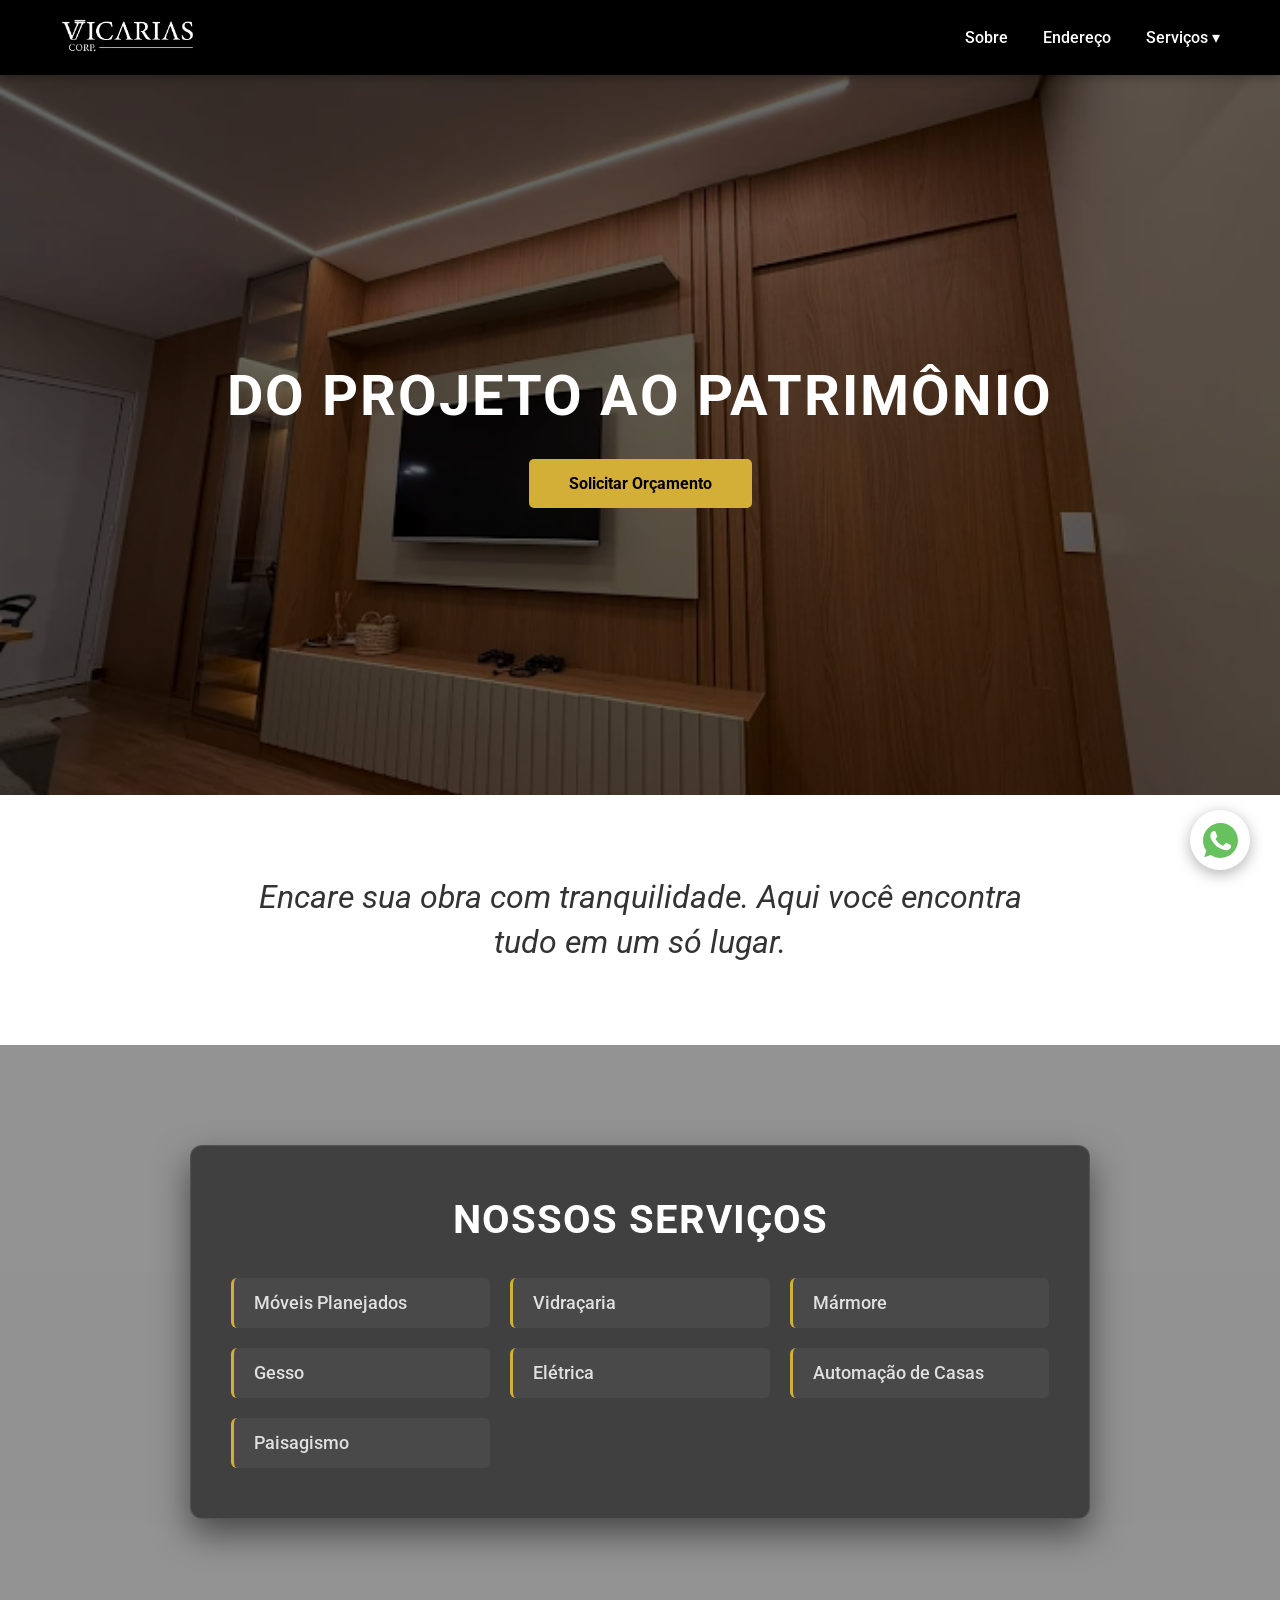
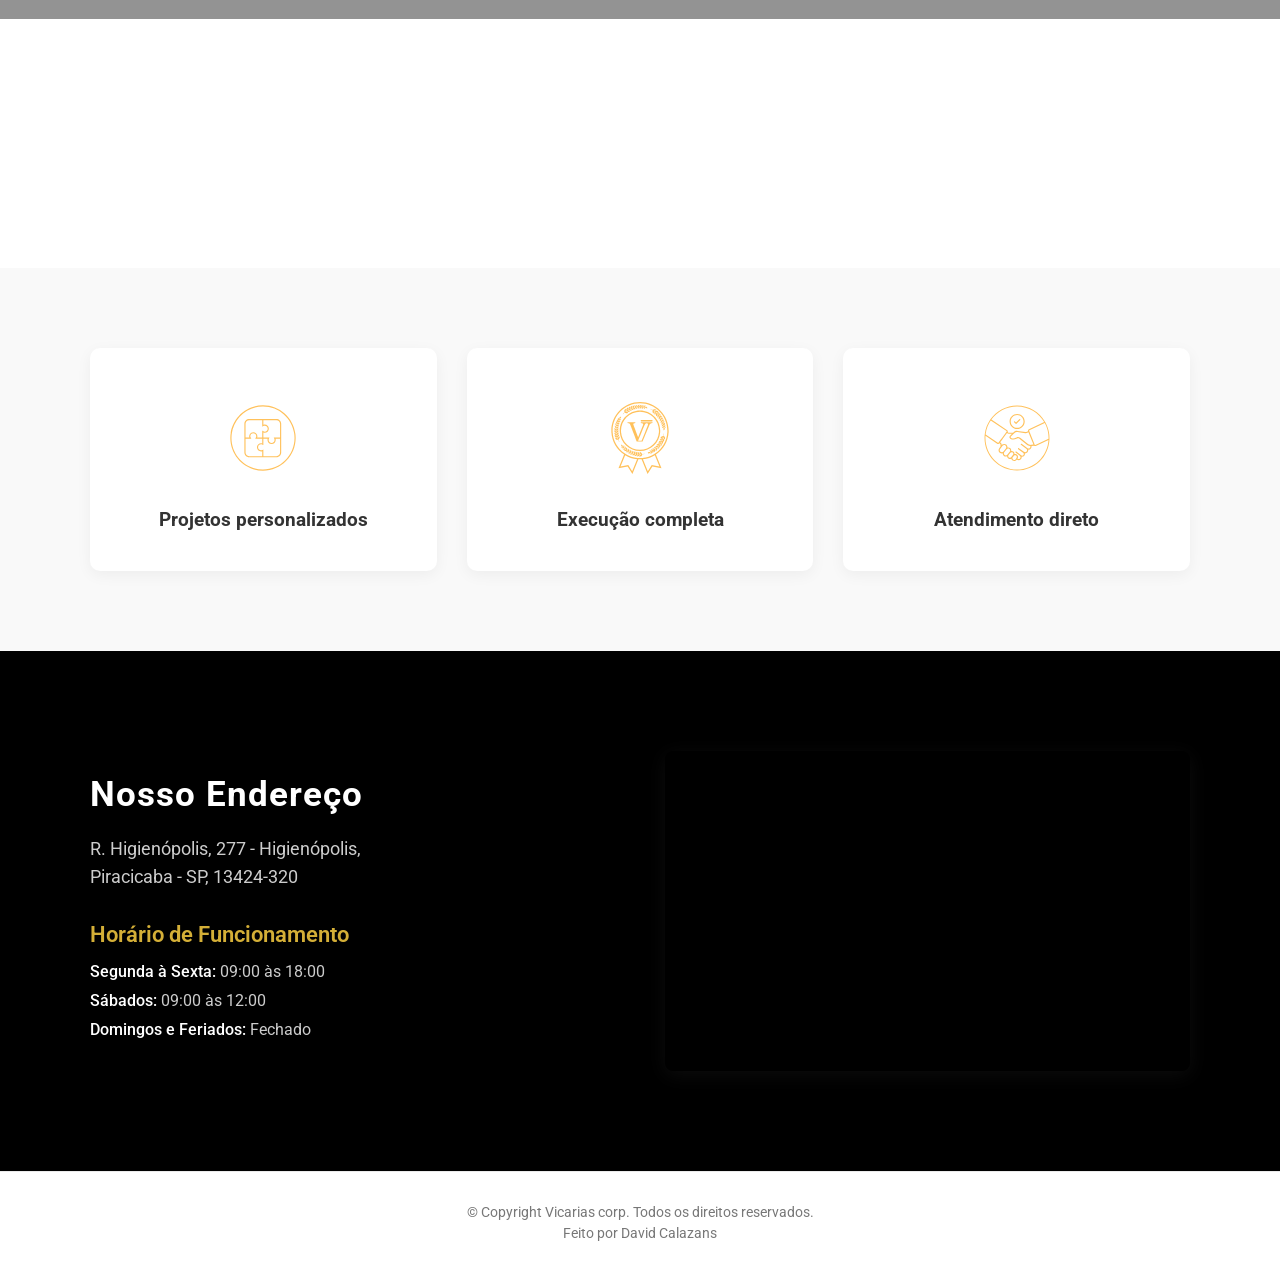
==== index.html @ e5e0ac1d "Documentos do site" ====
<!DOCTYPE html>
<html lang="pt-BR">
<head>
    <meta charset="UTF-8">
    <meta name="viewport" content="width=device-width, initial-scale=1.0">

    <!-- Favicon Principal (ICO ou PNG) -->
    <link rel="icon" type="image/png" href="LOGO-REDUZIDA-02-PRETO.png">
    
    <!-- Para dispositivos Apple (iPhone/iPad) -->
    <link rel="apple-touch-icon" href="LOGO-REDUZIDA-02-PRETO.png">
    
    <!-- Título otimizado para SEO com palavra-chave e localização -->
    <title>Vicarias Corp | Marcenaria, vidraçaria, elétrica, gesso, automação residencial, mármore e paisagismo em Piracicaba - SP</title>
    
    <!-- Meta Descrição para o Google -->
    <meta name="description" content="Especialistas em construção civil, marcenaria sob medida, móveis planejados, vidraçaria, mármores, gesso, elétrica, automação e paisagismo em Piracicaba. Solicite seu orçamento!">
    
    <!-- Palavras-chave principais -->
    <meta name="keywords" content="construção civil Piracicaba, marcenaria sob medida, móveis planejados, vidraçaria, mármore, gesso, elétrica residencial, automação de casas, paisagismo, Vicarias Corp">
    
    <!-- Autor / Empresa -->
    <meta name="author" content="Vicarias Corp">
    
    <!-- Open Graph / Redes Sociais e WhatsApp (O que aparece ao compartilhar o link) -->
    <meta property="og:title" content="Vicarias Corp">
    <meta property="og:description" content="Do projeto ao patrimônio. Soluções completas em marcenaria, vidraçaria, elétrica, gesso, automação residencial, mármore e paisagismo em Piracicaba - SP">
    <meta property="og:type" content="website">
    <meta property="og:locale" content="pt_BR">
    <meta property="og:image" content="LOGO-REDUZIDA.png">

    <!-- Importação da Fonte Roboto do Google Fonts -->
    <link href="https://fonts.googleapis.com/css2?family=Roboto:wght@300;400;500;700&display=swap" rel="stylesheet">
    
    <!-- Link para o arquivo de Estilos CSS -->
    <link rel="stylesheet" href="style.css">
</head>
<body>

    <!-- Menu / Header Fixo -->
    <header class="header-principal">
        <div class="container-nav">
            <!-- Lado Esquerdo: Miniatura da Logo -->
            <div class="logo-container">
                <a href="#inicio">
                    <!-- Insira o caminho da sua logo no atributo src -->
                    <img src="Vicarias-corp-logo.png" alt="Logo da Empresa" class="logo-img">
                </a>
            </div>

            <!-- Lado Direito (Desktop): Links de Navegação -->
            <nav class="nav-desktop">
                <ul class="menu-list">
                    <li><a href="#transicao">Sobre</a></li>
                    <li><a href="#endereco">Endereço</a></li>
                    <!-- Dropdown / Submenu de Serviços -->
                    <li class="dropdown">
                        <a href="" class="dropdown-toggle">Serviços ▾</a>
                        <ul class="submenu">
                            <li><a href="#moveis-planejados">Móveis Planejados</a></li>
                            <li><a href="#vidracaria">Vidraçaria</a></li>
                            <li><a href="#marmore">Mármore</a></li>
                            <li><a href="#gesso">Gesso</a></li>
                            <li><a href="#eletrica">Elétrica</a></li>
                            <li><a href="#automacao">Automação de Casas</a></li>
                            <li><a href="#paisagismo">Paisagismo</a></li>
                        </ul>
                    </li>
                </ul>
            </nav>

            <!-- Botão do Menu Hambúrguer (Apenas Mobile) -->
            <button class="hamburger" id="btn-hamburger" aria-label="Abrir Menu">
                <span></span>
                <span></span>
                <span></span>
            </button>
        </div>
    </header>

    <!-- Menu Mobile (Overlay cobrindo a tela da direita para a esquerda) -->
    <div class="mobile-overlay" id="mobile-overlay">
        <div class="mobile-header">
            <img src="Vicarias-corp-logo.png" alt="Logo da Empresa" class="logo-img-mobile">
            <button class="close-btn" id="btn-close" aria-label="Fechar Menu">&times;</button>
        </div>
        <nav class="nav-mobile">
            <ul>
                <li><a href="#transicao" class="mobile-link">Sobre</a></li>
                <li><a href="#endereco" class="mobile-link">Endereço</a></li>
                <!-- Serviços no Mobile -->
                <li class="mobile-dropdown-container">
                    <a href="#" class="mobile-link mobile-dropdown-toggle">Serviços ▾</a>
                    <ul class="mobile-submenu">
                        <li><a href="#moveis-planejados" class="mobile-link">Móveis Planejados</a></li>
                        <li><a href="#vidracaria" class="mobile-link">Vidraçaria</a></li>
                        <li><a href="#marmore" class="mobile-link">Mármore</a></li>
                        <li><a href="#gesso" class="mobile-link">Gesso</a></li>
                        <li><a href="#eletrica" class="mobile-link">Elétrica</a></li>
                        <li><a href="#automacao" class="mobile-link">Automação de Casas</a></li>
                        <li><a href="#paisagismo" class="mobile-link">Paisagismo</a></li>
                    </ul>
                </li>
            </ul>
        </nav>
    </div>

    <!-- Espaçador para o conteúdo não ficar por baixo do menu fixo -->
    <div style="height: 75px;"></div>
    
    <!-- Seção Principal (Hero) -->
    <section id="inicio" class="hero-section">
        <div class="hero-overlay"></div>
            <div class="hero-content">
                <!-- Logo Grande no centro 
                <img src="img/logo-grande.png" alt="Logo Corporativa" class="hero-logo" data-aos="fade-up" data-aos-duration="1000"> -->

                <!-- Slogan -->
                <h1 class="hero-slogan" data-aos="fade-up" data-aos-duration="1200" data-aos-delay="200">
                    Do projeto ao patrimônio
                </h1>
                <!-- Botão CTA -->
                <a href="https://wa.me/5519971451886?text=Olá!%20Gostaria%20de%20solicitar%20um%20orçamento." class="hero-btn" data-aos="fade-up" data-aos-duration="1200" data-aos-delay="400">Solicitar Orçamento</a>
            </div>
    </section>

    <!-- Seção de Transição (Mensagem de Confiança) -->
    <section id="transicao" class="section-transicao">
        <div class="container-texto" data-aos="fade-up" data-aos-duration="1000">
            <p class="frase-destaque">
                <em>Encare sua obra com tranquilidade. Aqui você encontra tudo em um só lugar.</em>
            </p>
        </div>
    </section>

    <!-- Seção de Serviços com Parallax e Card Sofisticado -->
    <section id="servicos" class="section-servicos-parallax">
        <div class="servicos-overlay"></div>
        
        <div class="container-servicos" data-aos="fade-up" data-aos-duration="1000">
            <!-- Card Grande com Efeito Glassmorphism (Transparência + Blur) -->
            <div class="card-grande-servicos">
                <h2 class="titulo-card-servicos">Nossos Serviços</h2>
                
                <ul class="lista-servicos">
                    <li>Móveis Planejados</li>
                    <li>Vidraçaria</li>
                    <li>Mármore</li>
                    <li>Gesso</li>
                    <li>Elétrica</li>
                    <li>Automação de Casas</li>
                    <li>Paisagismo</li>
                </ul>
            </div>
        </div>
    </section>

    <!-- Seção de Transição (Mensagem de Confiança) -->
    <section id="transicao2" class="section-transicao">
        <div class="container-texto" data-aos="fade-up" data-aos-duration="1000">
            <p class="frase-destaque">
                <em>Único parceiro, zero dor de cabeça. Transformamos seu projeto em patrimônio de verdade.</em>
            </p>
        </div>
    </section>

    <section id="diferenciais" class="section-cards">
        <div class="container">
            
            <!-- Card 1 -->
            <div class="card" data-aos="fade-up" data-aos-duration="800" data-aos-delay="100">
                <div class="icon-box">
                    <!-- COLE O CÓDIGO DO SEU SVG AQUI -->
                    <svg id="Camada_1" data-name="Camada 1" xmlns="http://www.w3.org/2000/svg" viewBox="0 0 1080 1080">
  <defs>
    <style>
      .cls-1 {
        fill: none;
      }

      .cls-2 {
        fill: #ffc15b;
      }
    </style>
  </defs>
  <path class="cls-1" d="M474.55,640.91c0-24.47,19.91-44.37,44.37-44.37,4.42,0,8.68.67,12.71,1.88v-50.18h-71.32c-2.69,0-4.07-3.2-2.22-5.15,2.03-2.13,3.76-4.54,5.16-7.16,2.38-4.48,3.86-9.51,3.86-14.93,0-17.68-14.39-32.06-32.06-32.06s-32.06,14.38-32.06,32.06c0,5.42,1.48,10.45,3.86,14.93,1.4,2.63,3.13,5.03,5.16,7.16,1.86,1.95.47,5.15-2.22,5.15h-58.45v149.39c0,21.46,17.46,38.93,38.93,38.93h141.37v-53.16c-4.03,1.21-8.29,1.88-12.71,1.88-24.47,0-44.37-19.91-44.37-44.37Z"/>
  <path class="cls-1" d="M685.32,347.6h-141.37v50c4.63-1.64,9.59-2.58,14.78-2.58,24.47,0,44.37,19.91,44.37,44.37s-19.91,44.37-44.37,44.37c-5.19,0-10.15-.94-14.78-2.58v54.75h61.77c2.57,0,4.03,2.99,2.39,4.97-1.83,2.21-3.38,4.67-4.54,7.34-1.71,3.92-2.69,8.24-2.69,12.78,0,17.68,14.39,32.06,32.06,32.06s32.06-14.38,32.06-32.06c0-4.55-.98-8.86-2.69-12.78-1.17-2.67-2.71-5.13-4.54-7.34-1.64-1.98-.18-4.97,2.39-4.97h64.09v-149.39c0-21.47-17.46-38.93-38.93-38.93Z"/>
  <path class="cls-1" d="M677.31,561.02c0,24.47-19.91,44.37-44.37,44.37s-44.37-19.91-44.37-44.37c0-4.44.67-8.73,1.9-12.78h-46.51v65.4c0,2.57-2.98,4.03-4.96,2.4-2.21-1.83-4.67-3.37-7.35-4.53-3.9-1.69-8.19-2.66-12.71-2.66-17.68,0-32.06,14.38-32.06,32.06s14.39,32.06,32.06,32.06c4.52,0,8.81-.96,12.71-2.66,2.67-1.16,5.13-2.7,7.35-4.53,1.98-1.64,4.96-.17,4.96,2.4v68.38h141.37c21.47,0,38.93-17.47,38.93-38.93v-149.39h-48.83c1.22,4.05,1.9,8.34,1.9,12.78Z"/>
  <path class="cls-1" d="M390.68,521c0-24.47,19.91-44.37,44.37-44.37s44.37,19.91,44.37,44.37c0,5.24-.96,10.25-2.64,14.93h54.86v-71.11c0-2.68,3.17-4.07,5.13-2.24,2.14,2,4.55,3.72,7.18,5.1,4.44,2.33,9.42,3.78,14.78,3.78,17.68,0,32.06-14.38,32.06-32.06s-14.39-32.06-32.06-32.06c-5.36,0-10.33,1.45-14.78,3.78-2.63,1.38-5.04,3.09-7.18,5.1-1.95,1.83-5.13.44-5.13-2.24v-66.36h-141.37c-21.47,0-38.93,17.47-38.93,38.93v149.39h41.98c-1.68-4.67-2.64-9.69-2.64-14.93Z"/>
  <path class="cls-1" d="M540,199.6c-187.7,0-340.4,152.7-340.4,340.4s152.7,340.4,340.4,340.4c187.7,0,340.4-152.7,340.4-340.4s-152.7-340.4-340.4-340.4ZM736.55,535.93v161.7c0,28.25-22.99,51.24-51.24,51.24h-153.68s-141.37,0-141.37,0c-28.25,0-51.24-22.98-51.24-51.24v-311.09c0-28.25,22.99-51.24,51.24-51.24h153.68s141.37,0,141.37,0c28.25,0,51.24,22.99,51.24,51.24v149.39Z"/>
  <path class="cls-2" d="M540,187.29c-194.48,0-352.71,158.22-352.71,352.71s158.22,352.71,352.71,352.71c194.48,0,352.71-158.22,352.71-352.71s-158.22-352.71-352.71-352.71ZM540,880.4c-187.7,0-340.4-152.7-340.4-340.4s152.7-340.4,340.4-340.4c187.7,0,340.4,152.7,340.4,340.4s-152.7,340.4-340.4,340.4Z"/>
  <path class="cls-2" d="M685.32,335.3h-153.68s-141.37,0-141.37,0c-28.25,0-51.24,22.99-51.24,51.24v311.09c0,28.25,22.99,51.24,51.24,51.24h153.68s141.37,0,141.37,0c28.25,0,51.24-22.98,51.24-51.24v-311.09c0-28.25-22.99-51.24-51.24-51.24ZM351.34,386.54c0-21.47,17.46-38.93,38.93-38.93h141.37v66.36c0,2.68,3.17,4.07,5.13,2.24,2.14-2,4.55-3.72,7.18-5.1,4.44-2.33,9.42-3.78,14.78-3.78,17.68,0,32.06,14.38,32.06,32.06s-14.39,32.06-32.06,32.06c-5.36,0-10.33-1.45-14.78-3.78-2.63-1.38-5.04-3.09-7.18-5.1-1.95-1.83-5.13-.44-5.13,2.24v71.11h-54.86c1.68-4.67,2.64-9.69,2.64-14.93,0-24.47-19.91-44.37-44.37-44.37s-44.37,19.91-44.37,44.37c0,5.24.96,10.25,2.64,14.93h-41.98v-149.39ZM531.64,736.56h-141.37c-21.47,0-38.93-17.47-38.93-38.93v-149.39h58.45c2.69,0,4.07-3.2,2.22-5.15-2.03-2.13-3.76-4.54-5.16-7.16-2.38-4.48-3.86-9.51-3.86-14.93,0-17.68,14.39-32.06,32.06-32.06s32.06,14.38,32.06,32.06c0,5.42-1.48,10.45-3.86,14.93-1.4,2.63-3.13,5.03-5.16,7.16-1.86,1.95-.47,5.15,2.22,5.15h71.32v50.18c-4.03-1.21-8.29-1.88-12.71-1.88-24.47,0-44.37,19.91-44.37,44.37s19.91,44.37,44.37,44.37c4.42,0,8.68-.67,12.71-1.88v53.16ZM724.25,697.63c0,21.46-17.46,38.93-38.93,38.93h-141.37v-68.38c0-2.57-2.98-4.03-4.96-2.4-2.21,1.83-4.67,3.37-7.35,4.53-3.9,1.69-8.19,2.66-12.71,2.66-17.68,0-32.06-14.38-32.06-32.06s14.39-32.06,32.06-32.06c4.52,0,8.81.96,12.71,2.66,2.67,1.16,5.13,2.7,7.35,4.53,1.98,1.64,4.96.17,4.96-2.4v-65.4h46.51c-1.22,4.05-1.9,8.34-1.9,12.78,0,24.47,19.91,44.37,44.37,44.37s44.37-19.91,44.37-44.37c0-4.44-.67-8.73-1.9-12.78h48.83v149.39ZM724.25,535.93h-64.09c-2.57,0-4.03,2.99-2.39,4.97,1.83,2.21,3.38,4.67,4.54,7.34,1.71,3.92,2.69,8.24,2.69,12.78,0,17.68-14.39,32.06-32.06,32.06s-32.06-14.38-32.06-32.06c0-4.55.98-8.86,2.69-12.78,1.17-2.67,2.71-5.13,4.54-7.34,1.64-1.98.18-4.97-2.39-4.97h-61.77v-54.75c4.63,1.64,9.59,2.58,14.78,2.58,24.47,0,44.37-19.91,44.37-44.37s-19.91-44.37-44.37-44.37c-5.19,0-10.15.94-14.78,2.58v-50h141.37c21.47,0,38.93,17.47,38.93,38.93v149.39Z"/>
</svg>
                </div>
                <h3>Projetos personalizados</h3>
            </div>

            <!-- Card 2 -->
            <div class="card" data-aos="fade-up" data-aos-duration="800" data-aos-delay="200">
                <div class="icon-box">
                    <!-- COLE O CÓDIGO DO SEU SVG AQUI -->
                    <svg id="Camada_1" data-name="Camada 1" xmlns="http://www.w3.org/2000/svg" viewBox="0 0 1080 1080">
  <defs>
    <style>
      .cls-1 {
        fill: none;
      }

      .cls-2 {
        fill: #ffc15b;
      }
    </style>
  </defs>
  <path class="cls-1" d="M540,667.4c113.05,0,205.03-91.98,205.03-205.03s-91.97-205.03-205.03-205.03-205.03,91.98-205.03,205.03,91.98,205.03,205.03,205.03ZM548.49,350.79c0-2.48,2-4.49,4.46-4.49h117.64c2.46,0,4.46,2.01,4.46,4.49v5.24c0,2.48-2,4.49-4.46,4.49h-117.64c-2.46,0-4.46-2.01-4.46-4.49v-5.24ZM404.94,369.87h84.46l-.06,9.35c-7.7.86-12.99,1.81-16.49,3.11-7.27,2.7-6.75,6.92-3.64,14.99,8.37,23.66,31.91,86.86,50.45,134.81,3.27-7.79,44.76-109.58,51.6-127.7,7.23-18.93,3.67-22.11-22.76-25.21v-9.35h126.56v9.35c-21.44,2.73-27.07,5.57-38.74,34.25-8.9,21.45-51.16,122.22-68.33,164.99h-64.15c-17.14-46.09-47.28-126.13-64.71-170.44-9.16-23.41-14.38-26.91-34.19-28.8v-9.35Z"/>
  <path class="cls-1" d="M624.5,898.58l42.23-66.14,83.45,15.3-49.96-121.81c-38.3,23.28-82.03,38.48-128.81,43.22l53.08,129.43Z"/>
  <path class="cls-1" d="M552.65,569.12h4.63l34.32-84.3,11.15-27.4s.01-.03.02-.04c7.67-19.01,14.86-37.25,20.78-52.94,4.71-12.32,4.83-17.97-2.95-21.27-5.4-2.29-11.67-2-16.85.75-7.67,4.08-12.56,11.95-19.72,29.56-4.33,10.44-16.56,39.67-29.96,71.85-5.71,13.72-11.64,27.98-17.25,41.55-6.46,15.62-12.51,30.32-17.35,42.24h33.17Z"/>
  <path class="cls-1" d="M329.81,847.75l83.45-15.3,42.23,66.14,53.08-129.43c-46.78-4.74-90.51-19.94-128.81-43.22l-49.96,121.81Z"/>
  <path class="cls-1" d="M835.77,461.34c0-163.09-132.68-295.76-295.77-295.76S244.23,298.26,244.23,461.34c0,101.33,51.25,190.9,129.16,244.23,3.81,2.61,7.69,5.13,11.63,7.56,38.14,23.56,82.01,38.67,128.99,42.78,4.75.42,9.54.73,14.35.91,3.87.15,7.73.3,11.63.3s7.77-.14,11.63-.29c4.81-.19,9.6-.5,14.35-.91,46.98-4.11,90.85-19.22,128.99-42.78,3.94-2.43,7.82-4.95,11.63-7.56,77.92-53.32,129.16-142.89,129.16-244.22ZM653.07,226.15c.4-.79,1.37-1.11,2.17-.71l15.15,7.62c2.82,1.63,5.5,3.36,8.18,5.09,2.39-3.74,5.17-5.82,7.13-6.92,4.29-2.42,9.72-3.18,15.72-2.17,6.18.79,11.9,4.68,16.33,8.19-2.39,1.98-7.5,5.5-14.64,6.55-3.35.53-6.38.27-9.21-.05-2.6-.26-5.2-.84-7.73-1.73-1.93-.68-3.56-1.45-4.92-2.18,1.21.77,2.41,1.55,3.62,2.3l7.17,4.57c1.59,1.04,3.06,2.22,4.52,3.39.77.61,1.54,1.23,2.32,1.82l1.43,1.12c2.67-3.33,5.53-5.06,7.52-5.92,4.39-1.92,9.71-2.13,15.4-.59,4.7,1.15,9.46,4.17,14.94,9.47-2.5,1.69-7.77,4.6-14.76,4.93-2.8.15-5.53-.15-8.88-.97-2.5-.5-4.96-1.32-7.31-2.42-1.56-.73-2.9-1.51-4.04-2.25l9.06,7.12c2.42,2.16,4.69,4.35,6.97,6.54,2.87-2.93,5.78-4.33,7.76-4.97,9.26-3.08,20.87,1.54,28.49,11.27-2.87,1.59-8.06,3.75-14.68,3.44-6.81-.46-12.12-2.82-15.38-4.72-1.32-.78-2.42-1.59-3.4-2.36.88.85,1.76,1.7,2.65,2.54l6.13,5.87c1.32,1.42,2.52,2.82,3.71,4.23l2.01,2.34c3.02-2.52,5.92-3.59,7.88-4.03,9.13-2.07,20.12,3.54,26.44,13.4-2.92,1.28-8.11,2.89-14.43,2-5.3-.87-10.56-3.03-14.45-5.92-1.12-.82-1.99-1.62-2.82-2.4l8.38,9.75,4.54,6.44c2.49-1.69,5.2-2.79,7.89-3.13,9.04-1.14,19.12,5.24,24.27,15.24-2.93.98-8.06,2.06-14.08.63-7.13-1.64-12.31-5.71-15.43-8.98l4.33,6.14c1.1,1.54,2.2,3.08,3.21,4.67l3.44,6.02c3.16-1.72,5.96-2.19,7.81-2.24,4.21-.14,8.6,1.42,12.72,4.51,3.79,2.66,6.98,6.9,9.25,12.29-2.92.68-7.94,1.25-13.56-.65-6.53-2.1-11.08-6.31-13.83-9.72.47.82.94,1.65,1.41,2.47,1.79,3.11,3.65,6.33,5.32,9.6.82,1.91,1.66,3.72,2.5,5.57,2.54-1.07,5.16-1.59,7.64-1.43,4.06.25,8.14,2.14,11.79,5.47,2.03,1.88,3.68,3.84,4.9,5.81,1.16,2.1,2.14,4.38,2.93,6.81-2.87.39-7.73.5-12.95-1.83-6.08-2.54-9.95-6.8-12.22-10.19,2.47,5.38,4.93,10.91,6.93,16.62,2.5-.79,4.96-1.05,7.33-.69,3.87.59,7.61,2.75,10.81,6.27,2.41,2.65,5.45,6.97,6.59,12.71-2.77.14-7.43-.17-12.3-2.84-5.53-2.75-8.85-6.95-10.79-10.47,1.84,4.95,3.49,10.08,4.98,15.43,2.45-.55,4.87-.6,7.06-.07,7.22,1.71,13.26,9.5,15.23,19.53-2.7-.1-7.16-.77-11.8-3.6-4.63-2.83-7.35-6.71-8.96-10.07,1.2,4.83,2.27,9.88,3.22,15.13,2.42-.33,4.8-.19,6.94.47,6.68,2.15,11.67,9.91,12.88,19.91-2.63-.29-6.9-1.27-11.04-4.36-4.73-3.45-6.89-7.96-7.99-11.48.77,4.7,1.47,9.56,2.07,14.65,2.99.87,6.2,5.01,6.98,8.63.46,2.29.29,4.72-.53,7.22-1.53,4.69-5.19,9.12-10.09,12.25-2.01-3.28-6.5-11.3-3.78-19.64l.18-.54c.07-.27.21-.81.43-1.49.59-1.8,1.77-4.53,3.63-5.85-.42-3.6-.9-7.07-1.41-10.46-.13.67-.2,1.33-.43,2.02-.49,1.5-1.19,2.91-2.08,4.2-4.26,5.97-11.17,6.74-14.51,6.73.13-1.23.45-3.31,1.24-5.74,1.21-3.71,3.77-8.92,9.1-12.73,1.62-1.18,3.42-2.07,5.31-2.76-.77-4.29-1.63-8.43-2.57-12.44-.09,1.26-.31,2.58-.74,3.92-.34,1.04-.79,2.06-1.34,3.02-3.73,6.35-10.4,7.85-14.41,8.14.01-1.64.21-4.93,1.42-8.64,1.48-4.54,3.98-8.33,7.44-11.27,1.66-1.41,3.54-2.53,5.54-3.43-1.09-3.94-2.28-7.76-3.56-11.48,0,1.65-.19,3.4-.78,5.21-.19.6-.43,1.19-.7,1.78-3.5,7.05-10.69,9.08-14.32,9.65,0-.23,0-.48,0-.77,0-2.4.02-6.43,1.47-10.88,1.2-3.7,3.18-6.93,5.88-9.62,1.6-1.61,3.46-2.95,5.48-4.06-1.44-4.17-3.12-8.24-4.9-12.23.2,2.1.09,4.39-.7,6.81l-.13.39c-3.17,7.49-9.95,10.28-14.12,11.31-.01-.2-.03-.42-.04-.65-.2-2.8-.58-8.03,1.27-13.71.99-3.04,2.51-5.82,4.51-8.24,1.5-1.8,3.29-3.34,5.26-4.66-.91-1.99-1.82-3.97-2.68-5.98-1.16-2.26-2.49-4.55-3.79-6.82.42,2.27.48,4.79-.23,7.51-2.61,8.02-9.39,11.5-13.55,12.93-.25-1.48-.54-4.59-.68-8.4-.03-3.13.42-6.14,1.33-8.95.75-2.31,1.83-4.49,3.2-6.5,1.37-2.01,3.07-3.77,4.97-5.33l-3.66-6.42c-.94-1.48-2.01-2.98-3.07-4.47l-.69-.98c.65,2.28.94,4.85.45,7.68-.14.66-.31,1.28-.51,1.89-1.81,5.55-6.14,10.08-12.23,12.8-.4-1.47-1.04-4.61-1.46-8.59-.43-4.09-.04-8.03,1.16-11.7.51-1.58,1.19-3.13,2-4.59,1.22-2.21,2.8-4.19,4.61-5.98l-4.76-6.75-3.52-4.09c.89,2.29,1.42,4.92,1.16,7.87-.16,1.28-.44,2.55-.83,3.75-1.66,5.09-5.51,9.52-10.88,12.55-.56-1.47-1.57-4.64-2.29-8.71-1.02-5.05-.77-9.95.73-14.57.26-.81.57-1.62.93-2.44,1.04-2.39,2.47-4.58,4.16-6.61l-2.4-2.78c-1.17-1.37-2.33-2.74-3.56-4.05l-3.17-3.04c1.28,2.55,2.04,5.26,2.03,8.11-.05,1.96-.38,3.89-.98,5.72-1.08,3.3-3.6,8.05-9.5,12.12-.77-1.52-2.14-4.68-3.14-8.75-1.81-5.99-1.8-11.91.05-17.57.83-2.56,2.09-4.95,3.62-7.19-2.38-2.3-4.76-4.6-7.23-6.82l-2.34-1.84c1.42,2.18,2.52,4.76,2.68,8.05.18,2.67-.14,5.3-.96,7.81-.97,2.97-3.16,7.34-8.08,11.46-1.01-1.59-2.72-4.63-4.02-8.7-2.44-5.95-3-12-1.67-17.97.2-.88.44-1.77.72-2.63.58-1.77,1.42-3.45,2.33-5.1l-1.9-1.5c-.78-.59-1.58-1.22-2.37-1.86-1.39-1.11-2.78-2.23-4.26-3.2l-3.01-1.91c1.82,2.36,3.13,5.01,3.7,7.99.58,3.44.32,6.88-.77,10.21-1.23,3.77-3.43,7.29-6.56,10.47-.99-1.26-3.11-4.22-5.01-8.48-3.1-5.83-4.29-11.96-3.55-18.23.23-1.93.66-3.86,1.27-5.74.28-.86.64-1.7,1-2.53-2.81-1.81-5.63-3.62-8.51-5.3l-15.06-7.58c-.79-.4-1.11-1.34-.71-2.17ZM355.3,280.51l11.95-12.03c2.43-2.17,4.91-4.19,7.38-6.2-2.81-3.44-3.93-6.72-4.36-8.93-.97-4.83,0-10.22,2.81-15.62,2.67-5.62,8.15-9.86,12.85-12.98,1.14,2.88,2.9,8.83,1.68,15.95-.54,3.35-1.73,6.15-2.91,8.74-1.06,2.39-2.42,4.68-4.05,6.81-1.37,1.79-2.68,3.12-3.87,4.22,1.2-.98,2.4-1.96,3.58-2.95l6.56-5.4c1.49-1.19,3.06-2.22,4.63-3.25.82-.54,1.65-1.08,2.46-1.64l1.51-1.01c-2.34-3.57-3.09-6.83-3.29-8.98-.47-4.77.99-9.89,4.22-14.82,2.55-4.11,6.9-7.7,13.64-11.26.83,2.9,1.96,8.81.1,15.57-.73,2.71-1.85,5.21-3.67,8.14-1.25,2.22-2.79,4.3-4.57,6.2-1.18,1.26-2.34,2.29-3.39,3.14l9.58-6.4c2.8-1.63,5.6-3.11,8.38-4.59-1.89-3.64-2.32-6.83-2.32-8.92-.05-9.76,7.94-19.36,19.56-23.58.62,3.22,1.06,8.83-1.29,15.02-2.55,6.33-6.44,10.65-9.26,13.15-1.16,1.02-2.26,1.8-3.3,2.5,1.08-.57,2.16-1.14,3.24-1.73l7.48-4.01c1.76-.82,3.46-1.52,5.17-2.21l2.85-1.19c-1.46-3.65-1.58-6.74-1.38-8.74.87-9.32,9.61-18.03,20.95-20.98.31,3.17.23,8.6-2.58,14.34-2.48,4.77-6.16,9.1-10.11,11.9-1.01.73-1.97,1.31-2.89,1.83l11.6-4.83,7.53-2.31c-.84-2.9-1.04-5.81-.53-8.47,1.72-8.95,10.92-16.55,22.03-18.34.02,3.09-.54,8.3-3.77,13.58-3.77,6.27-9.25,9.93-13.33,11.88l7.18-2.21c1.8-.57,3.61-1.13,5.43-1.6l6.8-1.4c-.65-3.54-.23-6.34.29-8.12,1.17-4.05,4.02-7.74,8.24-10.69,3.7-2.78,8.72-4.49,14.56-4.98-.26,2.98-1.27,7.94-4.83,12.69-4.02,5.56-9.44,8.58-13.53,10.13.92-.19,1.86-.38,2.78-.57,3.51-.74,7.15-1.5,10.78-2.08,2.07-.19,4.06-.43,6.07-.65-.23-2.75.09-5.4,1.01-7.71,1.5-3.78,4.56-7.07,8.86-9.51,2.41-1.35,4.79-2.31,7.04-2.86,2.35-.45,4.83-.68,7.38-.67-.52,2.85-1.93,7.5-5.76,11.74-4.31,5-9.55,7.34-13.48,8.45,5.89-.67,11.9-1.3,17.96-1.42.03-2.62.54-5.05,1.62-7.18,1.76-3.49,4.98-6.38,9.32-8.33,3.27-1.47,8.31-3.02,14.13-2.32-.73,2.68-2.47,7.01-6.52,10.81-4.33,4.4-9.35,6.25-13.3,7.01,5.27-.21,10.67-.19,16.21.06.24-2.5.94-4.82,2.12-6.73,3.87-6.33,13.15-9.65,23.29-8.41-.93,2.54-2.95,6.57-7.08,10.1-4.14,3.52-8.66,4.9-12.36,5.39,4.97.36,10.09.91,15.38,1.64.43-2.4,1.3-4.62,2.61-6.45,4.12-5.68,13.04-8.02,22.92-6.06-1.1,2.41-3.35,6.16-7.57,9.14-4.75,3.42-9.7,4.07-13.4,4.03,4.71.72,9.55,1.57,14.58,2.58,1.75-2.57,6.68-4.34,10.37-3.96,2.32.27,4.57,1.19,6.7,2.74,3.98,2.91,7.06,7.76,8.51,13.4-3.74.89-12.76,2.67-19.84-2.5l-.46-.34c-.24-.15-.7-.45-1.28-.87-1.53-1.11-3.76-3.09-4.43-5.26-3.55-.72-7-1.34-10.39-1.91.6.33,1.2.61,1.79,1.04,1.27.93,2.4,2.04,3.35,3.28,4.35,5.9,2.94,12.71,1.89,15.88-1.13-.51-3-1.46-5.07-2.97-3.15-2.3-7.31-6.35-9.28-12.61-.62-1.9-.91-3.89-.98-5.9-4.32-.6-8.52-1.07-12.62-1.42,1.17.48,2.36,1.09,3.5,1.93.89.65,1.71,1.39,2.45,2.22,4.88,5.51,4.23,12.32,3.27,16.22-1.56-.52-4.62-1.74-7.77-4.04-3.85-2.81-6.68-6.37-8.4-10.57-.82-2.02-1.3-4.15-1.54-6.33-4.09-.19-8.08-.24-12.02-.18,1.57.5,3.18,1.23,4.71,2.36.51.37,1,.78,1.47,1.21,5.62,5.51,5.31,12.99,4.73,16.61-.22-.07-.46-.15-.73-.24-2.28-.75-6.1-2.02-9.89-4.78-3.14-2.29-5.6-5.18-7.32-8.58-1.03-2.03-1.73-4.21-2.15-6.47-4.41.08-8.8.41-13.14.86,2.06.46,4.2,1.28,6.25,2.77l.33.25c6.13,5.34,6.69,12.65,6.37,16.94-.19-.05-.4-.1-.64-.16-2.73-.68-7.81-1.94-12.64-5.46-2.58-1.89-4.75-4.19-6.43-6.85-1.25-1.98-2.16-4.16-2.8-6.44-2.17.24-4.34.5-6.52.69-2.51.4-5.09.95-7.66,1.48,2.29.31,4.7,1.03,7.06,2.55,6.81,4.97,8.02,12.49,8.08,16.89-1.48-.22-4.53-.92-8.19-1.96-2.98-.94-5.71-2.3-8.1-4.05-1.96-1.43-3.7-3.13-5.19-5.06-1.48-1.93-2.63-4.09-3.52-6.38l-7.24,1.49c-1.7.44-3.45.99-5.2,1.53l-1.14.35c2.37.09,4.91.61,7.44,1.95.58.34,1.12.7,1.63,1.07,4.71,3.44,7.67,8.97,8.37,15.6-1.52-.07-4.7-.44-8.62-1.28-4.02-.86-7.64-2.46-10.76-4.74-1.34-.98-2.6-2.1-3.75-3.33-1.72-1.85-3.11-3.96-4.25-6.23l-7.9,2.43-4.98,2.07c2.46-.13,5.11.18,7.84,1.34,1.17.55,2.28,1.2,3.31,1.95,4.32,3.15,7.34,8.2,8.55,14.24-1.57.08-4.9.06-8.99-.53-5.12-.6-9.7-2.36-13.62-5.22-.69-.5-1.37-1.05-2.03-1.64-1.95-1.73-3.59-3.77-4.99-6.01l-3.39,1.41c-1.66.68-3.33,1.37-4.95,2.12l-3.87,2.07c2.82-.42,5.64-.3,8.34.59,1.85.66,3.58,1.57,5.13,2.71,2.8,2.05,6.54,5.92,8.57,12.79-1.69.26-5.12.58-9.29.27-6.26-.13-11.88-1.98-16.69-5.5-2.17-1.59-4.06-3.52-5.71-5.67-2.93,1.55-5.86,3.1-8.73,4.76l-2.48,1.66c2.52-.67,5.31-.92,8.49-.05,2.59.66,4.99,1.78,7.13,3.34,2.53,1.84,6,5.28,8.39,11.24-1.82.47-5.25,1.15-9.52,1.12-6.41.47-12.34-.87-17.6-3.99-.78-.46-1.54-.97-2.28-1.5-1.51-1.1-2.84-2.42-4.12-3.79l-2.01,1.35c-.8.56-1.65,1.12-2.5,1.67-1.49.98-2.98,1.95-4.36,3.05l-2.75,2.27c2.81-.99,5.74-1.42,8.75-1.03,3.45.52,6.63,1.83,9.47,3.9,3.2,2.34,5.86,5.52,7.92,9.48-1.51.55-4.98,1.65-9.61,2.13-6.5,1.13-12.71.36-18.43-2.29-1.77-.82-3.47-1.82-5.06-2.99-.73-.53-1.41-1.14-2.09-1.74-2.59,2.11-5.19,4.23-7.68,6.45l-11.88,11.97c-.62.63-1.61.64-2.28,0-.63-.62-.63-1.65,0-2.28ZM320.5,534.56c-.92,6.53-3.56,12.2-7.85,16.84-1.32,1.43-2.8,2.74-4.4,3.9-.73.53-1.52.99-2.3,1.46,1.21,3.11,2.43,6.24,3.77,9.29l7.73,14.98c.41.79.11,1.73-.7,2.17-.79.41-1.76.09-2.17-.7l-7.77-15.07c-1.32-2.98-2.47-5.96-3.63-8.92-4.14,1.62-7.61,1.67-9.84,1.41-4.9-.56-9.73-3.14-14-7.48-4.53-4.27-6.88-10.78-8.4-16.22,3.1-.2,9.3-.04,15.7,3.31,3.02,1.54,5.32,3.54,7.42,5.45,1.95,1.74,3.71,3.74,5.23,5.95,1.16,1.68,2.03,3.26,2.69,4.65-.52-1.33-1.04-2.67-1.58-3.99l-3.12-7.91c-.67-1.78-1.17-3.59-1.66-5.4-.26-.95-.52-1.9-.81-2.84l-.49-1.74c-4.12,1.12-7.45.84-9.56.37-4.68-1.02-9.11-3.99-12.81-8.58-3.12-3.69-5.2-8.93-6.52-16.44,3.02.1,8.99.85,14.84,4.69,2.35,1.52,4.38,3.37,6.61,6,1.73,1.88,3.24,3.98,4.49,6.25.84,1.51,1.46,2.93,1.95,4.19l-3.15-11.09c-.69-3.17-1.24-6.28-1.79-9.39-4.05.68-7.21.1-9.2-.54-9.31-2.95-15.98-13.51-16.43-25.87,3.26.4,8.73,1.71,13.9,5.85,5.24,4.38,8.15,9.41,9.67,12.86.58,1.34,1,2.59,1.34,3.74-.2-1.15-.4-2.3-.62-3.45l-1.51-8.35c-.23-1.92-.38-3.76-.52-5.6l-.25-3.08c-3.93.26-6.9-.57-8.74-1.38-8.6-3.69-14.2-14.69-13.52-26.38,3.11.68,8.26,2.43,12.85,6.87,3.77,3.82,6.77,8.66,8.21,13.28.38,1.19.64,2.28.85,3.31l-1.02-12.52.11-7.87c-3.01-.09-5.85-.79-8.23-2.1-7.98-4.39-12.39-15.48-10.67-26.6,2.94.93,7.74,3.07,11.76,7.76,4.81,5.52,6.6,11.86,7.2,16.33l.11-7.51c.02-1.89.03-3.78.15-5.66l.75-6.9c-3.57-.47-6.11-1.73-7.64-2.78-3.49-2.36-6.13-6.2-7.64-11.13-1.5-4.38-1.59-9.68-.26-15.38,2.76,1.17,7.16,3.65,10.59,8.5,4.05,5.54,5.26,11.62,5.48,15.99.1-.94.21-1.88.31-2.82.38-3.57.77-7.26,1.34-10.9.46-2.03.84-3.99,1.25-5.97-2.68-.63-5.11-1.74-7.02-3.33-3.14-2.59-5.33-6.52-6.33-11.36-.54-2.71-.72-5.27-.55-7.58.29-2.38.84-4.81,1.63-7.23,2.55,1.37,6.55,4.14,9.4,9.09,3.43,5.63,4.05,11.35,3.9,15.43,1.17-5.81,2.43-11.73,4.17-17.52-2.49-.84-4.63-2.07-6.33-3.75-2.79-2.75-4.54-6.7-5.06-11.43-.39-3.56-.31-8.84,2.14-14.16,2.32,1.52,5.92,4.5,8.28,9.53,2.86,5.48,3.07,10.83,2.58,14.81,1.42-5.08,3.1-10.21,5.04-15.41-2.3-1-4.3-2.38-5.75-4.09-4.83-5.63-5.14-15.48-.84-24.75,2.12,1.67,5.34,4.83,7.43,9.85,2.08,5.02,2,9.75,1.32,13.41,1.87-4.61,3.98-9.32,6.29-14.13-2.15-1.15-3.99-2.66-5.33-4.46-4.14-5.66-3.62-14.88,1.28-23.67,1.95,1.78,4.83,5.08,6.37,10.01,1.8,5.57.89,10.48-.29,13.99,2.14-4.26,4.43-8.6,6.94-13.08-1.91-2.46-2.08-7.7-.58-11.09.97-2.12,2.54-3.98,4.67-5.53,3.99-2.9,9.56-4.33,15.36-3.98-.3,3.83-1.39,12.96-8.48,18.11l-.46.33c-.22.18-.65.53-1.23.95-1.53,1.11-4.1,2.62-6.37,2.6-1.77,3.16-3.43,6.25-5.01,9.3.5-.47.95-.96,1.54-1.39,1.28-.92,2.68-1.66,4.16-2.17,6.95-2.32,13,1.12,15.69,3.08-.83.92-2.31,2.41-4.38,3.92-3.16,2.29-8.29,5-14.85,4.95-2,0-3.98-.33-5.92-.88-1.9,3.93-3.63,7.78-5.23,11.57.81-.97,1.76-1.91,2.91-2.74.89-.64,1.85-1.2,2.86-1.65,6.74-2.94,13.02-.23,16.44,1.88-.97,1.32-3.07,3.87-6.23,6.15-3.86,2.8-8.11,4.4-12.64,4.74-2.17.16-4.35-.03-6.5-.48-1.44,3.83-2.72,7.62-3.87,11.38.96-1.34,2.15-2.64,3.69-3.76.51-.37,1.05-.72,1.61-1.03,6.98-3.65,13.99-1.06,17.26.61-.14.18-.29.39-.45.62-1.42,1.94-3.8,5.19-7.59,7.94-3.15,2.28-6.65,3.74-10.41,4.33-2.25.36-4.53.35-6.82.06-1.28,4.22-2.32,8.51-3.22,12.78,1.07-1.82,2.51-3.61,4.56-5.1l.34-.24c6.97-4.2,14.09-2.47,18.08-.86-.11.17-.22.35-.35.56-1.48,2.39-4.25,6.84-9.08,10.34-2.59,1.88-5.45,3.23-8.5,4.02-2.27.58-4.62.77-6.99.68-.44,2.14-.86,4.29-1.34,6.42-.39,2.51-.66,5.14-.94,7.74.99-2.08,2.42-4.16,4.59-5.94,6.83-4.95,14.36-3.79,18.56-2.49-.66,1.34-2.27,4.03-4.39,7.19-1.81,2.55-3.95,4.72-6.34,6.46-1.96,1.42-4.12,2.56-6.41,3.38-2.29.82-4.7,1.24-7.15,1.39l-.81,7.35c-.11,1.75-.12,3.59-.14,5.42l-.02,1.2c.82-2.23,2.09-4.48,4.15-6.48.5-.45,1.01-.85,1.52-1.23,4.72-3.42,10.89-4.54,17.42-3.16-.54,1.42-1.86,4.34-3.87,7.81-2.06,3.56-4.69,6.52-7.82,8.78-1.34.98-2.8,1.83-4.32,2.54-2.29,1.07-4.72,1.74-7.24,2.13l-.12,8.26.44,5.37c.63-2.38,1.74-4.81,3.69-7.05.88-.95,1.85-1.8,2.87-2.55,4.33-3.14,10.06-4.46,16.18-3.75-.41,1.52-1.45,4.68-3.27,8.39-2.14,4.68-5.22,8.51-9.16,11.36-.69.5-1.42.98-2.19,1.43-2.25,1.32-4.69,2.25-7.25,2.9l.3,3.66c.14,1.79.28,3.59.5,5.37l.78,4.32c.46-2.81,1.44-5.46,3.12-7.76,1.2-1.56,2.59-2.92,4.15-4.05,2.81-2.04,7.64-4.4,14.81-4.22-.27,1.68-1.02,5.05-2.6,8.93-2.05,5.91-5.54,10.69-10.37,14.19-2.18,1.58-4.6,2.78-7.15,3.68.57,3.26,1.15,6.53,1.85,9.77l.81,2.87c.13-2.6.76-5.33,2.56-8.09,1.42-2.26,3.23-4.2,5.37-5.76,2.53-1.83,6.87-4.08,13.27-4.52-.12,1.87-.52,5.35-1.86,9.41-1.53,6.25-4.62,11.47-9.21,15.52-.68.6-1.39,1.17-2.13,1.71-1.51,1.09-3.18,1.96-4.88,2.75l.66,2.33c.29.93.56,1.92.82,2.89.47,1.71.94,3.43,1.56,5.09l1.31,3.32c-.08-2.98.41-5.89,1.71-8.64,1.55-3.12,3.78-5.75,6.63-7.81,3.21-2.33,7.06-3.88,11.46-4.62.06,1.6.04,5.24-.92,9.8ZM321.35,462.38c0-120.57,98.09-218.65,218.66-218.65s218.65,98.08,218.65,218.65-98.09,218.65-218.65,218.65-218.66-98.08-218.66-218.65ZM589.6,714.03l-16.74,2.73c-3.24.33-6.43.51-9.61.69.26,4.43-.76,7.75-1.71,9.79-1,2.18-2.46,4.2-4.32,6.01-1.95,1.91-4.34,3.59-7.13,4.99-1.65.9-3.45,1.49-5.29,1.95-3.33.83-6.79,1.07-10.05,1.05-.9,0-1.83,0-2.69-.03.24-.95.68-2.23,1.24-3.63,1.21-3.04,3.22-6.82,6.76-10.28,2.4-2.4,5.01-3.96,7.48-5.37,2.26-1.32,4.7-2.37,7.27-3.14,1.96-.59,3.74-.92,5.27-1.12-1.43.08-2.86.17-4.29.27l-8.48.51c-1.9.09-3.78,0-5.65-.09-.98-.05-1.97-.09-2.95-.11l-1.81-.07c-.2,4.26-1.5,7.34-2.61,9.2-1.73,2.95-4.39,5.45-7.76,7.42-1.35.79-2.78,1.51-4.36,2.11-4.48,1.82-10.1,2.18-17.65,1.11.81-2.24,2.64-6.09,6.04-9.77.91-.98,1.86-1.97,3.02-2.89,2.18-1.76,4.56-3.13,7.75-4.43,2.32-1.06,4.79-1.84,7.34-2.33,1.69-.33,3.24-.48,4.59-.55l-11.52-.44c-3.23-.32-6.35-.77-9.48-1.2-.6,4.06-2.13,6.89-3.36,8.59-.49.69-1.09,1.29-1.67,1.9-4.39,4.61-11.2,7.12-18.71,7.06-3.04-.03-6.17-.45-9.3-1.34.28-.6.67-1.31,1.08-2.03,1.64-2.86,4.35-6.47,8.77-9.38.63-.39,1.24-.65,1.86-.99,5.12-2.78,10.02-3.89,13.36-4.22,1.46-.13,2.77-.15,3.97-.11-1.16-.16-2.31-.33-3.47-.48l-8.41-1.15c-1.9-.37-3.69-.81-5.49-1.24l-3-.71c-.6,2.38-1.49,4.23-2.41,5.68-.55.87-1.1,1.64-1.61,2.21-3.09,3.52-7.69,5.76-12.88,6.58-5.18.82-10.95.24-16.4-1.89.62-1.05,1.56-2.36,2.7-3.72,1.84-2.19,4.32-4.53,7.8-6.37,2.09-1.04,4.32-1.85,6.56-2.47,2.92-.8,5.87-1.26,8.61-1.23,1.25,0,2.37.1,3.41.22l-12.22-2.9-7.45-2.55c-.36.99-.83,1.89-1.32,2.78-.9,1.66-1.94,3.19-3.23,4.39-2.7,2.53-6.29,4.11-10.25,4.81-5.79,1.02-12.39.12-18.35-2.89.7-.98,1.75-2.18,3-3.4,1.96-1.92,4.54-3.93,8.02-5.38,3.23-1.38,6.42-1.99,9.37-2.22,3.2-.24,6.08,0,8.39.42l-7.11-2.43c-1.79-.6-3.58-1.2-5.34-1.89l-6.33-2.85c-.35.73-.72,1.43-1.1,2.04-1.32,2.09-2.77,3.48-3.91,4.36-3.15,2.45-7.35,3.72-12.16,3.78-.27,0-.52.05-.79.04-4.63.07-9.7-1.49-14.71-4.51.35-.41.83-.88,1.3-1.35,2.14-2.12,5.41-4.65,10.06-6.09,2.69-.88,5.3-1.25,7.77-1.32,3.51-.11,6.65.39,9.13,1.06-.86-.39-1.72-.79-2.59-1.17-3.28-1.47-6.67-2.98-9.95-4.64-1.79-1.06-3.53-2.04-5.29-3.03-.72,1.18-1.53,2.27-2.43,3.22-.9.93-1.86,1.76-2.91,2.43-3.44,2.19-7.85,3.05-12.76,2.5-2.74-.33-5.24-.94-7.38-1.82-2.17-1.01-4.31-2.29-6.36-3.79,2.09-2,5.97-4.94,11.56-6.12.31-.07.59-.08.9-.15,6.09-1.21,11.42-.1,15.07,1.25-5.18-2.92-10.37-6.06-15.37-9.52-1.58,2.16-3.45,3.85-5.62,4.96-.35.18-.73.28-1.1.44-2.58,1.08-5.53,1.5-8.73,1.19-.86-.08-1.72-.17-2.6-.35-3.51-.73-8.5-2.44-12.8-6.41,2.16-1.74,6.11-4.23,11.62-4.93,6.1-1.02,11.24.43,14.88,2.13-4.39-2.92-8.75-6.11-13.09-9.56-1.66,1.88-3.59,3.35-5.67,4.21-6.85,2.86-16.31.1-23.8-6.86,2.24-1.5,6.24-3.58,11.67-4.02,5.42-.43,9.88,1.11,13.16,2.89-3.81-3.2-7.63-6.66-11.49-10.35-1.76,1.69-3.77,2.98-5.9,3.69-6.67,2.18-15.27-1.16-22.11-8.55,2.3-1.31,6.33-3.02,11.49-2.96,5.85.01,10.25,2.4,13.21,4.6-3.43-3.39-6.89-6.95-10.41-10.77-2.93,1.05-7.84-.28-10.6-2.76-1.72-1.58-3-3.65-3.81-6.15-1.52-4.69-1.16-10.43.97-15.84,3.55,1.48,11.9,5.33,14.59,13.67l.17.54c.1.26.3.78.52,1.46.58,1.8,1.22,4.71.5,6.86,2.46,2.66,4.88,5.19,7.29,7.64-.29-.62-.62-1.2-.84-1.89-.49-1.5-.75-3.06-.78-4.62-.06-7.33,5.08-12.02,7.79-13.97.62,1.07,1.58,2.94,2.37,5.38,1.2,3.71,2.19,9.43.11,15.65-.62,1.91-1.55,3.68-2.67,5.35,3.15,3.02,6.27,5.86,9.39,8.56-.67-1.07-1.27-2.27-1.7-3.61-.34-1.05-.57-2.13-.68-3.23-.71-7.32,3.81-12.46,6.88-15.05.95,1.33,2.72,4.12,3.92,7.83,1.47,4.54,1.67,9.08.6,13.49-.52,2.12-1.38,4.12-2.47,6.03,3.23,2.58,6.47,4.99,9.72,7.26-1.01-1.35-1.92-2.88-2.52-4.74-.19-.59-.36-1.22-.48-1.85-1.32-7.76,3.32-13.63,5.92-16.22.13.19.28.39.45.63,1.41,1.95,3.76,5.21,5.2,9.67,1.2,3.7,1.5,7.48.89,11.24-.34,2.21-1.05,4.34-2.01,6.39,3.59,2.51,7.25,4.85,11,7.01-1.35-1.56-2.57-3.45-3.33-5.8l-.12-.4c-1.83-7.92,2.01-14.17,4.78-17.45.13.15.27.32.42.5,1.81,2.15,5.19,6.15,7.02,11.84.98,3.05,1.38,6.18,1.19,9.33-.15,2.34-.7,4.63-1.51,6.86,1.9,1.08,3.81,2.15,5.69,3.26,2.26,1.15,4.68,2.22,7.07,3.29-1.67-1.59-3.2-3.59-4.22-6.21-2.6-8.02.84-14.82,3.38-18.42,1.07,1.04,3.13,3.4,5.48,6.4,1.86,2.52,3.27,5.22,4.18,8.03.75,2.31,1.16,4.71,1.23,7.14.07,2.43-.27,4.85-.89,7.23l6.74,3.04c1.63.64,3.37,1.23,5.11,1.81l1.13.39c-1.87-1.47-3.61-3.37-4.88-5.95-.27-.61-.5-1.22-.69-1.83-1.8-5.55-.95-11.76,2.38-17.55,1.19.95,3.55,3.12,6.23,6.1,2.75,3.06,4.74,6.47,5.93,10.15.51,1.58.88,3.23,1.08,4.89.31,2.51.19,5.03-.22,7.54l7.82,2.67,5.25,1.25c-2.06-1.34-4.03-3.15-5.56-5.69-.63-1.13-1.14-2.31-1.53-3.52-1.65-5.09-1.13-10.95,1.44-16.54,1.32.86,4,2.83,6.97,5.71,3.79,3.49,6.47,7.6,7.97,12.22.26.81.49,1.65.68,2.52.56,2.55.69,5.16.51,7.79l3.57.85c1.75.42,3.5.85,5.26,1.19l4.35.59c-2.53-1.31-4.74-3.06-6.41-5.37-1.11-1.62-1.97-3.37-2.57-5.2-1.07-3.3-1.82-8.63.57-15.39,1.52.78,4.48,2.53,7.68,5.24,4.99,3.78,8.45,8.58,10.29,14.25.83,2.56,1.22,5.23,1.29,7.94,3.28.46,6.56.93,9.86,1.27l2.98.11c-2.43-.93-4.84-2.37-6.9-4.94-1.71-2.05-3-4.37-3.81-6.89-.96-2.97-1.76-7.79-.19-14.02,1.75.69,4.92,2.15,8.37,4.68,5.47,3.39,9.48,7.95,11.91,13.56.36.83.68,1.69.96,2.55.57,1.77.88,3.63,1.11,5.49l2.42.09c.98.01,1.99.06,3.01.11,1.77.08,3.55.17,5.32.09l3.56-.22c-2.86-.85-5.48-2.21-7.69-4.3-2.49-2.44-4.3-5.38-5.38-8.72-1.22-3.77-1.5-7.91-.85-12.33,1.54.44,5,1.59,9.04,3.91,5.93,2.9,10.5,7.16,13.58,12.68.95,1.7,1.74,3.51,2.35,5.39.28.86.47,1.75.68,2.64,3.34-.19,6.68-.38,10-.71l16.64-2.72c.88-.14,1.68.43,1.85,1.34.14.87-.46,1.71-1.34,1.85ZM745.97,620.11c-1.12,1.52-2.25,3.04-3.45,4.5l-4.66,5.14c2.61,2.48,3.93,4.99,4.55,6.74,1.44,3.96,1.32,8.62-.35,13.49-1.35,4.43-4.4,8.77-8.82,12.61-1.55-2.57-3.65-7.16-3.58-13.1-.03-6.86,2.56-12.49,4.95-16.16-.64.7-1.28,1.4-1.91,2.1-2.4,2.67-4.89,5.43-7.48,8.03-1.56,1.37-3.03,2.74-4.52,4.1,1.8,2.09,3.11,4.41,3.73,6.82,1.02,3.94.49,8.4-1.55,12.91-1.16,2.51-2.51,4.69-4.01,6.46-1.63,1.75-3.5,3.4-5.56,4.89-1.26-2.61-2.87-7.2-2.27-12.88.54-6.63,3.43-11.64,5.96-14.85-4.37,4.03-8.96,8-13.79,11.69,1.57,2.17,2.6,4.47,2.99,6.87.64,3.86-.26,8.09-2.61,12.22-.99,1.73-2.46,3.8-4.4,5.8-1.55,1.59-3.37,3.14-5.63,4.41-.99-2.59-2.15-7.12-1.11-12.57.09-.6.25-1.14.37-1.7l-5.13,2.1c.19.77.43,1.54.49,2.3.41,5.03-2.06,10.38-6.46,14.87-2.07,2.12-4.53,4.06-7.39,5.66-.19-.68-.38-1.49-.54-2.4-.45-2.58-.62-6.02.3-9.94.53-2.2,1.33-4.14,2.28-5.85l-8.32,3.41c.67,1.75,1.13,3.54,1.15,5.3.01,3.73-1.67,7.49-4.59,10.84-2.57,2.95-6.08,5.59-10.35,7.57-.18-.86-.31-1.97-.38-3.17-.15-2.43,0-5.4,1.1-8.68,1.26-3.87,3.4-6.7,5.59-8.8l-10.45,4.29c.02,3.1-2.87,7.35-6.04,9.19-2.03,1.15-4.4,1.73-7.02,1.73-2.82,0-5.76-.76-8.61-2.03-2.14-.96-4.24-2.18-6.17-3.77,2.5-2.92,8.73-9.68,17.5-9.68h.57c.28-.02.84-.05,1.55-.05,1.89,0,4.86.28,6.68,1.64,3.29-1.52,6.44-3.05,9.51-4.58-.68.09-1.33.22-2.06.22-1.58,0-3.14-.23-4.64-.68-6.99-2.2-9.87-8.53-10.89-11.71,1.21-.26,3.29-.6,5.85-.6,3.9,0,9.65.82,14.93,4.71,1.62,1.17,3.03,2.6,4.27,4.19,3.84-2.06,7.51-4.16,11.03-6.3-1.23.31-2.55.51-3.96.51-1.1,0-2.21-.12-3.29-.34-7.19-1.58-10.68-7.46-12.21-11.17,1.56-.5,4.76-1.32,8.66-1.32,4.77,0,9.15,1.2,13.02,3.58,1.85,1.15,3.5,2.58,4.98,4.2,3.41-2.26,6.67-4.57,9.81-6.94-1.57.52-3.3.87-5.2.87-.63,0-1.27-.03-1.9-.11-7.79-1.14-11.94-7.36-13.61-10.62.22-.07.46-.15.73-.23,2.29-.74,6.12-1.97,10.8-1.97,3.89,0,7.58.88,10.97,2.61,1.99,1.01,3.8,2.34,5.46,3.88,3.49-2.64,6.85-5.41,10.06-8.31-1.9.81-4.07,1.38-6.54,1.38h-.41c-8.1-.7-12.86-6.27-15.14-9.92.18-.07.39-.16.61-.25,2.6-1.06,7.45-3.04,13.42-3.04,3.2,0,6.31.58,9.24,1.74,2.18.87,4.2,2.09,6.06,3.55,1.61-1.48,3.21-2.96,4.86-4.4,1.81-1.82,3.61-3.79,5.4-5.76-2.04,1.12-4.45,1.99-7.29,2.15-8.43,0-13.84-5.36-16.49-8.88,1.32-.7,4.2-1.93,7.77-3.24,2.97-1,5.97-1.51,8.93-1.51,2.43,0,4.84.35,7.17,1.03,2.33.68,4.53,1.75,6.61,3.08l4.97-5.47c1.12-1.36,2.21-2.83,3.3-4.31l.72-.96c-1.97,1.32-4.32,2.4-7.16,2.81-.67.07-1.32.1-1.95.1-5.83,0-11.48-2.72-15.96-7.67,1.27-.84,4.06-2.42,7.72-4.05,3.76-1.68,7.62-2.52,11.49-2.52,1.66,0,3.34.16,4.99.47,2.48.48,4.85,1.36,7.11,2.53l4.95-6.61,2.8-4.61c-1.9,1.55-4.23,2.87-7.12,3.54-1.27.25-2.55.37-3.82.37-5.35,0-10.76-2.29-15.3-6.46,1.22-.99,3.92-2.93,7.58-4.87,4.48-2.53,9.22-3.82,14.08-3.82.85,0,1.72.04,2.61.12,2.6.25,5.13.93,7.57,1.91l1.91-3.14c.94-1.53,1.88-3.07,2.75-4.64l1.9-3.96c-2.03,2-4.37,3.57-7.08,4.44-1.88.56-3.81.84-5.74.84-3.47,0-8.77-.92-14.46-5.27,1.21-1.2,3.79-3.49,7.35-5.7,5.14-3.58,10.76-5.4,16.72-5.4,2.69,0,5.35.45,7.95,1.22,1.45-2.98,2.9-5.96,4.24-8.99l1.02-2.8c-1.64,2.03-3.74,3.87-6.83,5.04-2.48,1-5.08,1.51-7.73,1.51-3.13,0-7.96-.73-13.4-4.14,1.19-1.45,3.56-4.02,7.03-6.52,4.9-4.16,10.48-6.57,16.57-7.16.9-.09,1.82-.13,2.72-.13,1.86,0,3.72.28,5.57.63l.83-2.27c.31-.93.67-1.88,1.03-2.83.62-1.67,1.26-3.33,1.72-5.04l.89-3.45c-1.69,2.46-3.79,4.53-6.45,5.99-3.09,1.61-6.44,2.43-9.95,2.43-3.96,0-7.99-1-11.99-2.99.89-1.33,3.05-4.27,6.5-7.39,4.58-4.75,10.05-7.79,16.24-9.02,1.91-.38,3.88-.57,5.85-.57.9,0,1.81.09,2.72.17.85-3.23,1.7-6.47,2.4-9.74l2.54-16.67c.13-.88.92-1.47,1.84-1.35.88.13,1.48.96,1.35,1.84l-2.56,16.76c-.68,3.19-1.49,6.27-2.3,9.36,4.3,1.12,7.14,3.11,8.79,4.63,3.63,3.33,6.03,8.26,6.94,14.28,1.16,6.12-.76,12.77-2.72,18.06-2.62-1.66-7.55-5.42-10.77-11.89-1.54-3.02-2.23-5.99-2.81-8.77-.56-2.55-.81-5.2-.75-7.88.05-2.05.27-3.84.55-5.35-.36,1.39-.72,2.77-1.06,4.16l-2.12,8.23c-.5,1.84-1.16,3.6-1.82,5.35-.35.92-.69,1.84-1.01,2.77l-.62,1.7c3.99,1.51,6.52,3.69,7.96,5.31,3.19,3.58,5.03,8.57,5.33,14.46.36,4.82-1.03,10.28-4.37,17.13-2.38-1.85-6.78-5.96-9.26-12.51-1.01-2.61-1.57-5.3-1.83-8.74-.3-2.53-.28-5.12.03-7.7.21-1.71.54-3.23.89-4.53l-3.96,10.82c-1.3,2.97-2.69,5.81-4.06,8.65,3.68,1.82,5.9,4.15,7.13,5.84,5.8,7.85,5,20.32-1.89,30.58-2.4-2.24-6.06-6.5-7.82-12.89-1.67-6.62-1.07-12.4-.28-16.08.32-1.43.71-2.68,1.12-3.81-.51,1.05-1.02,2.1-1.53,3.15l-3.68,7.65c-.94,1.7-1.9,3.27-2.87,4.84l-1.6,2.64c3.33,2.09,5.25,4.52,6.27,6.25,4.8,8.03,2.87,20.23-4.55,29.3-2.12-2.38-5.26-6.81-6.37-13.1-.81-5.31-.39-10.98,1.15-15.57.39-1.18.82-2.22,1.26-3.18l-6.53,10.74-4.72,6.31c2.39,1.85,4.27,4.08,5.42,6.53,3.88,8.24.94,19.8-6.97,27.8-1.84-2.48-4.46-7.03-4.96-13.19-.66-7.29,1.62-13.48,3.76-17.45l-4.5,6.02Z"/>
  <path class="cls-2" d="M552.95,360.52h117.64c2.46,0,4.46-2.01,4.46-4.49v-5.24c0-2.48-2-4.49-4.46-4.49h-117.64c-2.46,0-4.46,2.01-4.46,4.49v5.24c0,2.48,2,4.49,4.46,4.49Z"/>
  <path class="cls-2" d="M439.13,408.02c17.42,44.32,47.56,124.35,64.71,170.44h64.15c17.17-42.77,59.43-143.54,68.33-164.99,11.67-28.68,17.3-31.52,38.74-34.25v-9.35h-126.56v9.35c26.43,3.1,29.99,6.28,22.76,25.21-6.84,18.13-48.33,119.92-51.6,127.7-18.54-47.95-42.08-111.15-50.45-134.81-3.11-8.07-3.63-12.29,3.64-14.99,3.5-1.3,8.79-2.25,16.49-3.11l.06-9.35h-84.46v9.35c19.81,1.89,25.03,5.39,34.19,28.8ZM536.82,526.87c5.61-13.57,11.53-27.83,17.25-41.55,13.4-32.18,25.63-61.41,29.96-71.85,7.16-17.61,12.05-25.48,19.72-29.56,5.17-2.75,11.44-3.04,16.85-.75,7.78,3.3,7.66,8.94,2.95,21.27-5.92,15.7-13.12,33.94-20.78,52.94,0,.01-.01.03-.02.04l-11.15,27.4-34.32,84.3h-37.8c4.84-11.92,10.89-26.62,17.35-42.24Z"/>
  <path class="cls-2" d="M849.4,461.34c0-170.6-138.79-309.39-309.39-309.39S230.6,290.75,230.6,461.34c0,107.04,54.65,201.54,137.51,257.11l-60.37,147.19,98.97-18.15,51.43,80.55,64.72-157.8c5.68.31,11.39.5,17.14.5s11.46-.19,17.14-.5l64.72,157.8,51.43-80.55,98.97,18.15-60.37-147.19c82.85-55.57,137.51-150.07,137.51-257.11ZM455.5,898.58l-42.23-66.14-83.45,15.3,49.96-121.81c38.3,23.28,82.03,38.48,128.81,43.22l-53.08,129.43ZM750.19,847.75l-83.45-15.3-42.23,66.14-53.08-129.43c46.78-4.74,90.51-19.94,128.81-43.22l49.96,121.81ZM694.97,713.13c-38.14,23.56-82.01,38.67-128.99,42.78-4.75.42-9.54.73-14.35.91-3.87.15-7.73.29-11.63.29s-7.77-.14-11.63-.3c-4.81-.19-9.6-.5-14.35-.91-46.98-4.11-90.85-19.22-128.99-42.78-3.94-2.43-7.82-4.95-11.63-7.56-77.92-53.32-129.16-142.89-129.16-244.23,0-163.09,132.68-295.76,295.77-295.76s295.77,132.68,295.77,295.76c0,101.33-51.25,190.9-129.16,244.22-3.81,2.61-7.69,5.13-11.63,7.56Z"/>
  <path class="cls-2" d="M540,681.03c120.56,0,218.65-98.08,218.65-218.65s-98.09-218.65-218.65-218.65-218.66,98.08-218.66,218.65,98.09,218.65,218.66,218.65ZM540,257.35c113.05,0,205.03,91.98,205.03,205.03s-91.97,205.03-205.03,205.03-205.03-91.98-205.03-205.03,91.98-205.03,205.03-205.03Z"/>
  <path class="cls-2" d="M751.67,644.74c7.92-8,10.86-19.56,6.97-27.8-1.16-2.46-3.04-4.68-5.42-6.53l4.72-6.31,6.53-10.74c-.44.96-.87,1.99-1.26,3.18-1.54,4.59-1.96,10.26-1.15,15.57,1.11,6.29,4.25,10.73,6.37,13.1,7.42-9.07,9.34-21.26,4.55-29.3-1.02-1.73-2.94-4.15-6.27-6.25l1.6-2.64c.97-1.57,1.93-3.14,2.87-4.84l3.68-7.65c.5-1.06,1.01-2.1,1.53-3.15-.4,1.13-.8,2.39-1.12,3.81-.79,3.68-1.39,9.46.28,16.08,1.76,6.39,5.42,10.65,7.82,12.89,6.89-10.26,7.69-22.73,1.89-30.58-1.23-1.69-3.46-4.02-7.13-5.84,1.38-2.84,2.76-5.68,4.06-8.65l3.96-10.82c-.35,1.31-.68,2.83-.89,4.53-.32,2.58-.33,5.17-.03,7.7.26,3.44.82,6.12,1.83,8.74,2.48,6.55,6.88,10.65,9.26,12.51,3.34-6.85,4.73-12.31,4.37-17.13-.3-5.89-2.14-10.89-5.33-14.46-1.44-1.62-3.96-3.81-7.96-5.31l.62-1.7c.32-.93.67-1.85,1.01-2.77.66-1.75,1.32-3.51,1.82-5.35l2.12-8.23c.34-1.39.71-2.77,1.06-4.16-.28,1.52-.5,3.31-.55,5.35-.06,2.68.19,5.33.75,7.88.58,2.79,1.27,5.75,2.81,8.77,3.21,6.47,8.14,10.24,10.77,11.89,1.96-5.29,3.88-11.94,2.72-18.06-.91-6.02-3.3-10.95-6.94-14.28-1.65-1.52-4.49-3.52-8.79-4.63.81-3.08,1.62-6.17,2.3-9.36l2.56-16.76c.13-.88-.47-1.71-1.35-1.84-.92-.12-1.71.47-1.84,1.35l-2.54,16.67c-.7,3.26-1.55,6.5-2.4,9.74-.9-.08-1.81-.17-2.72-.17-1.97,0-3.94.19-5.85.57-6.19,1.24-11.65,4.27-16.24,9.02-3.46,3.13-5.61,6.06-6.5,7.39,4,1.98,8.02,2.99,11.99,2.99,3.51,0,6.86-.82,9.95-2.43,2.66-1.46,4.77-3.53,6.45-5.99l-.89,3.45c-.47,1.71-1.1,3.37-1.72,5.04-.36.95-.72,1.9-1.03,2.83l-.83,2.27c-1.84-.35-3.7-.63-5.57-.63-.91,0-1.83.04-2.72.13-6.09.59-11.67,2.99-16.57,7.16-3.47,2.5-5.83,5.07-7.03,6.52,5.44,3.41,10.27,4.14,13.4,4.14,2.65,0,5.25-.51,7.73-1.51,3.08-1.17,5.19-3.02,6.83-5.04l-1.02,2.8c-1.34,3.03-2.79,6.01-4.24,8.99-2.6-.77-5.26-1.22-7.95-1.22-5.96,0-11.59,1.82-16.72,5.4-3.56,2.21-6.14,4.49-7.35,5.7,5.69,4.35,10.99,5.27,14.46,5.27,1.92,0,3.86-.28,5.74-.84,2.71-.87,5.05-2.44,7.08-4.44l-1.9,3.96c-.87,1.57-1.81,3.1-2.75,4.64l-1.91,3.14c-2.45-.98-4.98-1.66-7.57-1.91-.89-.08-1.76-.12-2.61-.12-4.86,0-9.59,1.28-14.08,3.82-3.65,1.94-6.35,3.88-7.58,4.87,4.53,4.17,9.95,6.46,15.3,6.46,1.27,0,2.55-.12,3.82-.37,2.89-.67,5.22-1.99,7.12-3.54l-2.8,4.61-4.95,6.61c-2.26-1.16-4.63-2.05-7.11-2.53-1.65-.31-3.33-.47-4.99-.47-3.87,0-7.73.85-11.49,2.52-3.66,1.63-6.45,3.21-7.72,4.05,4.48,4.95,10.13,7.67,15.96,7.67.64,0,1.28-.03,1.95-.1,2.84-.41,5.19-1.49,7.16-2.81l-.72.96c-1.09,1.48-2.18,2.95-3.3,4.31l-4.97,5.47c-2.07-1.33-4.27-2.39-6.61-3.08-2.33-.68-4.75-1.03-7.17-1.03-2.96,0-5.96.51-8.93,1.51-3.57,1.31-6.45,2.55-7.77,3.24,2.64,3.52,8.06,8.88,16.49,8.88,2.84-.17,5.25-1.03,7.29-2.15-1.78,1.97-3.59,3.93-5.4,5.76-1.64,1.44-3.25,2.93-4.86,4.4-1.87-1.46-3.88-2.68-6.06-3.55-2.93-1.15-6.04-1.74-9.24-1.74-5.97,0-10.82,1.98-13.42,3.04-.22.09-.42.17-.61.25,2.28,3.65,7.03,9.23,15.14,9.92h.41c2.48,0,4.64-.58,6.54-1.38-3.22,2.9-6.57,5.66-10.06,8.31-1.66-1.54-3.47-2.87-5.46-3.88-3.4-1.73-7.08-2.61-10.97-2.61-4.68,0-8.52,1.23-10.8,1.97-.27.09-.51.16-.73.23,1.67,3.27,5.82,9.49,13.61,10.62.64.08,1.28.11,1.9.11,1.9,0,3.63-.36,5.2-.87-3.14,2.37-6.4,4.68-9.81,6.94-1.48-1.62-3.13-3.06-4.98-4.2-3.87-2.38-8.25-3.58-13.02-3.58-3.9,0-7.09.83-8.66,1.32,1.52,3.72,5.02,9.6,12.21,11.17,1.08.23,2.19.34,3.29.34,1.41,0,2.73-.2,3.96-.51-3.52,2.13-7.19,4.23-11.03,6.3-1.24-1.59-2.65-3.02-4.27-4.19-5.28-3.9-11.03-4.71-14.93-4.71-2.56,0-4.63.34-5.85.6,1.03,3.18,3.9,9.51,10.89,11.71,1.5.45,3.06.68,4.64.68.73,0,1.38-.13,2.06-.22-3.07,1.54-6.22,3.07-9.51,4.58-1.83-1.36-4.79-1.64-6.68-1.64-.71,0-1.27.03-1.55.05h-.57c-8.76,0-15,6.75-17.5,9.68,1.93,1.58,4.03,2.81,6.17,3.77,2.85,1.28,5.79,2.03,8.61,2.03,2.63,0,4.99-.58,7.02-1.73,3.17-1.84,6.06-6.08,6.04-9.19l10.45-4.29c-2.2,2.1-4.33,4.93-5.59,8.8-1.1,3.27-1.26,6.25-1.1,8.68.08,1.2.2,2.31.38,3.17,4.27-1.99,7.79-4.62,10.35-7.57,2.92-3.35,4.6-7.11,4.59-10.84-.02-1.76-.48-3.55-1.15-5.3l8.32-3.41c-.95,1.71-1.75,3.65-2.28,5.85-.93,3.91-.75,7.35-.3,9.94.16.91.35,1.73.54,2.4,2.86-1.6,5.32-3.54,7.39-5.66,4.4-4.49,6.87-9.85,6.46-14.87-.06-.76-.3-1.53-.49-2.3l5.13-2.1c-.12.57-.29,1.1-.37,1.7-1.04,5.46.12,9.98,1.11,12.57,2.26-1.27,4.09-2.82,5.63-4.41,1.94-2,3.42-4.07,4.4-5.8,2.35-4.14,3.25-8.36,2.61-12.22-.39-2.4-1.42-4.7-2.99-6.87,4.83-3.69,9.42-7.66,13.79-11.69-2.53,3.21-5.42,8.22-5.96,14.85-.6,5.68,1.01,10.27,2.27,12.88,2.06-1.5,3.93-3.14,5.56-4.89,1.5-1.77,2.85-3.95,4.01-6.46,2.03-4.51,2.57-8.97,1.55-12.91-.62-2.41-1.92-4.73-3.73-6.82,1.49-1.37,2.96-2.73,4.52-4.1,2.59-2.6,5.08-5.37,7.48-8.03.63-.7,1.28-1.4,1.91-2.1-2.39,3.67-4.99,9.3-4.95,16.16-.07,5.94,2.03,10.53,3.58,13.1,4.42-3.83,7.47-8.18,8.82-12.61,1.67-4.88,1.79-9.53.35-13.49-.63-1.75-1.94-4.26-4.55-6.74l4.66-5.14c1.2-1.46,2.32-2.98,3.45-4.5l4.5-6.02c-2.14,3.97-4.41,10.16-3.76,17.45.5,6.16,3.13,10.71,4.96,13.19Z"/>
  <path class="cls-2" d="M589.08,710.84l-16.64,2.72c-3.32.34-6.66.52-10,.71-.2-.89-.4-1.78-.68-2.64-.61-1.87-1.4-3.69-2.35-5.39-3.08-5.51-7.65-9.77-13.58-12.68-4.04-2.33-7.49-3.47-9.04-3.91-.66,4.41-.37,8.56.85,12.33,1.08,3.34,2.89,6.27,5.38,8.72,2.21,2.08,4.83,3.45,7.69,4.3l-3.56.22c-1.77.08-3.55,0-5.32-.09-1.01-.05-2.03-.1-3.01-.11l-2.42-.09c-.23-1.86-.54-3.72-1.11-5.49-.28-.86-.6-1.72-.96-2.55-2.44-5.62-6.44-10.18-11.91-13.56-3.44-2.53-6.62-3.99-8.37-4.68-1.57,6.23-.77,11.05.19,14.02.82,2.52,2.1,4.84,3.81,6.89,2.06,2.57,4.47,4.01,6.9,4.94l-2.98-.11c-3.3-.34-6.58-.81-9.86-1.27-.07-2.71-.46-5.38-1.29-7.94-1.83-5.67-5.3-10.47-10.29-14.25-3.2-2.7-6.17-4.46-7.68-5.24-2.39,6.76-1.64,12.08-.57,15.39.59,1.83,1.46,3.58,2.57,5.2,1.67,2.31,3.88,4.06,6.41,5.37l-4.35-.59c-1.76-.34-3.51-.77-5.26-1.19l-3.57-.85c.18-2.63.05-5.24-.51-7.79-.19-.87-.42-1.71-.68-2.52-1.5-4.62-4.18-8.73-7.97-12.22-2.97-2.88-5.65-4.85-6.97-5.71-2.57,5.6-3.08,11.45-1.44,16.54.39,1.21.9,2.39,1.53,3.52,1.53,2.55,3.5,4.35,5.56,5.69l-5.25-1.25-7.82-2.67c.41-2.51.53-5.04.22-7.54-.21-1.66-.57-3.31-1.08-4.89-1.19-3.68-3.19-7.1-5.93-10.15-2.68-2.98-5.04-5.15-6.23-6.1-3.33,5.79-4.18,12-2.38,17.55.19.6.43,1.21.69,1.83,1.26,2.58,3.01,4.48,4.88,5.95l-1.13-.39c-1.74-.59-3.48-1.17-5.11-1.81l-6.74-3.04c.63-2.38.96-4.8.89-7.23-.07-2.43-.48-4.83-1.23-7.14-.91-2.81-2.32-5.51-4.18-8.03-2.35-3-4.41-5.35-5.48-6.4-2.53,3.6-5.97,10.4-3.38,18.42,1.02,2.62,2.56,4.62,4.22,6.21-2.39-1.08-4.81-2.15-7.07-3.29-1.88-1.12-3.78-2.19-5.69-3.26.82-2.23,1.36-4.52,1.51-6.86.2-3.14-.2-6.28-1.19-9.33-1.84-5.68-5.21-9.69-7.02-11.84-.15-.18-.29-.35-.42-.5-2.77,3.29-6.61,9.53-4.78,17.45l.12.4c.76,2.35,1.98,4.24,3.33,5.8-3.75-2.17-7.41-4.51-11-7.01.95-2.05,1.66-4.18,2.01-6.39.6-3.76.3-7.54-.89-11.24-1.44-4.45-3.79-7.72-5.2-9.67-.17-.23-.32-.44-.45-.63-2.59,2.6-7.23,8.46-5.92,16.22.12.63.29,1.25.48,1.85.6,1.86,1.51,3.39,2.52,4.74-3.25-2.28-6.49-4.69-9.72-7.26,1.09-1.91,1.95-3.91,2.47-6.03,1.07-4.41.87-8.95-.6-13.49-1.2-3.71-2.97-6.5-3.92-7.83-3.07,2.59-7.59,7.73-6.88,15.05.11,1.1.34,2.19.68,3.23.44,1.34,1.03,2.54,1.7,3.61-3.11-2.69-6.24-5.54-9.39-8.56,1.13-1.67,2.06-3.45,2.67-5.35,2.08-6.22,1.09-11.94-.11-15.65-.79-2.44-1.75-4.31-2.37-5.38-2.71,1.95-7.85,6.63-7.79,13.97.03,1.57.3,3.12.78,4.62.22.69.55,1.27.84,1.89-2.41-2.45-4.83-4.98-7.29-7.64.73-2.15.08-5.07-.5-6.86-.22-.68-.42-1.2-.52-1.46l-.17-.54c-2.69-8.34-11.04-12.19-14.59-13.67-2.13,5.41-2.49,11.15-.97,15.84.81,2.5,2.09,4.57,3.81,6.15,2.76,2.48,7.67,3.8,10.6,2.76,3.52,3.81,6.98,7.38,10.41,10.77-2.97-2.2-7.36-4.58-13.21-4.6-5.17-.06-9.19,1.65-11.49,2.96,6.85,7.38,15.45,10.73,22.11,8.55,2.13-.72,4.14-2,5.9-3.69,3.86,3.69,7.68,7.15,11.49,10.35-3.28-1.77-7.75-3.32-13.16-2.89-5.42.44-9.42,2.52-11.67,4.02,7.49,6.96,16.95,9.72,23.8,6.86,2.08-.86,4.01-2.33,5.67-4.21,4.35,3.45,8.7,6.64,13.09,9.56-3.64-1.7-8.78-3.15-14.88-2.13-5.51.69-9.46,3.19-11.62,4.93,4.3,3.98,9.3,5.68,12.8,6.41.88.18,1.74.27,2.6.35,3.2.31,6.15-.11,8.73-1.19.36-.15.75-.26,1.1-.44,2.16-1.11,4.04-2.8,5.62-4.96,5,3.46,10.19,6.61,15.37,9.52-3.65-1.35-8.97-2.46-15.07-1.25-.3.06-.59.07-.9.15-5.59,1.18-9.46,4.12-11.56,6.12,2.06,1.5,4.2,2.77,6.36,3.79,2.14.88,4.64,1.5,7.38,1.82,4.91.55,9.32-.32,12.76-2.5,1.04-.66,2.01-1.49,2.91-2.43.91-.95,1.72-2.03,2.43-3.22,1.76,1,3.51,1.97,5.29,3.03,3.28,1.67,6.67,3.18,9.95,4.64.86.39,1.72.78,2.59,1.17-2.48-.67-5.62-1.18-9.13-1.06-2.47.08-5.08.44-7.77,1.32-4.65,1.44-7.92,3.97-10.06,6.09-.47.47-.95.94-1.3,1.35,5.01,3.03,10.08,4.59,14.71,4.51.27,0,.52-.04.79-.04,4.81-.06,9.01-1.33,12.16-3.78,1.14-.88,2.59-2.27,3.91-4.36.38-.61.75-1.31,1.1-2.04l6.33,2.85c1.75.69,3.55,1.29,5.34,1.89l7.11,2.43c-2.31-.42-5.19-.67-8.39-.42-2.95.22-6.14.84-9.37,2.22-3.49,1.45-6.06,3.46-8.02,5.38-1.25,1.23-2.3,2.43-3,3.4,5.97,3.01,12.57,3.92,18.35,2.89,3.96-.7,7.55-2.28,10.25-4.81,1.29-1.21,2.33-2.74,3.23-4.39.49-.89.96-1.79,1.32-2.78l7.45,2.55,12.22,2.9c-1.04-.12-2.16-.21-3.41-.22-2.74-.03-5.69.43-8.61,1.23-2.25.62-4.47,1.42-6.56,2.47-3.48,1.85-5.97,4.19-7.8,6.37-1.14,1.36-2.09,2.67-2.7,3.72,5.45,2.13,11.22,2.72,16.4,1.89,5.19-.82,9.79-3.06,12.88-6.58.5-.57,1.05-1.33,1.61-2.21.91-1.45,1.8-3.3,2.41-5.68l3,.71c1.79.44,3.58.87,5.49,1.24l8.41,1.15c1.16.15,2.32.32,3.47.48-1.2-.04-2.52-.02-3.97.11-3.34.34-8.24,1.44-13.36,4.22-.62.34-1.23.6-1.86.99-4.42,2.91-7.13,6.51-8.77,9.38-.41.72-.81,1.43-1.08,2.03,3.13.89,6.26,1.31,9.3,1.34,7.51.07,14.32-2.45,18.71-7.06.58-.61,1.18-1.21,1.67-1.9,1.23-1.69,2.76-4.52,3.36-8.59,3.13.43,6.25.88,9.48,1.2l11.52.44c-1.35.07-2.9.23-4.59.55-2.55.49-5.02,1.27-7.34,2.33-3.19,1.3-5.57,2.67-7.75,4.43-1.15.92-2.11,1.91-3.02,2.89-3.39,3.68-5.22,7.53-6.04,9.77,7.55,1.07,13.17.71,17.65-1.11,1.58-.6,3.01-1.32,4.36-2.11,3.37-1.96,6.03-4.46,7.76-7.42,1.1-1.86,2.41-4.94,2.61-9.2l1.81.07c.99.02,1.97.06,2.95.11,1.87.09,3.75.18,5.65.09l8.48-.51c1.42-.1,2.86-.18,4.29-.27-1.53.21-3.3.54-5.27,1.12-2.57.77-5.01,1.82-7.27,3.14-2.47,1.41-5.08,2.97-7.48,5.37-3.54,3.46-5.55,7.24-6.76,10.28-.56,1.4-1,2.68-1.24,3.63.86.04,1.78.03,2.69.03,3.26.02,6.72-.22,10.05-1.05,1.84-.46,3.64-1.05,5.29-1.95,2.79-1.39,5.18-3.08,7.13-4.99,1.85-1.81,3.32-3.82,4.32-6.01.94-2.04,1.96-5.36,1.71-9.79,3.18-.18,6.37-.36,9.61-.69l16.74-2.73c.88-.14,1.48-.98,1.34-1.85-.17-.91-.98-1.48-1.85-1.34Z"/>
  <path class="cls-2" d="M309.96,529.37c-2.84,2.06-5.07,4.69-6.63,7.81-1.3,2.74-1.79,5.66-1.71,8.64l-1.31-3.32c-.63-1.66-1.09-3.38-1.56-5.09-.26-.98-.53-1.96-.82-2.89l-.66-2.33c1.7-.8,3.37-1.66,4.88-2.75.74-.53,1.45-1.11,2.13-1.71,4.59-4.05,7.69-9.27,9.21-15.52,1.34-4.06,1.74-7.53,1.86-9.41-6.41.44-10.74,2.69-13.27,4.52-2.14,1.56-3.95,3.49-5.37,5.76-1.81,2.76-2.43,5.49-2.56,8.09l-.81-2.87c-.7-3.24-1.27-6.5-1.85-9.77,2.56-.91,4.98-2.11,7.15-3.68,4.83-3.5,8.31-8.28,10.37-14.19,1.58-3.88,2.33-7.24,2.6-8.93-7.16-.18-12,2.18-14.81,4.22-1.56,1.13-2.95,2.49-4.15,4.05-1.68,2.3-2.66,4.94-3.12,7.76l-.78-4.32c-.22-1.78-.36-3.57-.5-5.37l-.3-3.66c2.56-.64,5-1.58,7.25-2.9.77-.45,1.5-.93,2.19-1.43,3.93-2.85,7.01-6.67,9.16-11.36,1.82-3.71,2.86-6.87,3.27-8.39-6.12-.71-11.84.61-16.18,3.75-1.02.74-1.99,1.6-2.87,2.55-1.95,2.24-3.06,4.67-3.69,7.05l-.44-5.37.12-8.26c2.51-.38,4.95-1.06,7.24-2.13,1.52-.71,2.97-1.57,4.32-2.54,3.13-2.27,5.76-5.22,7.82-8.78,2.01-3.47,3.33-6.39,3.87-7.81-6.53-1.38-12.7-.26-17.42,3.16-.51.37-1.02.78-1.52,1.23-2.06,2-3.33,4.25-4.15,6.48l.02-1.2c.02-1.83.03-3.67.14-5.42l.81-7.35c2.46-.14,4.86-.57,7.15-1.39,2.29-.82,4.44-1.96,6.41-3.38,2.4-1.74,4.53-3.91,6.34-6.46,2.12-3.16,3.73-5.85,4.39-7.19-4.21-1.3-11.74-2.46-18.56,2.49-2.17,1.78-3.6,3.86-4.59,5.94.28-2.6.55-5.24.94-7.74.48-2.13.91-4.28,1.34-6.42,2.37.09,4.72-.1,6.99-.68,3.05-.79,5.91-2.14,8.5-4.02,4.84-3.51,7.6-7.95,9.08-10.34.13-.2.24-.39.35-.56-3.99-1.62-11.11-3.34-18.08.86l-.34.24c-2.05,1.49-3.49,3.28-4.56,5.1.9-4.27,1.94-8.55,3.22-12.78,2.29.29,4.57.3,6.82-.06,3.76-.59,7.27-2.05,10.41-4.33,3.79-2.75,6.17-6,7.59-7.94.17-.23.32-.44.45-.62-3.27-1.66-10.28-4.26-17.26-.61-.56.31-1.1.66-1.61,1.03-1.54,1.12-2.73,2.42-3.69,3.76,1.15-3.76,2.43-7.55,3.87-11.38,2.15.45,4.33.64,6.5.48,4.52-.35,8.78-1.94,12.64-4.74,3.16-2.29,5.26-4.84,6.23-6.15-3.42-2.11-9.7-4.82-16.44-1.88-1.01.45-1.97,1.01-2.86,1.65-1.14.83-2.09,1.77-2.91,2.74,1.6-3.79,3.33-7.64,5.23-11.57,1.94.55,3.91.89,5.92.88,6.56.06,11.69-2.66,14.85-4.95,2.07-1.5,3.55-3,4.38-3.92-2.69-1.97-8.74-5.41-15.69-3.08-1.48.52-2.88,1.25-4.16,2.17-.59.43-1.04.92-1.54,1.39,1.59-3.05,3.24-6.14,5.01-9.3,2.27.03,4.84-1.49,6.37-2.6.58-.42,1.01-.77,1.23-.95l.46-.33c7.09-5.14,8.18-14.27,8.48-18.11-5.81-.35-11.37,1.08-15.36,3.98-2.13,1.54-3.7,3.4-4.67,5.53-1.5,3.39-1.33,8.63.58,11.09-2.51,4.47-4.8,8.82-6.94,13.08,1.18-3.5,2.08-8.42.29-13.99-1.54-4.93-4.42-8.23-6.37-10.01-4.9,8.8-5.42,18.01-1.28,23.67,1.34,1.8,3.19,3.31,5.33,4.46-2.31,4.81-4.42,9.52-6.29,14.13.68-3.67.76-8.39-1.32-13.41-2.09-5.02-5.31-8.18-7.43-9.85-4.3,9.27-4,19.13.84,24.75,1.46,1.71,3.45,3.09,5.75,4.09-1.94,5.2-3.62,10.33-5.04,15.41.49-3.98.28-9.33-2.58-14.81-2.37-5.03-5.96-8.01-8.28-9.53-2.45,5.32-2.53,10.6-2.14,14.16.53,4.73,2.28,8.68,5.06,11.43,1.7,1.68,3.84,2.91,6.33,3.75-1.74,5.8-3,11.72-4.17,17.52.15-4.08-.47-9.79-3.9-15.43-2.85-4.95-6.85-7.72-9.4-9.09-.79,2.42-1.34,4.85-1.63,7.23-.17,2.31.01,4.87.55,7.58,1,4.84,3.19,8.77,6.33,11.36,1.91,1.59,4.34,2.7,7.02,3.33-.41,1.98-.79,3.95-1.25,5.97-.57,3.63-.96,7.33-1.34,10.9-.1.94-.21,1.88-.31,2.82-.22-4.37-1.42-10.45-5.48-15.99-3.43-4.85-7.83-7.33-10.59-8.5-1.33,5.7-1.24,11,.26,15.38,1.51,4.93,4.15,8.77,7.64,11.13,1.53,1.04,4.07,2.31,7.64,2.78l-.75,6.9c-.12,1.88-.13,3.77-.15,5.66l-.11,7.51c-.6-4.47-2.39-10.81-7.2-16.33-4.03-4.69-8.82-6.83-11.76-7.76-1.72,11.12,2.69,22.21,10.67,26.6,2.38,1.31,5.21,2.01,8.23,2.1l-.11,7.87,1.02,12.52c-.21-1.03-.47-2.12-.85-3.31-1.44-4.62-4.43-9.46-8.21-13.28-4.59-4.44-9.74-6.19-12.85-6.87-.68,11.69,4.92,22.7,13.52,26.38,1.84.8,4.82,1.64,8.74,1.38l.25,3.08c.14,1.84.28,3.67.52,5.6l1.51,8.35c.21,1.15.41,2.3.62,3.45-.34-1.15-.76-2.4-1.34-3.74-1.52-3.45-4.43-8.48-9.67-12.86-5.17-4.14-10.64-5.44-13.9-5.85.45,12.35,7.12,22.92,16.43,25.87,1.99.64,5.16,1.22,9.2.54.55,3.11,1.1,6.22,1.79,9.39l3.15,11.09c-.49-1.26-1.11-2.69-1.95-4.19-1.25-2.27-2.76-4.38-4.49-6.25-2.23-2.63-4.26-4.47-6.61-6-5.86-3.84-11.82-4.59-14.84-4.69,1.32,7.51,3.4,12.75,6.52,16.44,3.7,4.59,8.12,7.56,12.81,8.58,2.11.47,5.44.76,9.56-.37l.49,1.74c.29.94.55,1.89.81,2.84.49,1.81.99,3.62,1.66,5.4l3.12,7.91c.54,1.32,1.05,2.65,1.58,3.99-.67-1.39-1.53-2.97-2.69-4.65-1.52-2.21-3.29-4.21-5.23-5.95-2.1-1.92-4.4-3.91-7.42-5.45-6.4-3.35-12.6-3.51-15.7-3.31,1.52,5.44,3.87,11.95,8.4,16.22,4.27,4.34,9.1,6.92,14,7.48,2.23.26,5.7.21,9.84-1.41,1.16,2.97,2.31,5.94,3.63,8.92l7.77,15.07c.41.79,1.39,1.11,2.17.7.81-.44,1.11-1.39.7-2.17l-7.73-14.98c-1.35-3.05-2.56-6.17-3.77-9.29.78-.47,1.57-.93,2.3-1.46,1.6-1.16,3.08-2.47,4.4-3.9,4.29-4.64,6.93-10.3,7.85-16.84.96-4.56.98-8.2.92-9.8-4.4.74-8.25,2.29-11.46,4.62Z"/>
  <path class="cls-2" d="M357.59,282.79l11.88-11.97c2.49-2.22,5.09-4.33,7.68-6.45.68.6,1.36,1.2,2.09,1.74,1.59,1.16,3.3,2.17,5.06,2.99,5.73,2.65,11.93,3.42,18.43,2.29,4.64-.49,8.11-1.59,9.61-2.13-2.06-3.96-4.72-7.15-7.92-9.48-2.84-2.07-6.02-3.38-9.47-3.9-3.01-.39-5.93.04-8.75,1.03l2.75-2.27c1.38-1.1,2.87-2.08,4.36-3.05.85-.55,1.7-1.11,2.5-1.67l2.01-1.35c1.28,1.37,2.62,2.7,4.12,3.79.73.54,1.5,1.04,2.28,1.5,5.27,3.12,11.19,4.46,17.6,3.99,4.28.03,7.7-.66,9.52-1.12-2.39-5.96-5.86-9.4-8.39-11.24-2.14-1.56-4.54-2.68-7.13-3.34-3.18-.87-5.97-.62-8.49.05l2.48-1.66c2.87-1.66,5.8-3.21,8.73-4.76,1.65,2.15,3.53,4.09,5.71,5.67,4.81,3.51,10.43,5.36,16.69,5.5,4.18.31,7.61,0,9.29-.27-2.03-6.87-5.77-10.74-8.57-12.79-1.55-1.14-3.28-2.05-5.13-2.71-2.7-.89-5.52-1.01-8.34-.59l3.87-2.07c1.63-.76,3.29-1.44,4.95-2.12l3.39-1.41c1.4,2.23,3.04,4.27,4.99,6.01.67.59,1.35,1.14,2.03,1.64,3.92,2.86,8.51,4.62,13.62,5.22,4.09.59,7.42.61,8.99.53-1.2-6.04-4.23-11.08-8.55-14.24-1.02-.75-2.13-1.4-3.31-1.95-2.73-1.16-5.39-1.47-7.84-1.34l4.98-2.07,7.9-2.43c1.14,2.27,2.53,4.39,4.25,6.23,1.14,1.23,2.41,2.35,3.75,3.33,3.12,2.28,6.75,3.88,10.76,4.74,3.92.84,7.1,1.21,8.62,1.28-.7-6.64-3.66-12.16-8.37-15.6-.51-.37-1.06-.73-1.63-1.07-2.54-1.34-5.07-1.86-7.44-1.95l1.14-.35c1.75-.55,3.5-1.1,5.2-1.53l7.24-1.49c.89,2.29,2.04,4.45,3.52,6.38,1.48,1.92,3.23,3.63,5.19,5.06,2.39,1.74,5.11,3.1,8.1,4.05,3.66,1.05,6.71,1.75,8.19,1.96-.06-4.4-1.27-11.92-8.08-16.89-2.36-1.52-4.78-2.24-7.06-2.55,2.57-.53,5.15-1.08,7.66-1.48,2.18-.2,4.35-.45,6.52-.69.65,2.28,1.55,4.46,2.8,6.44,1.68,2.66,3.85,4.97,6.43,6.85,4.82,3.52,9.91,4.78,12.64,5.46.23.06.44.11.64.16.32-4.29-.24-11.6-6.37-16.94l-.33-.25c-2.05-1.5-4.19-2.31-6.25-2.77,4.34-.45,8.73-.79,13.14-.86.43,2.27,1.12,4.45,2.15,6.47,1.72,3.4,4.18,6.28,7.32,8.58,3.78,2.76,7.6,4.02,9.89,4.78.27.09.51.17.73.24.58-3.62.89-11.09-4.73-16.61-.47-.44-.97-.85-1.47-1.21-1.54-1.12-3.14-1.85-4.71-2.36,3.93-.06,7.93,0,12.02.18.24,2.18.72,4.31,1.54,6.33,1.72,4.2,4.55,7.76,8.4,10.57,3.15,2.3,6.22,3.51,7.77,4.04.96-3.9,1.61-10.71-3.27-16.22-.74-.82-1.56-1.57-2.45-2.22-1.14-.83-2.33-1.45-3.5-1.93,4.1.35,8.3.82,12.62,1.42.07,2.01.36,4,.98,5.9,1.96,6.26,6.13,10.31,9.28,12.61,2.07,1.51,3.94,2.46,5.07,2.97,1.04-3.17,2.46-9.98-1.89-15.88-.94-1.25-2.07-2.35-3.35-3.28-.59-.43-1.19-.71-1.79-1.04,3.39.57,6.84,1.19,10.39,1.91.67,2.17,2.9,4.15,4.43,5.26.58.42,1.04.72,1.28.87l.46.34c7.08,5.17,16.1,3.39,19.84,2.5-1.45-5.63-4.53-10.49-8.51-13.4-2.12-1.55-4.38-2.47-6.7-2.74-3.69-.38-8.62,1.39-10.37,3.96-5.03-1.01-9.87-1.86-14.58-2.58,3.7.04,8.65-.61,13.4-4.03,4.22-2.98,6.47-6.73,7.57-9.14-9.88-1.96-18.8.38-22.92,6.06-1.3,1.83-2.17,4.05-2.61,6.45-5.29-.72-10.41-1.28-15.38-1.64,3.7-.49,8.22-1.86,12.36-5.39,4.13-3.54,6.15-7.57,7.08-10.1-10.15-1.24-19.43,2.08-23.29,8.41-1.18,1.91-1.88,4.24-2.12,6.73-5.55-.24-10.94-.27-16.21-.06,3.94-.76,8.96-2.6,13.3-7.01,4.05-3.8,5.79-8.13,6.52-10.81-5.81-.7-10.86.86-14.13,2.32-4.34,1.95-7.56,4.84-9.32,8.33-1.08,2.13-1.59,4.56-1.62,7.18-6.05.13-12.07.75-17.96,1.42,3.93-1.11,9.17-3.46,13.48-8.45,3.83-4.24,5.24-8.89,5.76-11.74-2.55,0-5.03.22-7.38.67-2.25.55-4.63,1.51-7.04,2.86-4.3,2.44-7.36,5.73-8.86,9.51-.92,2.31-1.24,4.96-1.01,7.71-2.01.22-4,.46-6.07.65-3.63.57-7.27,1.34-10.78,2.08-.92.19-1.86.38-2.78.57,4.1-1.55,9.51-4.57,13.53-10.13,3.56-4.76,4.57-9.71,4.83-12.69-5.83.49-10.85,2.2-14.56,4.98-4.23,2.95-7.07,6.64-8.24,10.69-.52,1.78-.94,4.58-.29,8.12l-6.8,1.4c-1.83.47-3.63,1.03-5.43,1.6l-7.18,2.21c4.07-1.94,9.56-5.6,13.33-11.88,3.23-5.28,3.79-10.49,3.77-13.58-11.11,1.79-20.3,9.39-22.03,18.34-.52,2.66-.31,5.58.53,8.47l-7.53,2.31-11.6,4.83c.91-.52,1.88-1.1,2.89-1.83,3.95-2.79,7.64-7.13,10.11-11.9,2.81-5.74,2.89-11.17,2.58-14.34-11.33,2.95-20.08,11.66-20.95,20.98-.2,2-.08,5.09,1.38,8.74l-2.85,1.19c-1.71.7-3.41,1.4-5.17,2.21l-7.48,4.01c-1.08.58-2.16,1.15-3.24,1.73,1.04-.7,2.14-1.48,3.3-2.5,2.81-2.5,6.7-6.82,9.26-13.15,2.35-6.19,1.91-11.8,1.29-15.02-11.62,4.23-19.62,13.82-19.56,23.58,0,2.09.42,5.28,2.32,8.92-2.79,1.49-5.58,2.96-8.38,4.59l-9.58,6.4c1.05-.85,2.21-1.88,3.39-3.14,1.78-1.89,3.32-3.98,4.57-6.2,1.82-2.93,2.95-5.43,3.67-8.14,1.86-6.75.73-12.66-.1-15.57-6.74,3.56-11.08,7.15-13.64,11.26-3.23,4.93-4.69,10.05-4.22,14.82.2,2.16.96,5.41,3.29,8.98l-1.51,1.01c-.81.57-1.63,1.1-2.46,1.64-1.57,1.02-3.14,2.06-4.63,3.25l-6.56,5.4c-1.18.99-2.38,1.97-3.58,2.95,1.19-1.11,2.5-2.44,3.87-4.22,1.63-2.13,2.99-4.42,4.05-6.81,1.18-2.59,2.37-5.39,2.91-8.74,1.22-7.12-.54-13.07-1.68-15.95-4.7,3.12-10.18,7.35-12.85,12.98-2.82,5.4-3.79,10.79-2.81,15.62.43,2.21,1.55,5.49,4.36,8.93-2.47,2.01-4.95,4.03-7.38,6.2l-11.95,12.03c-.63.64-.63,1.66,0,2.28.67.64,1.66.63,2.28,0Z"/>
  <path class="cls-2" d="M668.85,235.89c2.88,1.68,5.7,3.49,8.51,5.3-.36.84-.72,1.67-1,2.53-.61,1.87-1.04,3.81-1.27,5.74-.74,6.27.45,12.41,3.55,18.23,1.9,4.26,4.02,7.21,5.01,8.48,3.12-3.19,5.33-6.71,6.56-10.47,1.09-3.34,1.35-6.78.77-10.21-.56-2.98-1.88-5.63-3.7-7.99l3.01,1.91c1.48.97,2.87,2.09,4.26,3.2.79.64,1.58,1.27,2.37,1.86l1.9,1.5c-.91,1.64-1.75,3.33-2.33,5.1-.28.86-.52,1.75-.72,2.63-1.33,5.98-.77,12.02,1.67,17.97,1.3,4.07,3.02,7.12,4.02,8.7,4.93-4.12,7.11-8.49,8.08-11.46.82-2.52,1.14-5.15.96-7.81-.16-3.29-1.26-5.87-2.68-8.05l2.34,1.84c2.47,2.21,4.85,4.51,7.23,6.82-1.54,2.24-2.79,4.63-3.62,7.19-1.85,5.67-1.86,11.58-.05,17.57,1,4.07,2.37,7.23,3.14,8.75,5.9-4.07,8.42-8.82,9.5-12.12.6-1.83.92-3.75.98-5.72,0-2.84-.76-5.56-2.03-8.11l3.17,3.04c1.22,1.31,2.39,2.68,3.56,4.05l2.4,2.78c-1.69,2.02-3.12,4.22-4.16,6.61-.36.82-.66,1.63-.93,2.44-1.5,4.62-1.75,9.52-.73,14.57.71,4.07,1.72,7.24,2.29,8.71,5.37-3.02,9.22-7.46,10.88-12.55.39-1.2.67-2.47.83-3.75.26-2.96-.27-5.58-1.16-7.87l3.52,4.09,4.76,6.75c-1.81,1.79-3.38,3.77-4.61,5.98-.81,1.47-1.48,3.02-2,4.59-1.2,3.68-1.59,7.62-1.16,11.7.42,3.99,1.06,7.13,1.46,8.59,6.09-2.73,10.43-7.26,12.23-12.8.2-.6.37-1.23.51-1.89.49-2.83.19-5.4-.45-7.68l.69.98c1.06,1.5,2.13,2.99,3.07,4.47l3.66,6.42c-1.9,1.56-3.6,3.32-4.97,5.33-1.37,2.01-2.45,4.2-3.2,6.5-.92,2.81-1.36,5.83-1.33,8.95.14,3.8.42,6.92.68,8.4,4.16-1.42,10.94-4.91,13.55-12.93.71-2.72.64-5.24.23-7.51,1.3,2.27,2.63,4.56,3.79,6.82.86,2.01,1.78,3.99,2.68,5.98-1.97,1.32-3.76,2.86-5.26,4.66-2,2.43-3.52,5.2-4.51,8.24-1.85,5.68-1.47,10.9-1.27,13.71.02.24.03.46.04.65,4.18-1.03,10.95-3.83,14.12-11.31l.13-.39c.79-2.41.9-4.71.7-6.81,1.78,3.99,3.46,8.06,4.9,12.23-2.02,1.11-3.88,2.44-5.48,4.06-2.7,2.69-4.68,5.93-5.88,9.62-1.45,4.45-1.47,8.48-1.47,10.88,0,.28,0,.54,0,.77,3.62-.58,10.82-2.6,14.32-9.65.27-.58.5-1.18.7-1.78.59-1.81.79-3.56.78-5.21,1.28,3.72,2.47,7.54,3.56,11.48-2,.9-3.87,2.02-5.54,3.43-3.46,2.94-5.96,6.73-7.44,11.27-1.21,3.71-1.41,7-1.42,8.64,4.01-.3,10.68-1.8,14.41-8.14.55-.95,1-1.97,1.34-3.02.44-1.34.65-2.66.74-3.92.94,4.01,1.8,8.14,2.57,12.44-1.89.69-3.69,1.58-5.31,2.76-5.34,3.81-7.9,9.03-9.1,12.73-.8,2.44-1.11,4.51-1.24,5.74,3.34,0,10.25-.76,14.51-6.73.89-1.29,1.6-2.7,2.08-4.2.23-.69.3-1.35.43-2.02.51,3.4.99,6.87,1.41,10.46-1.85,1.32-3.04,4.05-3.63,5.85-.22.68-.36,1.22-.43,1.49l-.18.54c-2.72,8.33,1.77,16.36,3.78,19.64,4.9-3.13,8.56-7.56,10.09-12.25.82-2.5.99-4.93.53-7.22-.78-3.63-4-7.76-6.98-8.63-.6-5.09-1.3-9.95-2.07-14.65,1.11,3.53,3.26,8.03,7.99,11.48,4.14,3.08,8.41,4.06,11.04,4.36-1.2-10-6.2-17.76-12.88-19.91-2.14-.67-4.52-.81-6.94-.47-.95-5.25-2.02-10.3-3.22-15.13,1.61,3.36,4.32,7.24,8.96,10.07,4.65,2.83,9.11,3.5,11.8,3.6-1.97-10.03-8.01-17.82-15.23-19.53-2.19-.53-4.61-.47-7.06.07-1.49-5.35-3.14-10.49-4.98-15.43,1.94,3.51,5.26,7.71,10.79,10.47,4.87,2.67,9.53,2.98,12.3,2.84-1.14-5.74-4.19-10.06-6.59-12.71-3.2-3.52-6.94-5.68-10.81-6.27-2.36-.36-4.82-.1-7.33.69-2-5.71-4.46-11.24-6.93-16.62,2.27,3.39,6.14,7.65,12.22,10.19,5.22,2.33,10.08,2.22,12.95,1.83-.78-2.42-1.77-4.71-2.93-6.81-1.22-1.97-2.88-3.93-4.9-5.81-3.65-3.33-7.73-5.22-11.79-5.47-2.48-.16-5.1.36-7.64,1.43-.84-1.84-1.68-3.66-2.5-5.57-1.67-3.27-3.53-6.49-5.32-9.6-.47-.82-.93-1.65-1.41-2.47,2.75,3.41,7.3,7.62,13.83,9.72,5.62,1.91,10.65,1.33,13.56.65-2.27-5.39-5.46-9.63-9.25-12.29-4.12-3.1-8.51-4.66-12.72-4.51-1.85.05-4.65.53-7.81,2.24l-3.44-6.02c-1.01-1.59-2.11-3.13-3.21-4.67l-4.33-6.14c3.11,3.27,8.29,7.34,15.43,8.98,6.02,1.43,11.15.34,14.08-.63-5.15-10.01-15.23-16.38-24.27-15.24-2.69.34-5.4,1.44-7.89,3.13l-4.54-6.44-8.38-9.75c.83.78,1.7,1.58,2.82,2.4,3.88,2.89,9.15,5.05,14.45,5.92,6.33.89,11.52-.72,14.43-2-6.32-9.86-17.32-15.47-26.44-13.4-1.96.43-4.86,1.51-7.88,4.03l-2.01-2.34c-1.19-1.4-2.39-2.81-3.71-4.23l-6.13-5.87c-.89-.84-1.77-1.69-2.65-2.54.98.77,2.07,1.57,3.4,2.36,3.25,1.9,8.57,4.26,15.38,4.72,6.62.31,11.81-1.85,14.68-3.44-7.62-9.73-19.23-14.36-28.49-11.27-1.99.65-4.89,2.04-7.76,4.97-2.28-2.19-4.54-4.38-6.97-6.54l-9.06-7.12c1.14.74,2.48,1.52,4.04,2.25,2.35,1.1,4.81,1.92,7.31,2.42,3.35.82,6.08,1.12,8.88.97,6.99-.33,12.26-3.24,14.76-4.93-5.48-5.3-10.24-8.31-14.94-9.47-5.69-1.54-11.01-1.34-15.4.59-1.99.86-4.85,2.59-7.52,5.92l-1.43-1.12c-.79-.59-1.56-1.21-2.32-1.82-1.46-1.17-2.93-2.35-4.52-3.39l-7.17-4.57c-1.21-.75-2.42-1.53-3.62-2.3,1.36.73,2.99,1.5,4.92,2.18,2.53.89,5.13,1.47,7.73,1.73,2.83.32,5.86.58,9.21.05,7.15-1.05,12.26-4.57,14.64-6.55-4.42-3.5-10.15-7.39-16.33-8.19-6.01-1-11.43-.25-15.72,2.17-1.96,1.1-4.74,3.18-7.13,6.92-2.68-1.72-5.36-3.45-8.18-5.09l-15.15-7.62c-.8-.4-1.77-.08-2.17.71-.4.83-.08,1.77.71,2.17l15.06,7.58Z"/>
</svg>
                </div>
                <h3>Execução completa</h3>
            </div>

            <!-- Card 3 -->
            <div class="card" data-aos="fade-up" data-aos-duration="800" data-aos-delay="300">
                <div class="icon-box">
                    <!-- COLE O CÓDIGO DO SEU SVG AQUI -->
                    <svg id="Camada_1" data-name="Camada 1" xmlns="http://www.w3.org/2000/svg" viewBox="0 0 1080 1080">
  <defs>
    <style>
      .cls-1 {
        fill: none;
      }

      .cls-2 {
        fill: #ffc15b;
      }
    </style>
  </defs>
  <path class="cls-1" d="M418.79,728.48c6.32,0,12.22-2.77,16.18-7.59l26.32-32.8c3.47-4.31,5.06-9.72,4.46-15.25-.59-5.53-3.29-10.48-7.6-13.95-4.19-3.38-8.76-5.1-13.6-5.1-.76,0-1.6,0-2.44.17-5.56.67-10.49,3.45-13.82,7.84l-25.67,33.11c-3.02,3.83-4.61,8.28-4.61,12.87,0,6.25,2.82,12.14,7.75,16.16,3.67,2.93,8.3,4.54,13.03,4.54Z"/>
  <path class="cls-1" d="M424.31,638.75c0-6.96-3.18-13.47-8.72-17.85-3.99-3.04-8.87-4.7-13.75-4.7-7.07,0-13.58,3.18-17.86,8.73l-25.75,33.2c-7.64,9.85-5.9,24.06,3.87,31.68,4.03,3.13,8.82,4.78,13.84,4.78.93,0,1.86-.05,2.79-.17,5.92-.74,11.26-3.77,15.06-8.55l25.76-33.21c3.12-4.11,4.77-8.91,4.77-13.9Z"/>
  <path class="cls-1" d="M683.94,626.85c-.41-.04-1.93-.12-2.32-.16-1.45-.07-3.25-.32-5.7-.8-1.63-.25-3.34-.66-4.97-1.18-1.3-.33-2.79-.8-4.2-1.34-1.61-.57-3.43-1.28-5.1-2-4.95-2.17-9.88-5.16-14.66-8.87l-81.18-65.02c-4.09-3.29-9.22-5.11-14.45-5.11-3.7,0-7.38.91-10.63,2.64l-8.31,4.32c-9.8,5.17-20.88,7.89-32.05,7.89-10.24,0-20.48-2.32-29.62-6.7-7.82-3.64-12.68-11.33-12.68-20.07,0-6.07,2.4-11.74,6.77-15.94l20.33-19.48h-35.01c-5.4,0-10.56-1.93-14.54-5.44l-3.48-2.92-46.11,62.56-.61.69-4,5.36-23.17,31.47,5.78,4.3c6.36,4.62,10.15,12.21,10.15,20.29v5.5l1.1-1.24c.37-.42.77-.78,1.16-1.13.28-.25.55-.5.82-.77.55-.54,1.1-1.09,1.64-1.58v.03l1.02-.8c6.2-4.87,13.96-7.55,21.86-7.55s15.19,2.53,21.36,7.31c8.59,6.72,13.51,16.83,13.51,27.73,0,.61-.07,1.18-.14,1.77l-.18,1.83,1.94-.43c.74-.17,1.5-.35,2.29-.46,1.29-.15,2.59-.22,3.88-.22,7.75,0,14.98,2.58,20.92,7.45,9.42,7.61,14.06,19.23,12.41,31.09l-.11.84.83-.12c1.41-.2,2.82-.3,4.24-.3,6.57,0,12.88,2.11,18.24,6.1,7.77,5.8,12.23,14.74,12.23,24.53,0,.27-.08,1.39-.08,1.68v.76l.75-.13c1.97-.36,3.98-.54,5.97-.54,6.05,0,11.85,1.68,16.77,4.85,8.93,5.8,14.27,15.65,14.27,26.34,0,6.18-1.73,12.1-5.01,17.09l-.28.43.21.61c.53.53.92.98.92.99,3.3,2.41,7.33,3.67,11.48,3.67,5.27,0,10.32-2.02,13.85-5.55,4.09-4.09,6.11-9.47,5.7-15.13-.33-5.58-3.1-10.79-7.6-14.29l-45.43-35.52c-1.28-1-2.09-2.47-2.3-4.12-.21-1.69.25-3.34,1.28-4.66,1.18-1.54,2.96-2.42,4.9-2.42,1.41,0,2.76.46,3.9,1.33l51.99,40.47c3.09,2.33,6.93,3.61,10.8,3.61,4.77,0,9.21-1.84,12.51-5.19,3.68-3.68,5.56-8.79,5.14-14.01-.5-5.19-3.19-9.9-7.38-12.94l-52.71-37.68c-1.36-.94-2.26-2.36-2.55-3.99-.29-1.67.1-3.34,1.09-4.73,1.15-1.66,3.03-2.64,5.06-2.64,1.32,0,2.58.41,3.66,1.18l55.11,39.43c3.61,2.55,7.86,3.9,12.3,3.9,6.33,0,12.27-2.74,16.3-7.52,3.87-4.62,5.6-10.42,4.86-16.33-.74-5.91-3.78-11.12-8.57-14.67l-57.91-42.88c-2.75-2.09-3.34-6.04-1.31-8.79,1.22-1.6,3.08-2.52,5.09-2.52,1.34,0,2.62.42,3.7,1.21l17.92,13.28,45.99,33.99c3.29,2.4,7.24,3.67,11.44,3.67,5.23,0,10.31-2.06,13.93-5.64,5.01-5.02,6.88-12.55,4.84-19.37l3.04-.87-2.9-.43Z"/>
  <path class="cls-1" d="M541.58,430.22c38.06,0,69.02-30.96,69.02-69.02s-30.96-69.1-69.02-69.1-69.1,31-69.1,69.1,31,69.02,69.1,69.02ZM508.91,360.61c1.2-1.2,2.77-1.86,4.43-1.86s3.24.66,4.43,1.85l11.89,11.89,35.8-35.8c1.2-1.2,2.77-1.86,4.43-1.86s3.24.66,4.43,1.85c1.2,1.2,1.86,2.77,1.86,4.43s-.66,3.23-1.86,4.43l-40.23,40.23c-1.16,1.15-2.77,1.82-4.43,1.82s-3.28-.66-4.43-1.82l-16.32-16.32c-1.19-1.2-1.85-2.77-1.85-4.43s.66-3.24,1.85-4.43Z"/>
  <path class="cls-1" d="M452.5,749.48l1.33,1.1c2.83,2.07,6.48,3.2,10.3,3.2.88,0,1.77-.06,2.66-.18,4.91-.68,9.07-3.19,11.72-7.07l18.58-24.89.38-.62c2.13-3.05,3.22-6.58,3.22-10.28,0-5.75-2.63-11.01-7.21-14.43-3.01-2.3-6.81-3.57-10.7-3.57-5.49,0-10.76,2.51-14.09,6.72l-19.51,24.16c-3.12,3.96-4.47,8.84-3.82,13.75.67,4.94,3.21,9.24,7.13,12.11Z"/>
  <path class="cls-1" d="M439.57,475.9l-.17.43,4.59,3.89c1.68,1.52,3.99,2.39,6.33,2.39h47.83l6.76-6.26c8.97-8.64,21.34-13.6,33.94-13.6,2.3,0,4.61.17,6.88.49l86.14,12.72c1.06.14,2.12.21,3.18.21,4.08,0,7.99-1.01,11.31-2.93l12.79-7.18-.09-.45c-1.66-8.12,2.59-16.34,10.1-19.53l164.6-78.29c-59.26-100.7-168.72-168.47-293.77-168.47-113.76,0-214.6,56.1-276.5,142.03l170.83,114.48c6.07,4.79,8.18,12.85,5.25,20.07ZM541.58,279.53c44.99,0,81.59,36.64,81.59,81.67s-36.6,81.59-81.59,81.59-81.59-36.6-81.67-81.59c0-45.03,36.64-81.67,81.67-81.67Z"/>
  <path class="cls-1" d="M736.03,627.48c-4.25,0-8.5-1.63-11.66-4.47l-.22-.2-26.05,3.63-.51.04c-.22,0-.47,0-.73.05l-.61.13.13.62c2.19,10.68-1.01,21.56-8.55,29.1-6.17,6.03-14.27,9.35-22.81,9.35-1.13,0-2.26-.06-3.4-.18l-.88-.09.19.86c.16.69.23,1.31.31,2.01,1.18,9.26-1.63,18.67-7.69,25.83-6.42,7.63-15.79,12-25.73,12-.69,0-1.38-.02-2.07-.06l-.83-.05.18.82c.23,1.09.39,2.18.47,3.27.71,8.91-2.49,17.62-8.78,23.9-5.71,5.71-13.31,8.86-21.42,8.86-1.46,0-2.92-.1-4.36-.32l-.83-.12.12.84c.07.53.15,1.14.15,1.67.63,9.24-2.77,18.27-9.33,24.83-6.01,5.94-14.25,9.34-22.59,9.34-7.14,0-13.84-2.22-19.38-6.43l-.54-.41-1.73,2.65c-4.65,7.1-11.7,11.94-19.84,13.65-2.23.47-4.36.71-6.51.71-6.03,0-11.89-1.76-16.93-5.1l-1.03-.71c-7.1-4.52-11.91-11.68-13.58-20.16l-.16-.82-.74.37c-3.46,1.73-6.45,2.73-9.41,3.14-1.42.22-2.86.32-4.55.32-6.53,0-12.82-2.09-18.18-6.04l-1.43-1.11c-6.34-4.68-10.6-12.02-11.68-20.14v-.95l-.87.05c-4.35,1.85-8.97,2.83-13.35,2.83-7.49,0-14.88-2.59-20.8-7.3-7.88-6.46-12.4-15.9-12.4-25.9,0-.22.08-1.1.08-1.36v-.82l-.79.21c-1.5.39-3,.79-4.57,1.03-1.39.15-2.89.24-4.3.24-7.86,0-15.3-2.58-21.53-7.47-15.2-11.76-17.95-33.82-6.13-49.19l13.44-17.28.13-21.9c0-4.13-1.89-7.94-5.06-10.19l-5.68-4.28-.7.88c-2.79,3.88-6.9,6.34-11.59,6.97-.76.07-1.62.15-2.4.15-3.91,0-7.62-1.28-10.73-3.7l-125.42-84.03c-.51,7.6-.86,15.24-.86,22.97,0,187.85,152.82,340.67,340.67,340.67s329.12-141.63,339.97-319.77l-136.92,65.03c-2.13,1.03-4.49,1.55-7.02,1.55Z"/>
  <path class="cls-1" d="M840.02,378.78l-165.92,78.87c-2.46,1.09-3.59,3.84-2.57,6.26l3.68,9.11,6.48,15.84,49.91,123.26c1.08,1.86,2.69,2.88,4.46,2.88.62,0,1.23-.13,1.81-.38l142.62-67.72c.05-2.3.18-4.58.18-6.9,0-58.29-14.74-113.19-40.65-161.22Z"/>
  <path class="cls-1" d="M499.41,773.1l1.02.71c2.98,1.95,6.46,2.97,10.06,2.97,1.29,0,2.58-.13,3.86-.39,4.97-1.08,9.2-3.99,11.92-8.19l9.2-14.32c1.92-2.87,2.98-6.37,3.06-10.08,0-6.49-3.19-12.4-8.53-15.82-2.99-1.93-6.47-2.94-10.07-2.94s-6.93.96-9.95,2.77c-.51.32-.83.59-1.13.85l-.41.33-.19.19-.07.13c-.43.27-.66.52-.89.77l-.39.4c-2.3,2.81-8,10.19-12.45,16.06-3.01,4.15-4.16,9.24-3.24,14.33.92,5.1,3.83,9.45,8.2,12.26Z"/>
  <path class="cls-1" d="M689.13,614.53c2.51,0,4.87-.14,7.22-.42l21.37-2.99-36.78-90.66-17.23-42.58-11.18,6.27c-5.18,2.96-11.18,4.52-17.36,4.52-1.68,0-3.38-.12-5.03-.36l-86.22-12.72c-1.7-.25-3.45-.38-5.18-.38-9.28,0-18.43,3.67-25.1,10.07l-39.91,38.23c-2.54,2.45-2.92,5.34-2.92,6.86,0,2.98,1.44,6.84,5.49,8.73,7.46,3.6,15.83,5.5,24.2,5.5,9.13,0,18.18-2.24,26.2-6.47l8.31-4.32c4.97-2.67,10.65-4.09,16.43-4.09,8.05,0,15.95,2.79,22.24,7.86l4.16,3.28,77.03,61.75c3.76,2.96,7.76,5.38,11.9,7.2l.49.2c1.25.51,2.6,1.07,3.89,1.5,1.04.4,2.11.82,3.27,1.06,1.26.43,2.4.7,3.72.89l.9.17c1.39.26,2.62.49,3.96.56,1.82.24,3.13.32,4.51.32l1.65.02Z"/>
  <path class="cls-1" d="M336.29,592.31c.23,0,.46-.01.69-.04.58-.06,2.08-.35,3.15-1.86l4.32-5.91,21.91-29.75,9.52-12.96,50.23-67.99,1.36-1.76c1.49-1.97,1.07-4.93-.92-6.47l-170.18-114c-29.51,44.27-48.93,95.79-54.98,151.29l131.91,88.4c.84.69,1.87,1.06,2.98,1.06Z"/>
  <path class="cls-2" d="M541.58,442.79c44.99,0,81.59-36.6,81.59-81.59s-36.6-81.67-81.59-81.67-81.67,36.64-81.67,81.67c.08,44.99,36.72,81.59,81.67,81.59ZM541.58,292.1c38.06,0,69.02,31,69.02,69.1s-30.96,69.02-69.02,69.02-69.1-30.96-69.1-69.02,31-69.1,69.1-69.1Z"/>
  <path class="cls-2" d="M525.23,385.79c1.15,1.15,2.77,1.82,4.43,1.82s3.28-.66,4.43-1.82l40.23-40.23c1.2-1.2,1.86-2.77,1.86-4.43s-.66-3.24-1.86-4.43c-1.2-1.19-2.77-1.85-4.43-1.85s-3.23.66-4.43,1.86l-35.8,35.8-11.89-11.89c-1.19-1.2-2.77-1.85-4.43-1.85s-3.23.66-4.43,1.86c-1.19,1.19-1.85,2.76-1.85,4.43s.66,3.23,1.85,4.43l16.32,16.32Z"/>
  <path class="cls-2" d="M849.16,374.44c-2-3.71-4.11-7.36-6.24-10.99-60.91-104.1-173.85-174.23-302.92-174.23-117.25,0-221.18,57.89-284.9,146.51-2.42,3.37-4.82,6.75-7.13,10.21-29.47,44.2-49.12,95.45-55.97,150.63-.58,4.64-1.07,9.31-1.46,14.01-.81,9.71-1.33,19.51-1.33,29.43,0,193.43,157.36,350.79,350.79,350.79s342.01-148.79,350.38-334.83c.21-4.62.33-9.26.35-13.92,0-.68.05-1.35.05-2.03,0-59.84-15.09-116.21-41.63-165.56ZM540,199.33c125.05,0,234.51,67.77,293.77,168.47l-164.6,78.29c-7.51,3.19-11.76,11.4-10.1,19.53l.09.45-12.79,7.18c-3.32,1.92-7.23,2.93-11.31,2.93-1.06,0-2.12-.07-3.18-.21l-86.14-12.72c-2.27-.33-4.58-.49-6.88-.49-12.6,0-24.97,4.96-33.94,13.6l-6.76,6.26h-47.83c-2.34,0-4.65-.87-6.33-2.39l-4.59-3.89.17-.43c2.93-7.22.82-15.28-5.25-20.07l-170.83-114.48c61.91-85.93,162.75-142.03,276.5-142.03ZM678.96,647.52c-3.63,3.58-8.71,5.64-13.93,5.64-4.2,0-8.15-1.26-11.44-3.67l-45.99-33.99-17.92-13.28c-1.08-.79-2.36-1.21-3.7-1.21-2.01,0-3.87.92-5.09,2.52-2.03,2.75-1.44,6.7,1.31,8.79l57.91,42.88c4.79,3.55,7.83,8.75,8.57,14.67.74,5.91-.99,11.71-4.86,16.33-4.03,4.77-9.97,7.52-16.3,7.52-4.44,0-8.7-1.35-12.3-3.9l-55.11-39.43c-1.08-.78-2.34-1.18-3.66-1.18-2.02,0-3.91.98-5.06,2.64-.99,1.38-1.38,3.06-1.09,4.73.28,1.64,1.19,3.05,2.55,3.99l52.71,37.68c4.19,3.04,6.87,7.75,7.38,12.94.41,5.22-1.46,10.34-5.14,14.01-3.3,3.34-7.74,5.19-12.51,5.19-3.88,0-7.71-1.28-10.8-3.61l-51.99-40.47c-1.14-.87-2.49-1.33-3.9-1.33-1.94,0-3.72.88-4.9,2.42-1.03,1.32-1.49,2.97-1.28,4.66.2,1.66,1.02,3.12,2.3,4.12l45.43,35.52c4.5,3.5,7.27,8.71,7.6,14.29.41,5.66-1.61,11.04-5.7,15.13-3.53,3.52-8.58,5.55-13.85,5.55-4.15,0-8.18-1.27-11.48-3.67,0,0-.39-.47-.92-.99l-.21-.61.28-.43c3.28-5,5.01-10.91,5.01-17.09,0-10.69-5.34-20.54-14.27-26.34-4.92-3.17-10.73-4.85-16.77-4.85-1.99,0-3.99.18-5.97.54l-.75.13v-.76c0-.3.08-1.42.08-1.68,0-9.78-4.46-18.72-12.23-24.53-5.36-3.99-11.67-6.1-18.24-6.1-1.42,0-2.84.1-4.24.3l-.83.12.11-.84c1.65-11.86-2.99-23.48-12.41-31.09-5.94-4.87-13.17-7.45-20.92-7.45-1.29,0-2.59.07-3.88.22-.79.11-1.55.29-2.29.46l-1.94.43.18-1.83c.07-.58.14-1.16.14-1.77,0-10.91-4.93-21.02-13.51-27.73-6.16-4.78-13.55-7.31-21.36-7.31s-15.66,2.68-21.86,7.55l-1.02.8v-.03c-.55.49-1.09,1.03-1.64,1.58-.26.27-.54.51-.82.77-.39.36-.79.72-1.16,1.13l-1.1,1.24v-5.5c0-8.08-3.79-15.66-10.15-20.29l-5.78-4.3,23.17-31.47,4-5.36.61-.69,46.11-62.56,3.48,2.92c3.98,3.51,9.14,5.44,14.54,5.44h35.01l-20.33,19.48c-4.36,4.2-6.77,9.87-6.77,15.94,0,8.74,4.85,16.43,12.68,20.07,9.14,4.38,19.38,6.7,29.62,6.7,11.17,0,22.25-2.73,32.05-7.89l8.31-4.32c3.26-1.73,6.93-2.64,10.63-2.64,5.23,0,10.36,1.81,14.45,5.11l81.18,65.02c4.78,3.72,9.71,6.71,14.66,8.87,1.67.72,3.49,1.43,5.1,2,1.41.55,2.91,1.02,4.2,1.34,1.62.52,3.33.93,4.97,1.18,2.45.47,4.25.73,5.7.8.39.03,1.91.11,2.32.16l2.9.43-3.04.87c2.04,6.82.18,14.36-4.84,19.37ZM402.63,694.92l25.67-33.11c3.33-4.39,8.25-7.18,13.82-7.84.84-.16,1.69-.17,2.44-.17,4.83,0,9.41,1.71,13.6,5.1,4.31,3.47,7.01,8.43,7.6,13.95.59,5.53-1,10.94-4.46,15.25l-26.32,32.8c-3.96,4.82-9.85,7.59-16.18,7.59-4.73,0-9.35-1.61-13.03-4.54-4.93-4.02-7.75-9.91-7.75-16.16,0-4.59,1.6-9.04,4.61-12.87ZM393.78,685.86c-3.79,4.78-9.14,7.81-15.06,8.55-.93.12-1.86.17-2.79.17-5.02,0-9.8-1.66-13.84-4.78-9.77-7.62-11.51-21.83-3.87-31.68l25.75-33.2c4.28-5.55,10.79-8.73,17.86-8.73,4.88,0,9.76,1.67,13.75,4.7,5.54,4.38,8.72,10.88,8.72,17.85,0,4.99-1.65,9.8-4.77,13.9l-25.76,33.21ZM449.19,723.62l19.51-24.16c3.34-4.2,8.61-6.72,14.09-6.72,3.88,0,7.69,1.27,10.7,3.57,4.58,3.42,7.21,8.68,7.21,14.43,0,3.7-1.09,7.23-3.22,10.28l-.38.62-18.58,24.89c-2.64,3.88-6.81,6.39-11.72,7.07-.89.12-1.79.18-2.66.18-3.82,0-7.47-1.13-10.3-3.2l-1.33-1.1c-3.93-2.86-6.46-7.16-7.13-12.11-.65-4.91.7-9.8,3.82-13.75ZM494.45,746.51c4.46-5.87,10.15-13.25,12.45-16.06l.39-.4c.23-.25.46-.49.89-.77l.07-.13.19-.19.41-.33c.3-.26.62-.53,1.13-.85,3.02-1.81,6.46-2.77,9.95-2.77s7.08,1.02,10.07,2.94c5.34,3.42,8.53,9.33,8.53,15.82-.08,3.72-1.14,7.21-3.06,10.08l-9.2,14.32c-2.72,4.21-6.95,7.12-11.92,8.19-1.28.26-2.57.39-3.86.39-3.61,0-7.08-1.02-10.06-2.97l-1.02-.71c-4.37-2.81-7.28-7.16-8.2-12.26-.92-5.1.23-10.18,3.24-14.33ZM682.97,614.19c-1.34-.07-2.57-.3-3.96-.56l-.9-.17c-1.33-.19-2.46-.46-3.72-.89-1.16-.24-2.22-.65-3.27-1.06-1.29-.43-2.64-.98-3.89-1.5l-.49-.2c-4.14-1.82-8.14-4.25-11.9-7.2l-77.03-61.75-4.16-3.28c-6.29-5.07-14.19-7.86-22.24-7.86-5.78,0-11.46,1.41-16.43,4.09l-8.31,4.32c-8.01,4.24-17.07,6.47-26.2,6.47-8.37,0-16.74-1.9-24.2-5.5-4.04-1.89-5.49-5.75-5.49-8.73,0-1.51.38-4.41,2.92-6.86l39.91-38.23c6.67-6.4,15.82-10.07,25.1-10.07,1.73,0,3.48.13,5.18.38l86.22,12.72c1.66.24,3.35.36,5.03.36,6.19,0,12.19-1.56,17.36-4.52l11.18-6.27,17.23,42.58,36.78,90.66-21.37,2.99c-2.35.29-4.71.42-7.22.42l-1.65-.02c-1.38,0-2.69-.08-4.51-.32ZM256.37,351.56l170.18,114c2,1.54,2.42,4.51.92,6.47l-1.36,1.76-50.23,67.99-9.52,12.96-21.91,29.75-4.32,5.91c-1.07,1.51-2.58,1.8-3.15,1.86-.23.03-.46.04-.69.04-1.11,0-2.14-.37-2.98-1.06l-131.91-88.4c6.05-55.5,25.47-107.02,54.98-151.29ZM540,880.67c-187.85,0-340.67-152.83-340.67-340.67,0-7.73.35-15.37.86-22.97l125.42,84.03c3.11,2.43,6.82,3.7,10.73,3.7.78,0,1.64-.08,2.4-.15,4.69-.63,8.8-3.09,11.59-6.97l.7-.88,5.68,4.28c3.17,2.25,5.06,6.06,5.06,10.19l-.13,21.9-13.44,17.28c-11.82,15.37-9.07,37.43,6.13,49.19,6.23,4.88,13.67,7.47,21.53,7.47,1.42,0,2.91-.08,4.3-.24,1.58-.24,3.08-.63,4.57-1.03l.79-.21v.82c0,.26-.08,1.15-.08,1.36,0,10,4.52,19.44,12.4,25.9,5.92,4.71,13.31,7.3,20.8,7.3,4.38,0,9-.98,13.35-2.83l.87-.05v.95c1.08,8.12,5.33,15.46,11.68,20.14l1.43,1.11c5.37,3.95,11.66,6.04,18.18,6.04,1.69,0,3.13-.1,4.55-.32,2.95-.41,5.94-1.41,9.41-3.14l.74-.37.16.82c1.66,8.48,6.48,15.63,13.58,20.16l1.03.71c5.04,3.33,10.89,5.1,16.93,5.1,2.15,0,4.28-.23,6.51-.71,8.14-1.71,15.19-6.55,19.84-13.65l1.73-2.65.54.41c5.53,4.21,12.24,6.43,19.38,6.43,8.34,0,16.58-3.4,22.59-9.34,6.56-6.56,9.96-15.59,9.33-24.83,0-.53-.08-1.14-.15-1.67l-.12-.84.83.12c1.44.21,2.9.32,4.36.32,8.1,0,15.71-3.15,21.42-8.86,6.29-6.28,9.48-14.99,8.78-23.9-.08-1.09-.23-2.18-.47-3.27l-.18-.82.83.05c.69.04,1.38.06,2.07.06,9.94,0,19.31-4.37,25.73-12,6.06-7.17,8.87-16.58,7.69-25.83-.08-.7-.15-1.32-.31-2.01l-.19-.86.88.09c1.13.12,2.26.18,3.4.18,8.53,0,16.64-3.32,22.81-9.35,7.54-7.54,10.73-18.42,8.55-29.1l-.13-.62.61-.13c.26-.05.51-.05.73-.05l.51-.04,26.05-3.63.22.2c3.16,2.84,7.41,4.47,11.66,4.47,2.54,0,4.89-.52,7.02-1.55l136.92-65.03c-10.84,178.14-159.15,319.77-339.97,319.77ZM737.88,614.61c-.58.26-1.19.38-1.81.38-1.77,0-3.38-1.02-4.46-2.88l-49.91-123.26-6.48-15.84-3.68-9.11c-1.02-2.42.1-5.17,2.57-6.26l165.92-78.87c25.91,48.03,40.65,102.93,40.65,161.22,0,2.31-.13,4.59-.18,6.9l-142.62,67.72Z"/>
</svg>
                </div>
                <h3>Atendimento direto</h3>
            </div>

        </div>
    </section>

    <!-- Seção Endereço e Funcionamento -->
    <section id="endereco" class="section-endereco">
        <div class="container-endereco" data-aos="fade-up" data-aos-duration="1000">
            
            <!-- Coluna da Esquerda: Informações (Texto) -->
            <div class="info-box">
                <h2 class="titulo-secao">Nosso Endereço</h2>
                <p class="texto-endereco">
                    R. Higienópolis, 277 - Higienópolis,<br>
                    Piracicaba - SP, 13424-320
                </p>

                <h3 class="subtitulo-horario">Horário de Funcionamento</h3>
                <ul class="lista-horarios">
                    <li><span>Segunda à Sexta:</span> 09:00 às 18:00</li>
                    <li><span>Sábados:</span> 09:00 às 12:00</li>
                    <li><span>Domingos e Feriados:</span> Fechado</li>
                </ul>
            </div>

            <!-- Coluna da Direita: Google Maps Pequeno e Responsivo -->
            <div class="map-box">
                <div class="map-responsive">
                    <iframe 
                        src="https://www.google.com/maps/embed?pb=!1m18!1m12!1m3!1d3679.5786851493617!2d-47.6491795!3d-22.7380962!2m3!1f0!2f0!3f0!3m2!1i1024!2i768!4f13.1!3m3!1m2!1s0x94c88147d3e6015f%3A0x28976bcfd30a6e8e!2sR.%20Higien%C3%B3polis%2C%20277%20-%20Higien%C3%B3polis%2C%20Piracicaba%20-%20SP%2C%2013424-320!5e0!3m2!1spt-BR!2sbr!4v1711000000000!5m2!1spt-BR!2sbr" 
                        width="100%" 
                        height="100%" 
                        style="border:0;" 
                        allowfullscreen="" 
                        loading="lazy" 
                        referrerpolicy="no-referrer-when-downgrade">
                    </iframe>
                </div>
            </div>

        </div>
    </section>

    <!-- Rodapé (Sem efeitos de rolagem) -->
    <footer class="footer-principal">
        <div class="container-footer">
            <p class="footer-text">
                &copy; Copyright Vicarias corp. Todos os direitos reservados.<br>
                Feito por David Calazans
            </p>
        </div>
    </footer>

    <!-- Botão Flutuante do WhatsApp -->
    <a href="https://wa.me/5519971451886?text=Olá!%20Gostaria%20de%20solicitar%20um%20orçamento." class="whatsapp-float" id="whatsapp-btn" target="_blank" rel="noopener noreferrer" aria-label="Fale conosco no WhatsApp">
        <!-- Ícone SVG do WhatsApp -->
        <svg width="800px" height="800px" viewBox="0 0 48 48" version="1.1" xmlns="http://www.w3.org/2000/svg" xmlns:xlink="http://www.w3.org/1999/xlink">
    
    <title>Whatsapp-color</title>
    <desc>Created with Sketch.</desc>
    <defs>

</defs>
    <g id="Icons" stroke="none" stroke-width="1" fill="none" fill-rule="evenodd">
        <g id="Color-" transform="translate(-700.000000, -360.000000)" fill="#67C15E">
            <path d="M723.993033,360 C710.762252,360 700,370.765287 700,383.999801 C700,389.248451 701.692661,394.116025 704.570026,398.066947 L701.579605,406.983798 L710.804449,404.035539 C714.598605,406.546975 719.126434,408 724.006967,408 C737.237748,408 748,397.234315 748,384.000199 C748,370.765685 737.237748,360.000398 724.006967,360.000398 L723.993033,360.000398 L723.993033,360 Z M717.29285,372.190836 C716.827488,371.07628 716.474784,371.034071 715.769774,371.005401 C715.529728,370.991464 715.262214,370.977527 714.96564,370.977527 C714.04845,370.977527 713.089462,371.245514 712.511043,371.838033 C711.806033,372.557577 710.056843,374.23638 710.056843,377.679202 C710.056843,381.122023 712.567571,384.451756 712.905944,384.917648 C713.258648,385.382743 717.800808,392.55031 724.853297,395.471492 C730.368379,397.757149 732.00491,397.545307 733.260074,397.27732 C735.093658,396.882308 737.393002,395.527239 737.971421,393.891043 C738.54984,392.25405 738.54984,390.857171 738.380255,390.560912 C738.211068,390.264652 737.745308,390.095816 737.040298,389.742615 C736.335288,389.389811 732.90737,387.696673 732.25849,387.470894 C731.623543,387.231179 731.017259,387.315995 730.537963,387.99333 C729.860819,388.938653 729.198006,389.89831 728.661785,390.476494 C728.238619,390.928051 727.547144,390.984595 726.969123,390.744481 C726.193254,390.420348 724.021298,389.657798 721.340985,387.273388 C719.267356,385.42535 717.856938,383.125756 717.448104,382.434484 C717.038871,381.729275 717.405907,381.319529 717.729948,380.938852 C718.082653,380.501232 718.421026,380.191036 718.77373,379.781688 C719.126434,379.372738 719.323884,379.160897 719.549599,378.681068 C719.789645,378.215575 719.62006,377.735746 719.450874,377.382942 C719.281687,377.030139 717.871269,373.587317 717.29285,372.190836 Z" id="Whatsapp">

</path>
        </g>
    </g>
</svg>
    </a>


    
    <!-- Incluir a biblioteca AOS no final do body -->
    <link href="https://unpkg.com/aos@2.3.1/dist/aos.css" rel="stylesheet">
    <script src="https://unpkg.com/aos@2.3.1/dist/aos.js"></script>
    <script>AOS.init();</script>

    <!-- Script JavaScript para interatividade -->
    <script src="script.js"></script>
</body>
</html>
---- style.css ----
/* Configuração Global */
* {
    margin: 0;
    padding: 0;
    box-sizing: border-box;
    font-family: 'Roboto', sans-serif;
}

body {
    background-color: #f4f4f4;
    color: #333;
}

/* Header Fixo e Preto - Altura expandida para dar destaque máximo à logo horizontal */
.header-principal {
    position: fixed;
    top: 0;
    left: 0;
    width: 100%;
    height: 75px; /* Reduzido para um perfil mais fino e moderno */
    background-color: #000000;
    color: #ffffff;
    z-index: 1000;
    box-shadow: 0 2px 10px rgba(0, 0, 0, 0.3);
}

.container-nav {
    max-width: 1200px;
    height: 100%;
    margin: 0 auto;
    padding: 0 20px;
    display: flex;
    align-items: center;
    justify-content: space-between;
}

/* Logo Desktop ajustada para a nova altura mais fina */
.logo-container {
    display: flex;
    align-items: center;
    height: 100%;
}

.logo-img {
    height: 50px; /* Ajustado proporcionalmente para caber perfeitamente no menu de 75px */
    width: auto;
    object-fit: contain;
}

/* Logo Mobile no Header da gaveta */
.logo-img-mobile {
    height: 45px; 
    object-fit: contain;
}


/* Menu Desktop */
.nav-desktop .menu-list {
    list-style: none;
    display: flex;
    align-items: center;
    gap: 35px;
}

.nav-desktop .menu-list > li > a {
    color: #ffffff;
    text-decoration: none;
    font-size: 16px;
    font-weight: 500;
    transition: color 0.3s ease;
}

.nav-desktop .menu-list > li > a:hover {
    color: #d4af37; /* Detalhe dourado sofisticado para construção/marcenaria */
}

/* Submenu / Dropdown Desktop */
.dropdown {
    position: relative;
}

.submenu {
    position: absolute;
    top: 100%;
    left: 0;
    background-color: #111111;
    min-width: 220px;
    list-style: none;
    box-shadow: 0 8px 16px rgba(0,0,0,0.4);
    opacity: 0;
    visibility: hidden;
    transform: translateY(10px);
    transition: all 0.3s ease;
    border-radius: 4px;
    overflow: hidden;
}

.dropdown:hover .submenu {
    opacity: 1;
    visibility: visible;
    transform: translateY(0);
}

.submenu li a {
    display: block;
    padding: 12px 20px;
    color: #ffffff;
    text-decoration: none;
    font-size: 14px;
    transition: background 0.2s ease, color 0.2s ease;
}

.submenu li a:hover {
    background-color: #222222;
    color: #d4af37;
}

/* Botão Hambúrguer (Oculto no Desktop) */
.hamburger {
    display: none;
    flex-direction: column;
    justify-content: space-between;
    width: 30px;
    height: 22px;
    background: transparent;
    border: none;
    cursor: pointer;
    z-index: 1100;
}

.hamburger span {
    display: block;
    width: 100%;
    height: 3px;
    background-color: #ffffff;
    border-radius: 2px;
    transition: all 0.3s ease;
}

/* Mobile Overlay (Gaveta da Direita para a Esquerda) */
.mobile-overlay {
    position: fixed;
    top: 0;
    right: -100%; /* Inicialmente escondido fora da tela à direita */
    width: 100%;
    height: 100%;
    background-color: #000000;
    z-index: 2000;
    display: flex;
    flex-direction: column;
    padding: 20px;
    transition: right 0.4s cubic-bezier(0.77, 0, 0.175, 1);
}

.mobile-overlay.active {
    right: 0; /* Desliza para dentro da tela cobrindo tudo */
}

.mobile-header {
    display: flex;
    align-items: center;
    justify-content: space-between;
    padding-bottom: 20px;
    border-bottom: 1px solid #222;
}

.logo-img-mobile {
    height: 45px;
    object-fit: contain;
}

.close-btn {
    background: none;
    border: none;
    color: #ffffff;
    font-size: 36px;
    cursor: pointer;
}

.nav-mobile {
    margin-top: 30px;
    overflow-y: auto;
    flex-grow: 1;
}

.nav-mobile ul {
    list-style: none;
}

.nav-mobile li {
    margin-bottom: 20px;
}

.mobile-link {
    color: #ffffff;
    text-decoration: none;
    font-size: 18px;
    font-weight: 500;
    display: block;
    transition: color 0.2s;
}

.mobile-link:hover {
    color: #d4af37;
}

/* Submenu Mobile Expandido/Estilizado */
.mobile-submenu {
    list-style: none;
    padding-left: 20px;
    margin-top: 15px;
    display: none; /* Controlado via JS ou expandido por padrão se preferir */
}

.mobile-submenu.active {
    display: block;
}

.mobile-submenu li {
    margin-bottom: 12px;
}

.mobile-submenu .mobile-link {
    font-size: 15px;
    color: #cccccc;
}

/* Regra Responsiva para telas menores (Tablets e Celulares) */
@media (max-width: 900px) {
    .nav-desktop {
        display: none;
    }
    .hamburger {
        display: flex;
    }
}

/* Seção Hero com Parallax */
.hero-section {
    position: relative;
    width: 100%;
    /* Modificado de 100vh para 80vh para ocupar 80% da altura da tela */
    height: 80vh; 
    background-image: url('fundo-hero.webp'); 
    background-attachment: fixed; 
    background-position: center;
    background-repeat: no-repeat;
    background-size: cover;
    display: flex;
    align-items: center;
    justify-content: center;
    text-align: center;
}

/* Sombreamento Médio Preto */
.hero-overlay {
    position: absolute;
    top: 0;
    left: 0;
    width: 100%;
    height: 100%;
    background: rgba(0, 0, 0, 0.6); /* Sombreamento 60% preto */
}

.hero-content {
    position: relative;
    z-index: 1;
    padding: 20px;
}

.hero-logo {
    max-width: 300px;
    margin-bottom: 20px;
}

.hero-slogan {
    font-size: 3.5rem;
    color: #ffffff;
    font-weight: 700;
    text-transform: uppercase;
    letter-spacing: 2px;
    margin-bottom: 30px;
}

.hero-btn {
    display: inline-block;
    padding: 15px 40px;
    background-color: #d4af37; /* Dourado/Bronze para destaque */
    color: #000;
    text-decoration: none;
    font-weight: 700;
    border-radius: 5px;
    transition: background 0.3s;
}

.hero-btn:hover {
    background-color: #fff;
}

/* Responsividade da Seção */
@media (max-width: 768px) {
    .hero-slogan {
        font-size: 2rem;
    }
    .hero-logo {
        max-width: 200px;
    }
}

/* Seção de Transição */
.section-transicao {
    width: 100%;
    padding: 80px 20px; /* Padding vertical generoso para dar destaque */
    background-color: #ffffff; /* Fundo branco solicitado */
    display: flex;
    align-items: center;
    justify-content: center;
    text-align: center;
}

.container-texto {
    max-width: 800px; /* Limita a largura do texto para melhor leitura */
}

.frase-destaque {
    font-size: 2rem; /* Tamanho confortável para leitura */
    color: #333333;
    font-weight: 400;
    line-height: 1.4;
    font-style: italic; /* Texto em itálico */
}

/* Ajuste responsivo para celulares */
@media (max-width: 768px) {
    .frase-destaque {
        font-size: 1.5rem; /* Ajuste suave para telas menores */
    }
    .section-transicao {
        padding: 60px 20px;
    }
}

.section-cards {
    padding: 80px 20px;
    background-color: #f9f9f9;
}

.container {
    max-width: 1100px;
    margin: 0 auto;
    display: flex;
    justify-content: center;
    gap: 30px;
    flex-wrap: wrap; /* Permite que os cards quebrem linha no mobile */
}

.card {
    background: #ffffff;
    padding: 40px 20px;
    border-radius: 10px;
    text-align: center;
    flex: 1;
    min-width: 250px; /* Garante que não fiquem pequenos demais */
    box-shadow: 0 4px 15px rgba(0,0,0,0.05);
    transition: transform 0.3s ease;
}

.card:hover {
    transform: translateY(-10px);
}

.icon-box {
    width: 100px;
    height: 100px;
    margin: 0 auto 20px;
    color: #d4af37; /* Cor do seu ícone */
}

/* Ícone preenche o espaço da caixa */
.icon-box svg {
    width: 100%;
    height: 100%;
}

.card h3 {
    font-size: 1.2rem;
    color: #333;
}

/* Responsividade: No mobile, os cards empilham */
@media (max-width: 768px) {
    .card {
        min-width: 100%;
    }
}

/* Seção Endereço */
.section-endereco {
    width: 100%;
    padding: 100px 20px;
    background-color: #000000; /* Fundo preto solicitado */
    color: #ffffff; /* Fonte branca solicitada */
}

.container-endereco {
    max-width: 1100px;
    margin: 0 auto;
    display: flex;
    align-items: center;
    justify-content: space-between;
    gap: 50px;
    flex-wrap: wrap; /* Responsivo para telas menores */
}

.info-box {
    flex: 1;
    min-width: 300px;
}

.titulo-secao {
    font-size: 2.2rem;
    font-weight: 700;
    margin-bottom: 20px;
    color: #ffffff;
    letter-spacing: 1px;
}

.texto-endereco {
    font-size: 1.1rem;
    line-height: 1.6;
    color: #cccccc;
    margin-bottom: 30px;
}

.subtitulo-horario {
    font-size: 1.4rem;
    font-weight: 600;
    margin-bottom: 15px;
    color: #d4af37; /* Detalhe dourado corporativo */
}

.lista-horarios {
    list-style: none;
    padding: 0;
}

.lista-horarios li {
    font-size: 1rem;
    margin-bottom: 10px;
    color: #cccccc;
}

.lista-horarios li span {
    font-weight: 500;
    color: #ffffff;
}

/* Caixa do Mapa */
.map-box {
    flex: 1;
    min-width: 300px;
}

/* Wrapper para manter o mapa proporcional e responsivo */
.map-responsive {
    position: relative;
    width: 100%;
    height: 320px; /* Altura controlada para ser um mapa "pequeno" e elegante */
    border-radius: 8px;
    overflow: hidden;
    box-shadow: 0 4px 20px rgba(255, 255, 255, 0.05);
}

/* Responsividade para Celulares */
@media (max-width: 768px) {
    .section-endereco {
        padding: 60px 20px;
    }
    
    .container-endereco {
        flex-direction: column;
        gap: 30px;
    }

    .titulo-secao {
        font-size: 1.8rem;
    }

    .map-responsive {
        height: 250px; /* Altura ligeiramente menor em telas mobile */
    }
}

/* Rodapé Fixo/Estático (Sem efeitos) */
.footer-principal {
    width: 100%;
    background-color: #ffffff; /* Fundo branco solicitado */
    padding: 30px 20px;
    border-top: 1px solid #eaeaea;
    position: relative; /* Garante que fica estático no fluxo da página */
}

.container-footer {
    max-width: 1100px;
    margin: 0 auto;
    text-align: center;
}

.footer-text {
    font-size: 0.85rem; /* Letras pequenas */
    color: #777777; /* Cinza médio */
    line-height: 1.5;
    font-weight: 400;
}

/* Seção de Serviços com Parallax */
.section-servicos-parallax {
    position: relative;
    width: 100%;
    padding: 100px 20px;
    background-image: url('servicos.webp'); /* Substitua pela imagem de fundo desejada */
    background-attachment: fixed; /* Efeito Parallax */
    background-position: center;
    background-repeat: no-repeat;
    background-size: cover;
    display: flex;
    align-items: center;
    justify-content: center;
}

/* Overlay sutil para garantir contraste */
.servicos-overlay {
    position: absolute;
    top: 0;
    left: 0;
    width: 100%;
    height: 100%;
    background: rgba(0, 0, 0, 0.4); /* Sombreamento leve */
}

.container-servicos {
    position: relative;
    z-index: 1;
    width: 100%;
    max-width: 900px;
    margin: 0 auto;
}

/* Card Grande com Transparência e Blur (Glassmorphism) */
.card-grande-servicos {
    background: rgba(20, 20, 20, 0.65); /* Fundo preto levemente translúcido */
    backdrop-filter: blur(12px); /* Efeito de desfoque elegante */
    -webkit-backdrop-filter: blur(12px); /* Suporte para Safari */
    border: 1px solid rgba(255, 255, 255, 0.1); /* Borda sutil refinada */
    border-radius: 12px;
    padding: 50px 40px;
    box-shadow: 0 15px 35px rgba(0, 0, 0, 0.5);
    color: #ffffff;
    text-align: center;
}

.titulo-card-servicos {
    font-size: 2.5rem;
    font-weight: 700;
    margin-bottom: 35px;
    letter-spacing: 1px;
    color: #ffffff;
    text-transform: uppercase;
}

/* Lista de Serviços Estilizada */
.lista-servicos {
    list-style: none;
    padding: 0;
    display: grid;
    grid-template-columns: repeat(auto-fit, minmax(250px, 1fr));
    gap: 20px;
    text-align: left;
}

.lista-servicos li {
    background: rgba(255, 255, 255, 0.05);
    padding: 15px 20px;
    border-radius: 6px;
    font-size: 1.1rem;
    font-weight: 500;
    color: #e0e0e0;
    border-left: 3px solid #d4af37; /* Detalhe dourado corporativo */
    transition: all 0.3s ease;
}

.lista-servicos li:hover {
    background: rgba(255, 255, 255, 0.1);
    transform: translateX(5px);
    color: #ffffff;
}

/* Responsividade para Celulares */
@media (max-width: 768px) {
    .section-servicos-parallax {
        padding: 60px 15px;
    }

    .card-grande-servicos {
        padding: 30px 20px;
    }

    .titulo-card-servicos {
        font-size: 1.8rem;
        margin-bottom: 25px;
    }

    .lista-servicos {
        grid-template-columns: 1fr; /* Uma coluna no mobile */
    }
}

/* Botão Flutuante do WhatsApp */
.whatsapp-float {
    position: fixed;
    bottom: 30px;
    right: 30px;
    width: 60px;
    height: 60px;
    background-color: #ffffff;
    color: #ffffff;
    border-radius: 50%;
    display: flex;
    align-items: center;
    justify-content: center;
    box-shadow: 0 4px 15px rgba(0, 0, 0, 0.3);
    z-index: 9999;
    transition: transform 0.3s ease, background-color 0.3s ease;
}

.whatsapp-float:hover {
    background-color: #20ba5a;
    transform: scale(1.1);
}

.whatsapp-float svg {
    width: 35px;
    height: 35px;
}

/* Animação de Tremer (Shake) */
@keyframes shake {
    0% { transform: rotate(0deg); }
    15% { transform: rotate(14deg); }
    30% { transform: rotate(-14deg); }
    45% { transform: rotate(10deg); }
    60% { transform: rotate(-10deg); }
    75% { transform: rotate(5deg); }
    90% { transform: rotate(-5deg); }
    100% { transform: rotate(0deg); }
}

/* Classe acionada via JavaScript para executar o tremor */
.whatsapp-float.tremer {
    animation: shake 0.6s ease-in-out;
}
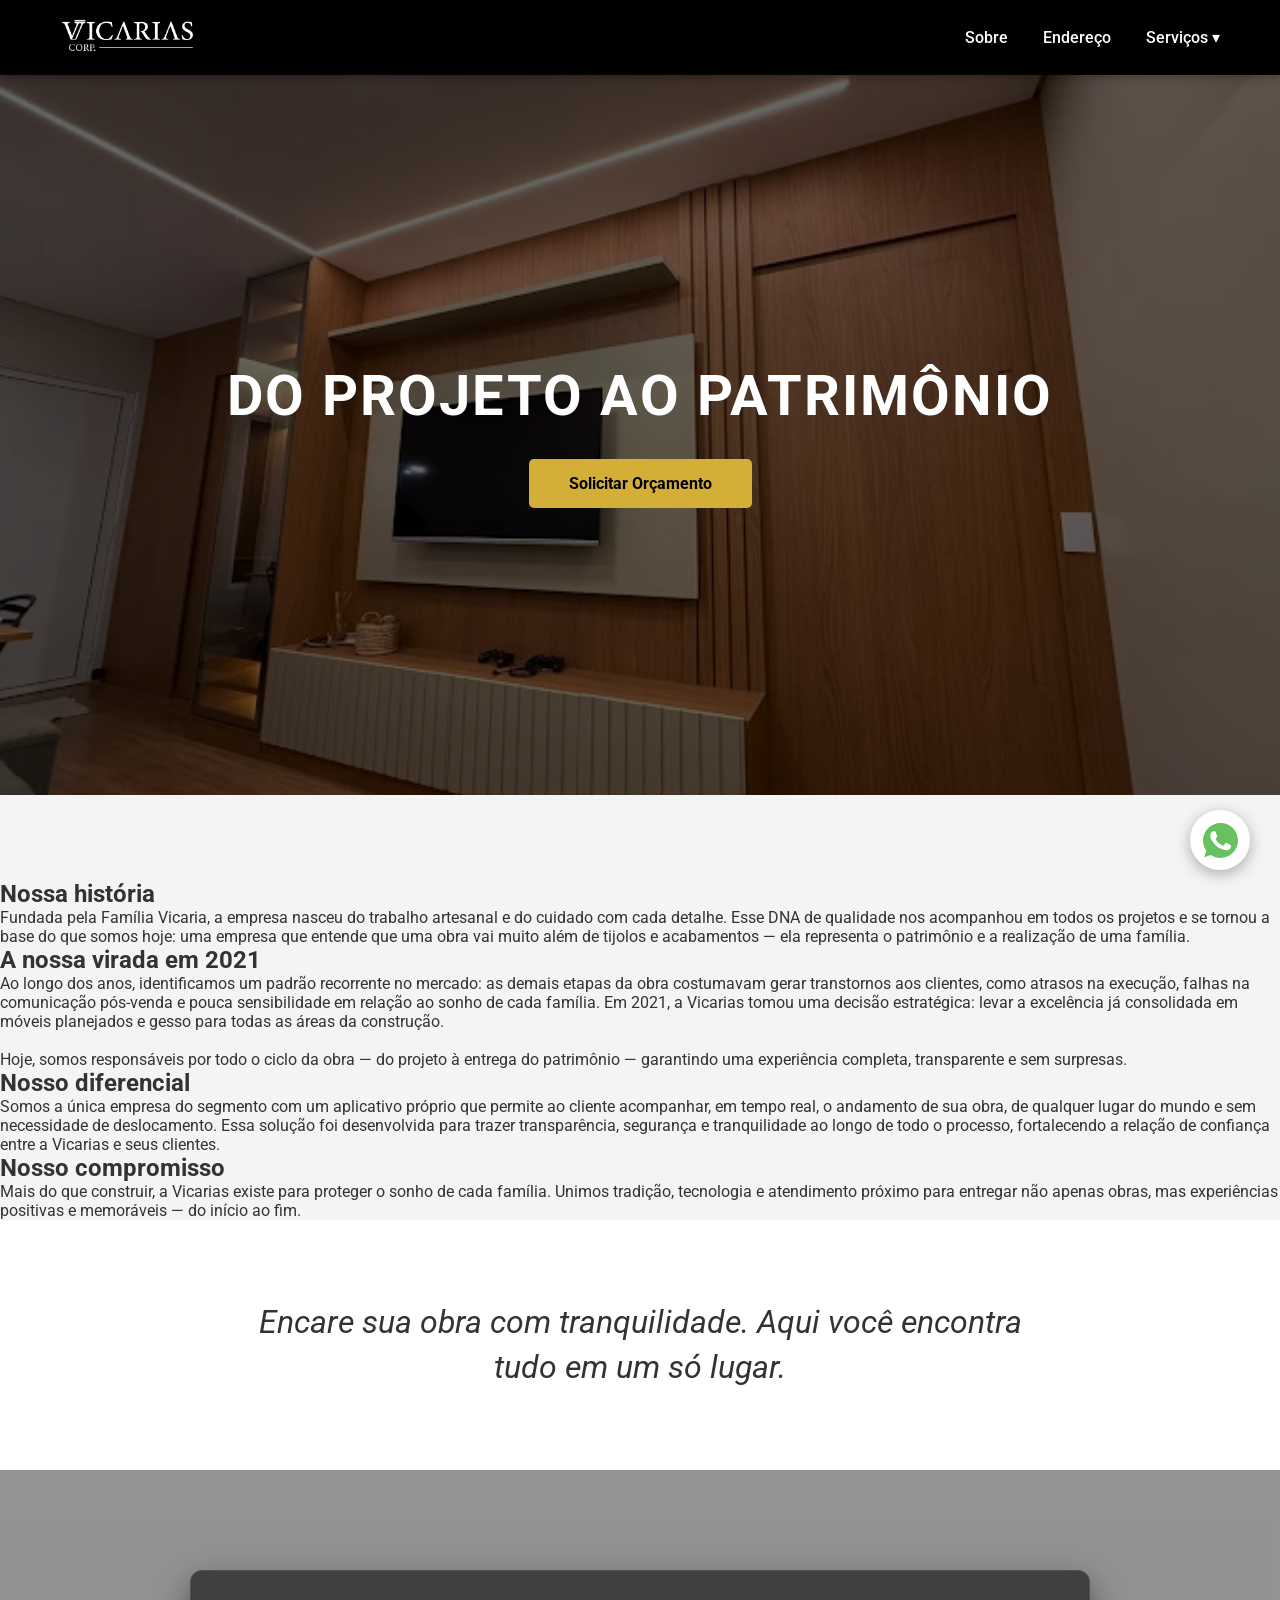
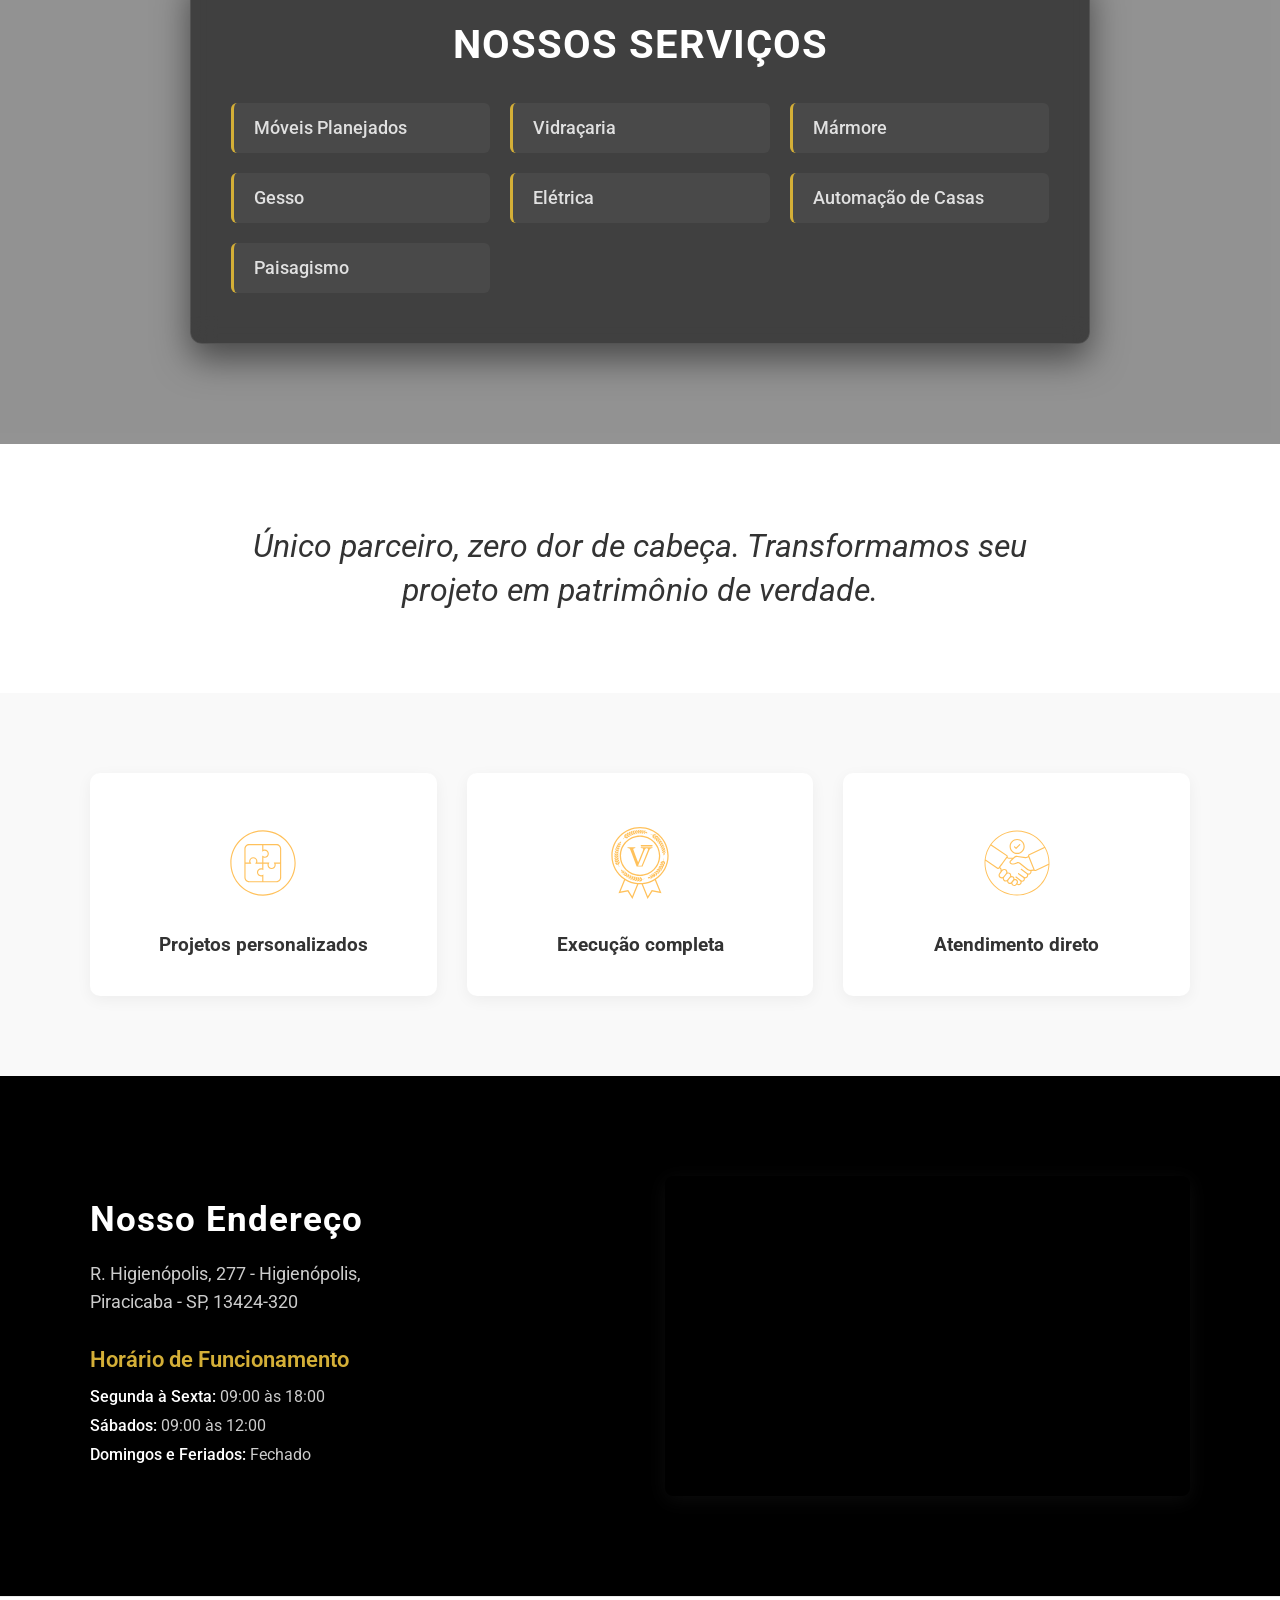
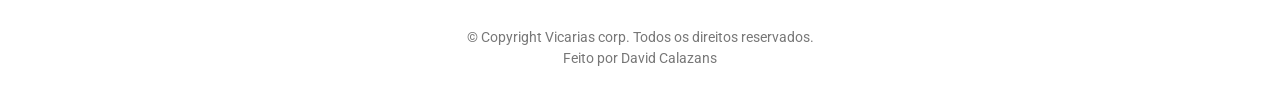
==== commit 7b4e12f4: "Update index.html" ====
--- a/index.html
+++ b/index.html
@@ -51,7 +51,7 @@
             <!-- Lado Direito (Desktop): Links de Navegação -->
             <nav class="nav-desktop">
                 <ul class="menu-list">
-                    <li><a href="#transicao">Sobre</a></li>
+                    <li><a href="#sobre">Sobre</a></li>
                     <li><a href="#endereco">Endereço</a></li>
                     <!-- Dropdown / Submenu de Serviços -->
                     <li class="dropdown">
@@ -86,7 +86,7 @@
         </div>
         <nav class="nav-mobile">
             <ul>
-                <li><a href="#transicao" class="mobile-link">Sobre</a></li>
+                <li><a href="#sobre" class="mobile-link">Sobre</a></li>
                 <li><a href="#endereco" class="mobile-link">Endereço</a></li>
                 <!-- Serviços no Mobile -->
                 <li class="mobile-dropdown-container">
@@ -122,6 +122,94 @@
                 <!-- Botão CTA -->
                 <a href="https://wa.me/5519971451886?text=Olá!%20Gostaria%20de%20solicitar%20um%20orçamento." class="hero-btn" data-aos="fade-up" data-aos-duration="1200" data-aos-delay="400">Solicitar Orçamento</a>
             </div>
+    </section>
+
+    <!-- Seção Sobre Nós / Texto Institucional -->
+    <section id="sobre" class="section-duas-colunas">
+        <div class="container-duas-colunas">
+            
+            <!-- Bloco 1: Subtítulo (Esquerda no Desktop) -->
+            <div class="coluna-subtitulo" data-aos="fade-right" data-aos-duration="1000">
+                <h2 class="subtitulo-destaque">Quem somos</h2>
+            </div>
+            
+            <!-- Bloco 2: Texto (Direita no Desktop) -->
+            <div class="coluna-texto" data-aos="fade-left" data-aos-duration="1000" data-aos-delay="200">
+                <p>A Vicarias é uma empresa da construção civil com mais de 30 anos de atuação no mercado, sediada em Piracicaba , no interior de São Paulo. Nossa trajetória começou com móveis planejados de alto padrão e gesso, segmentos em que construímos uma reputação sólida de excelência e acabamento refinado. Ao longo de três décadas, foram mais de 1.000 projetos entregues, cada um deles refletindo o compromisso de transformar o sonho de nossos clientes em realidade.
+                </p>
+            </div>
+            
+        </div>
+    </section>
+
+    <section id="sobre1" class="section-duas-colunas">
+        <div class="container-duas-colunas">
+            
+            <!-- Bloco 1: Subtítulo (Esquerda no Desktop) -->
+            <div class="coluna-subtitulo" data-aos="fade-right" data-aos-duration="1000">
+                <h2 class="subtitulo-destaque">Nossa história</h2>
+            </div>
+            
+            <!-- Bloco 2: Texto (Direita no Desktop) -->
+            <div class="coluna-texto" data-aos="fade-left" data-aos-duration="1000" data-aos-delay="200">
+                <p>Fundada pela Família Vicaria, a empresa nasceu do trabalho artesanal e do cuidado com cada detalhe. Esse DNA de qualidade nos acompanhou em todos os projetos e se tornou a base do que somos hoje: uma empresa que entende que uma obra vai muito além de tijolos e acabamentos — ela representa o patrimônio e a realização de uma família.
+                </p>
+            </div>
+            
+        </div>
+    </section>
+
+    <section id="sobre2" class="section-duas-colunas">
+        <div class="container-duas-colunas">
+            
+            <!-- Bloco 1: Subtítulo (Esquerda no Desktop) -->
+            <div class="coluna-subtitulo" data-aos="fade-right" data-aos-duration="1000">
+                <h2 class="subtitulo-destaque">A nossa virada em 2021</h2>
+            </div>
+            
+            <!-- Bloco 2: Texto (Direita no Desktop) -->
+            <div class="coluna-texto" data-aos="fade-left" data-aos-duration="1000" data-aos-delay="200">
+                <p>Ao longo dos anos, identificamos um padrão recorrente no mercado: as demais etapas da obra costumavam gerar transtornos aos clientes, como atrasos na execução, falhas na comunicação pós-venda e pouca sensibilidade em relação ao sonho de cada família. Em 2021, a Vicarias tomou uma decisão estratégica: levar a excelência já consolidada em móveis planejados e gesso para todas as áreas da construção.
+                </p><br>
+                <p>Hoje, somos responsáveis por todo o ciclo da obra — do projeto à entrega do patrimônio — garantindo uma experiência completa, transparente e sem surpresas.
+                </p>
+            </div>
+            
+        </div>
+    </section>
+
+    <section id="sobre3" class="section-duas-colunas">
+        <div class="container-duas-colunas">
+            
+            <!-- Bloco 1: Subtítulo (Esquerda no Desktop) -->
+            <div class="coluna-subtitulo" data-aos="fade-right" data-aos-duration="1000">
+                <h2 class="subtitulo-destaque">Nosso diferencial</h2>
+            </div>
+            
+            <!-- Bloco 2: Texto (Direita no Desktop) -->
+            <div class="coluna-texto" data-aos="fade-left" data-aos-duration="1000" data-aos-delay="200">
+                <p>Somos a única empresa do segmento com um aplicativo próprio que permite ao cliente acompanhar, em tempo real, o andamento de sua obra, de qualquer lugar do mundo e sem necessidade de deslocamento. Essa solução foi desenvolvida para trazer transparência, segurança e tranquilidade ao longo de todo o processo, fortalecendo a relação de confiança entre a Vicarias e seus clientes.
+                </p>
+            </div>
+            
+        </div>
+    </section>
+
+    <section id="sobre4" class="section-duas-colunas">
+        <div class="container-duas-colunas">
+            
+            <!-- Bloco 1: Subtítulo (Esquerda no Desktop) -->
+            <div class="coluna-subtitulo" data-aos="fade-right" data-aos-duration="1000">
+                <h2 class="subtitulo-destaque">Nosso compromisso</h2>
+            </div>
+            
+            <!-- Bloco 2: Texto (Direita no Desktop) -->
+            <div class="coluna-texto" data-aos="fade-left" data-aos-duration="1000" data-aos-delay="200">
+                <p>Mais do que construir, a Vicarias existe para proteger o sonho de cada família. Unimos tradição, tecnologia e atendimento próximo para entregar não apenas obras, mas experiências positivas e memoráveis — do início ao fim.
+                </p>
+            </div>
+            
+        </div>
     </section>
 
     <!-- Seção de Transição (Mensagem de Confiança) -->
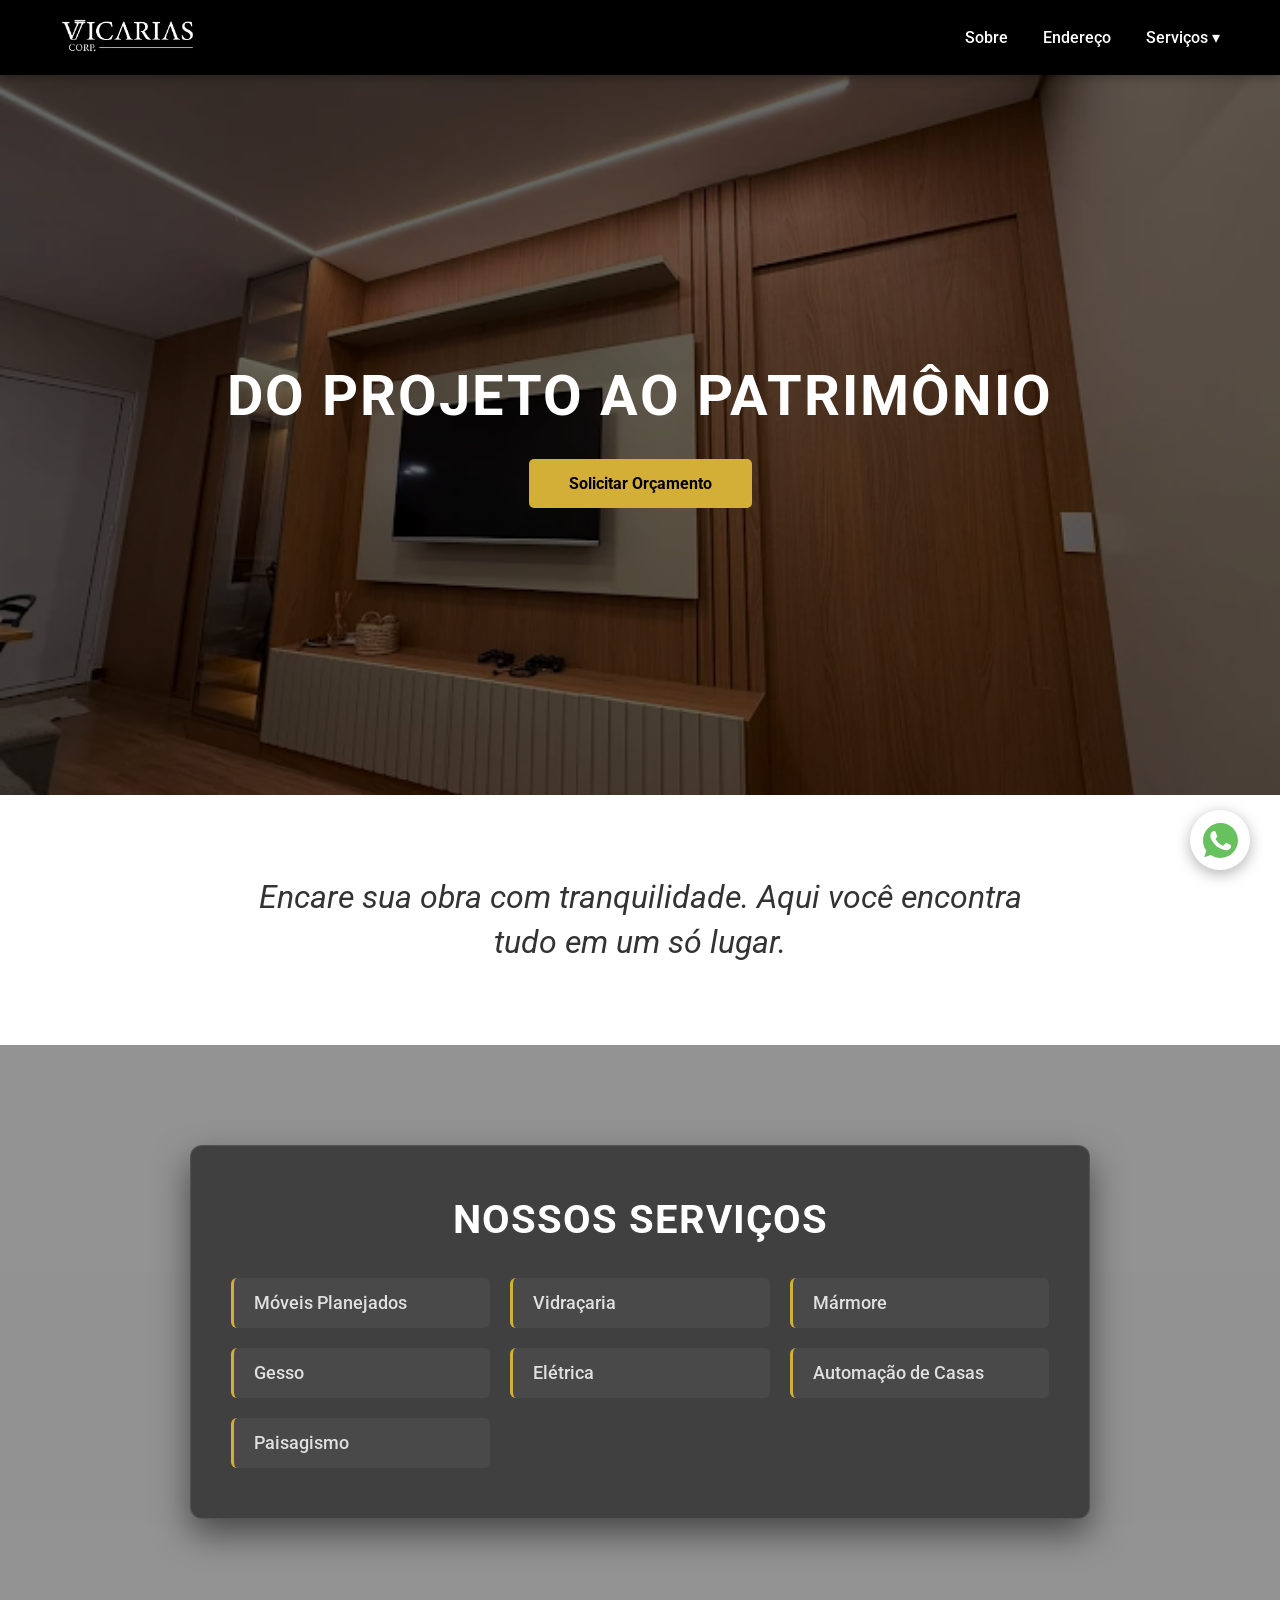
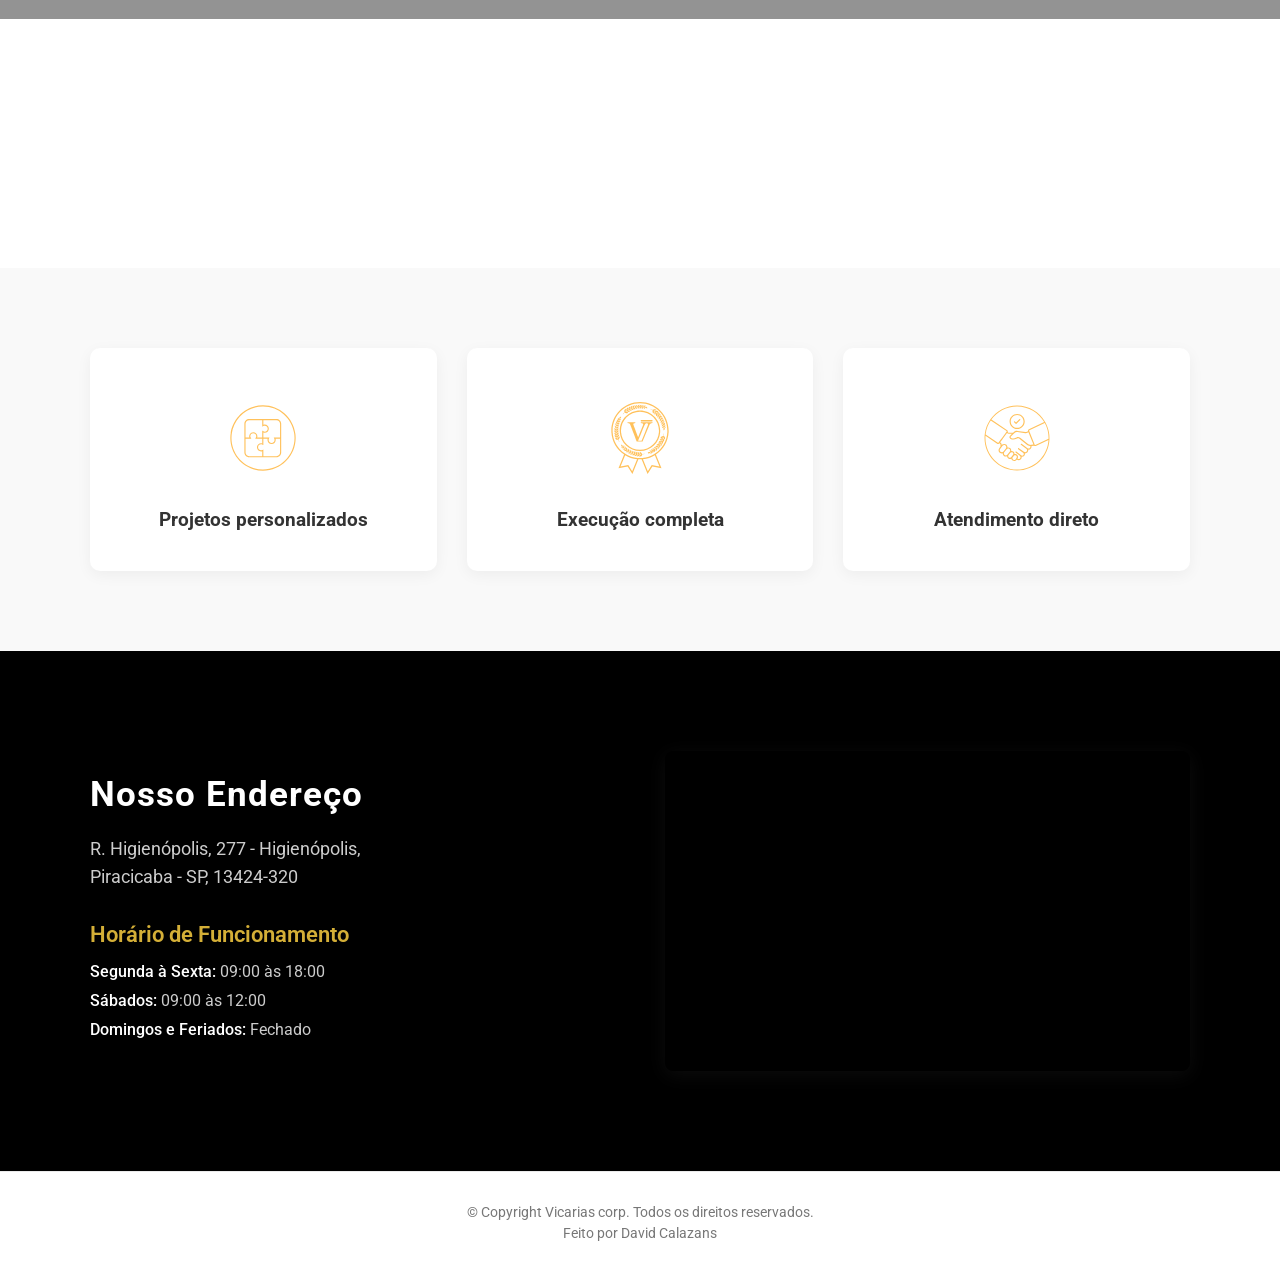
==== commit 03ab97d2: "Update index.html" ====
--- a/index.html
+++ b/index.html
@@ -51,7 +51,7 @@
             <!-- Lado Direito (Desktop): Links de Navegação -->
             <nav class="nav-desktop">
                 <ul class="menu-list">
-                    <li><a href="#sobre">Sobre</a></li>
+                    <li><a href="#transicao">Sobre</a></li>
                     <li><a href="#endereco">Endereço</a></li>
                     <!-- Dropdown / Submenu de Serviços -->
                     <li class="dropdown">
@@ -86,7 +86,7 @@
         </div>
         <nav class="nav-mobile">
             <ul>
-                <li><a href="#sobre" class="mobile-link">Sobre</a></li>
+                <li><a href="#transicao" class="mobile-link">Sobre</a></li>
                 <li><a href="#endereco" class="mobile-link">Endereço</a></li>
                 <!-- Serviços no Mobile -->
                 <li class="mobile-dropdown-container">
@@ -122,94 +122,6 @@
                 <!-- Botão CTA -->
                 <a href="https://wa.me/5519971451886?text=Olá!%20Gostaria%20de%20solicitar%20um%20orçamento." class="hero-btn" data-aos="fade-up" data-aos-duration="1200" data-aos-delay="400">Solicitar Orçamento</a>
             </div>
-    </section>
-
-    <!-- Seção Sobre Nós / Texto Institucional -->
-    <section id="sobre" class="section-duas-colunas">
-        <div class="container-duas-colunas">
-            
-            <!-- Bloco 1: Subtítulo (Esquerda no Desktop) -->
-            <div class="coluna-subtitulo" data-aos="fade-right" data-aos-duration="1000">
-                <h2 class="subtitulo-destaque">Quem somos</h2>
-            </div>
-            
-            <!-- Bloco 2: Texto (Direita no Desktop) -->
-            <div class="coluna-texto" data-aos="fade-left" data-aos-duration="1000" data-aos-delay="200">
-                <p>A Vicarias é uma empresa da construção civil com mais de 30 anos de atuação no mercado, sediada em Piracicaba , no interior de São Paulo. Nossa trajetória começou com móveis planejados de alto padrão e gesso, segmentos em que construímos uma reputação sólida de excelência e acabamento refinado. Ao longo de três décadas, foram mais de 1.000 projetos entregues, cada um deles refletindo o compromisso de transformar o sonho de nossos clientes em realidade.
-                </p>
-            </div>
-            
-        </div>
-    </section>
-
-    <section id="sobre1" class="section-duas-colunas">
-        <div class="container-duas-colunas">
-            
-            <!-- Bloco 1: Subtítulo (Esquerda no Desktop) -->
-            <div class="coluna-subtitulo" data-aos="fade-right" data-aos-duration="1000">
-                <h2 class="subtitulo-destaque">Nossa história</h2>
-            </div>
-            
-            <!-- Bloco 2: Texto (Direita no Desktop) -->
-            <div class="coluna-texto" data-aos="fade-left" data-aos-duration="1000" data-aos-delay="200">
-                <p>Fundada pela Família Vicaria, a empresa nasceu do trabalho artesanal e do cuidado com cada detalhe. Esse DNA de qualidade nos acompanhou em todos os projetos e se tornou a base do que somos hoje: uma empresa que entende que uma obra vai muito além de tijolos e acabamentos — ela representa o patrimônio e a realização de uma família.
-                </p>
-            </div>
-            
-        </div>
-    </section>
-
-    <section id="sobre2" class="section-duas-colunas">
-        <div class="container-duas-colunas">
-            
-            <!-- Bloco 1: Subtítulo (Esquerda no Desktop) -->
-            <div class="coluna-subtitulo" data-aos="fade-right" data-aos-duration="1000">
-                <h2 class="subtitulo-destaque">A nossa virada em 2021</h2>
-            </div>
-            
-            <!-- Bloco 2: Texto (Direita no Desktop) -->
-            <div class="coluna-texto" data-aos="fade-left" data-aos-duration="1000" data-aos-delay="200">
-                <p>Ao longo dos anos, identificamos um padrão recorrente no mercado: as demais etapas da obra costumavam gerar transtornos aos clientes, como atrasos na execução, falhas na comunicação pós-venda e pouca sensibilidade em relação ao sonho de cada família. Em 2021, a Vicarias tomou uma decisão estratégica: levar a excelência já consolidada em móveis planejados e gesso para todas as áreas da construção.
-                </p><br>
-                <p>Hoje, somos responsáveis por todo o ciclo da obra — do projeto à entrega do patrimônio — garantindo uma experiência completa, transparente e sem surpresas.
-                </p>
-            </div>
-            
-        </div>
-    </section>
-
-    <section id="sobre3" class="section-duas-colunas">
-        <div class="container-duas-colunas">
-            
-            <!-- Bloco 1: Subtítulo (Esquerda no Desktop) -->
-            <div class="coluna-subtitulo" data-aos="fade-right" data-aos-duration="1000">
-                <h2 class="subtitulo-destaque">Nosso diferencial</h2>
-            </div>
-            
-            <!-- Bloco 2: Texto (Direita no Desktop) -->
-            <div class="coluna-texto" data-aos="fade-left" data-aos-duration="1000" data-aos-delay="200">
-                <p>Somos a única empresa do segmento com um aplicativo próprio que permite ao cliente acompanhar, em tempo real, o andamento de sua obra, de qualquer lugar do mundo e sem necessidade de deslocamento. Essa solução foi desenvolvida para trazer transparência, segurança e tranquilidade ao longo de todo o processo, fortalecendo a relação de confiança entre a Vicarias e seus clientes.
-                </p>
-            </div>
-            
-        </div>
-    </section>
-
-    <section id="sobre4" class="section-duas-colunas">
-        <div class="container-duas-colunas">
-            
-            <!-- Bloco 1: Subtítulo (Esquerda no Desktop) -->
-            <div class="coluna-subtitulo" data-aos="fade-right" data-aos-duration="1000">
-                <h2 class="subtitulo-destaque">Nosso compromisso</h2>
-            </div>
-            
-            <!-- Bloco 2: Texto (Direita no Desktop) -->
-            <div class="coluna-texto" data-aos="fade-left" data-aos-duration="1000" data-aos-delay="200">
-                <p>Mais do que construir, a Vicarias existe para proteger o sonho de cada família. Unimos tradição, tecnologia e atendimento próximo para entregar não apenas obras, mas experiências positivas e memoráveis — do início ao fim.
-                </p>
-            </div>
-            
-        </div>
     </section>
 
     <!-- Seção de Transição (Mensagem de Confiança) -->
--- a/style.css
+++ b/style.css
@@ -252,6 +252,84 @@
     text-align: center;
 }
 
+/* Seção Duas Colunas (Sobre Nós) */
+.section-duas-colunas {
+    width: 100%;
+    padding: 100px 20px;
+    background-color: #ffffff; /* Fundo branco para contrastar e limpar o design */
+    color: #333333;
+}
+
+.container-duas-colunas {
+    max-width: 1100px;
+    margin: 0 auto;
+    display: flex; /* Cria as duas colunas lado a lado no desktop */
+    justify-content: space-between;
+    align-items: flex-start; /* Alinha o conteúdo pelo topo */
+    gap: 60px; /* Espaço confortável entre o título e o texto */
+}
+
+/* Coluna do Subtítulo (Esquerda) */
+.coluna-subtitulo {
+    flex: 1; /* Ocupa metade do espaço */
+    max-width: 450px;
+}
+
+.subtitulo-destaque {
+    font-size: 2.2rem;
+    font-weight: 700;
+    color: #000000;
+    line-height: 1.3;
+    position: relative;
+}
+
+/* Detalhe visual elegante (Linha dourada abaixo do título) */
+.subtitulo-destaque::after {
+    content: '';
+    display: block;
+    width: 60px;
+    height: 4px;
+    background-color: #d4af37; /* Dourado corporativo */
+    margin-top: 15px;
+    border-radius: 2px;
+}
+
+/* Coluna do Texto (Direita) */
+.coluna-texto {
+    flex: 1.2; /* Ocupa uma proporção levemente maior para melhor leitura do texto */
+}
+
+.coluna-texto p {
+    font-size: 1.1rem;
+    line-height: 1.8;
+    color: #555555;
+    margin-bottom: 20px;
+}
+
+.coluna-texto p:last-child {
+    margin-bottom: 0;
+}
+
+/* Responsividade para Celulares e Tablets */
+@media (max-width: 768px) {
+    .container-duas-colunas {
+        flex-direction: column; /* Empilha: Título em cima, Texto embaixo */
+        gap: 30px; /* Reduz o vão livre para o celular */
+    }
+
+    .section-duas-colunas {
+        padding: 60px 20px;
+    }
+
+    .subtitulo-destaque {
+        font-size: 1.8rem;
+    }
+    
+    .coluna-subtitulo {
+        max-width: 100%;
+    }
+}
+
 /* Sombreamento Médio Preto */
 .hero-overlay {
     position: absolute;
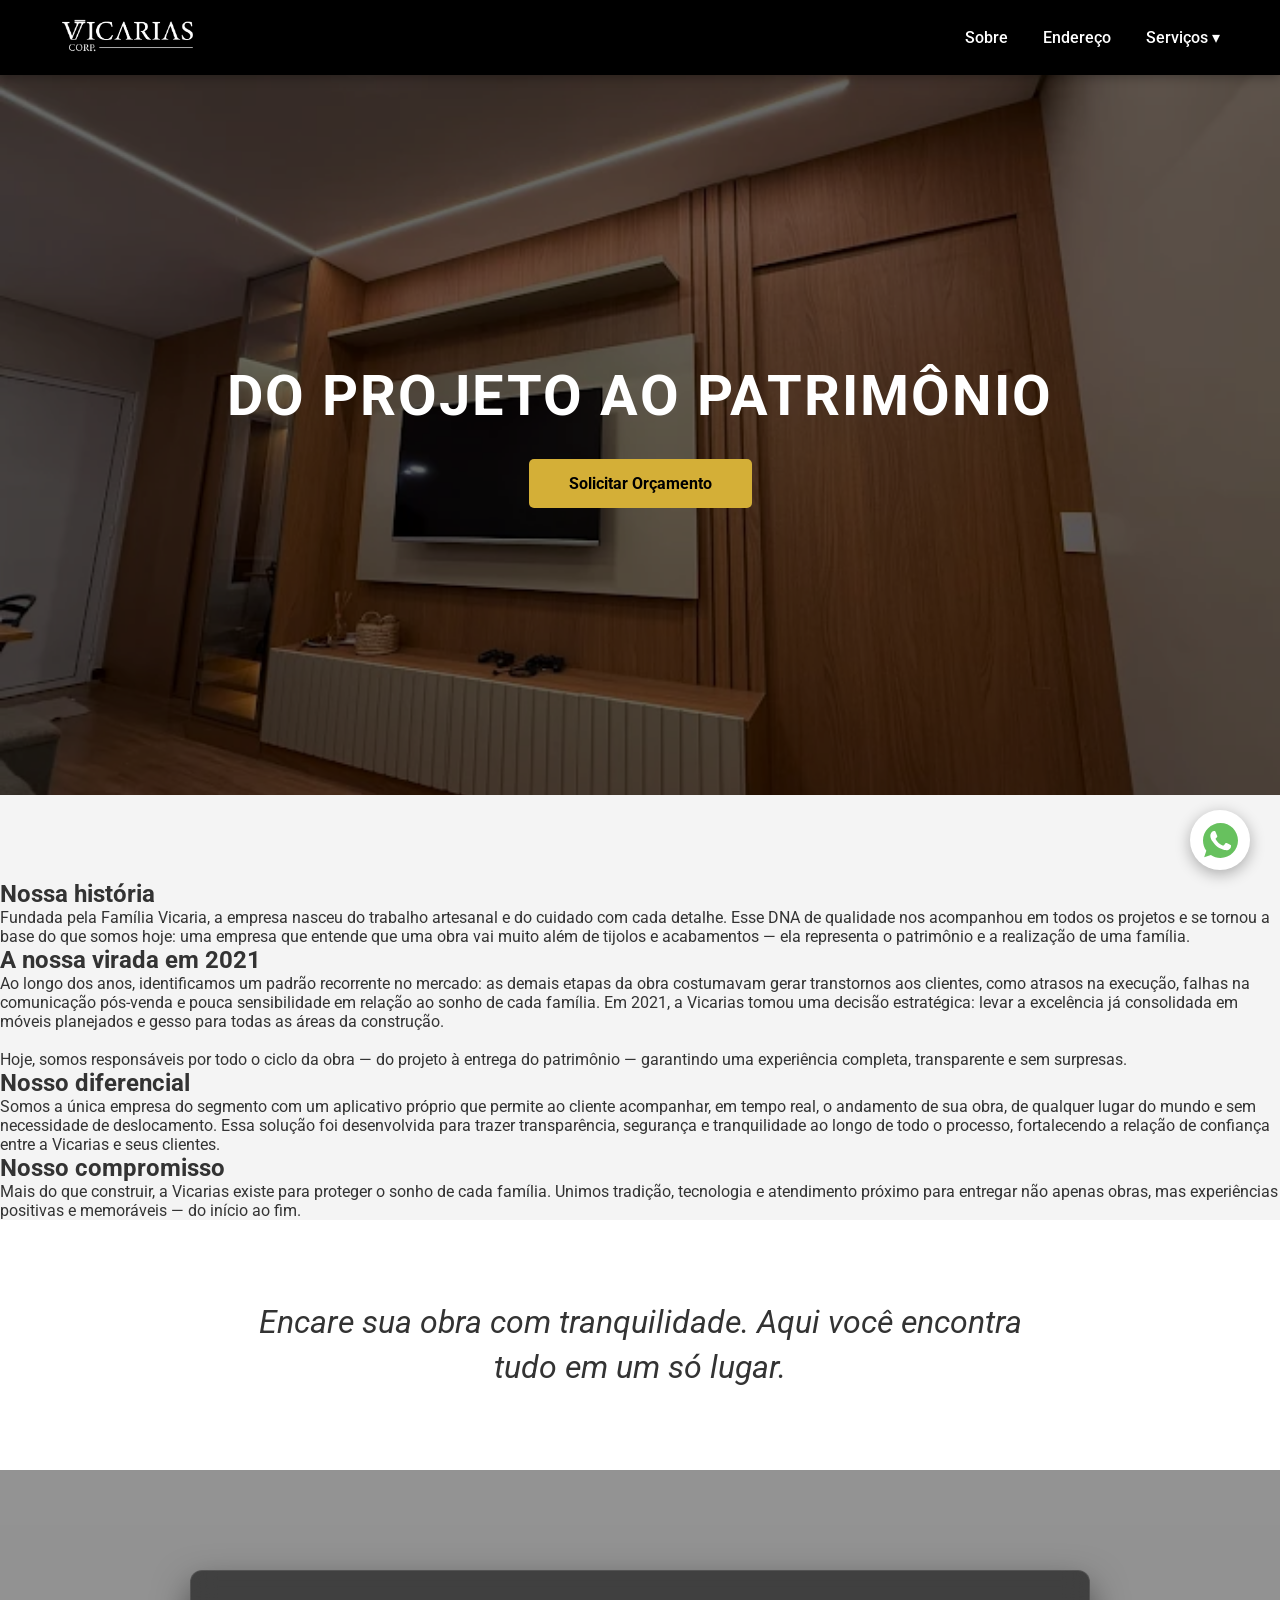
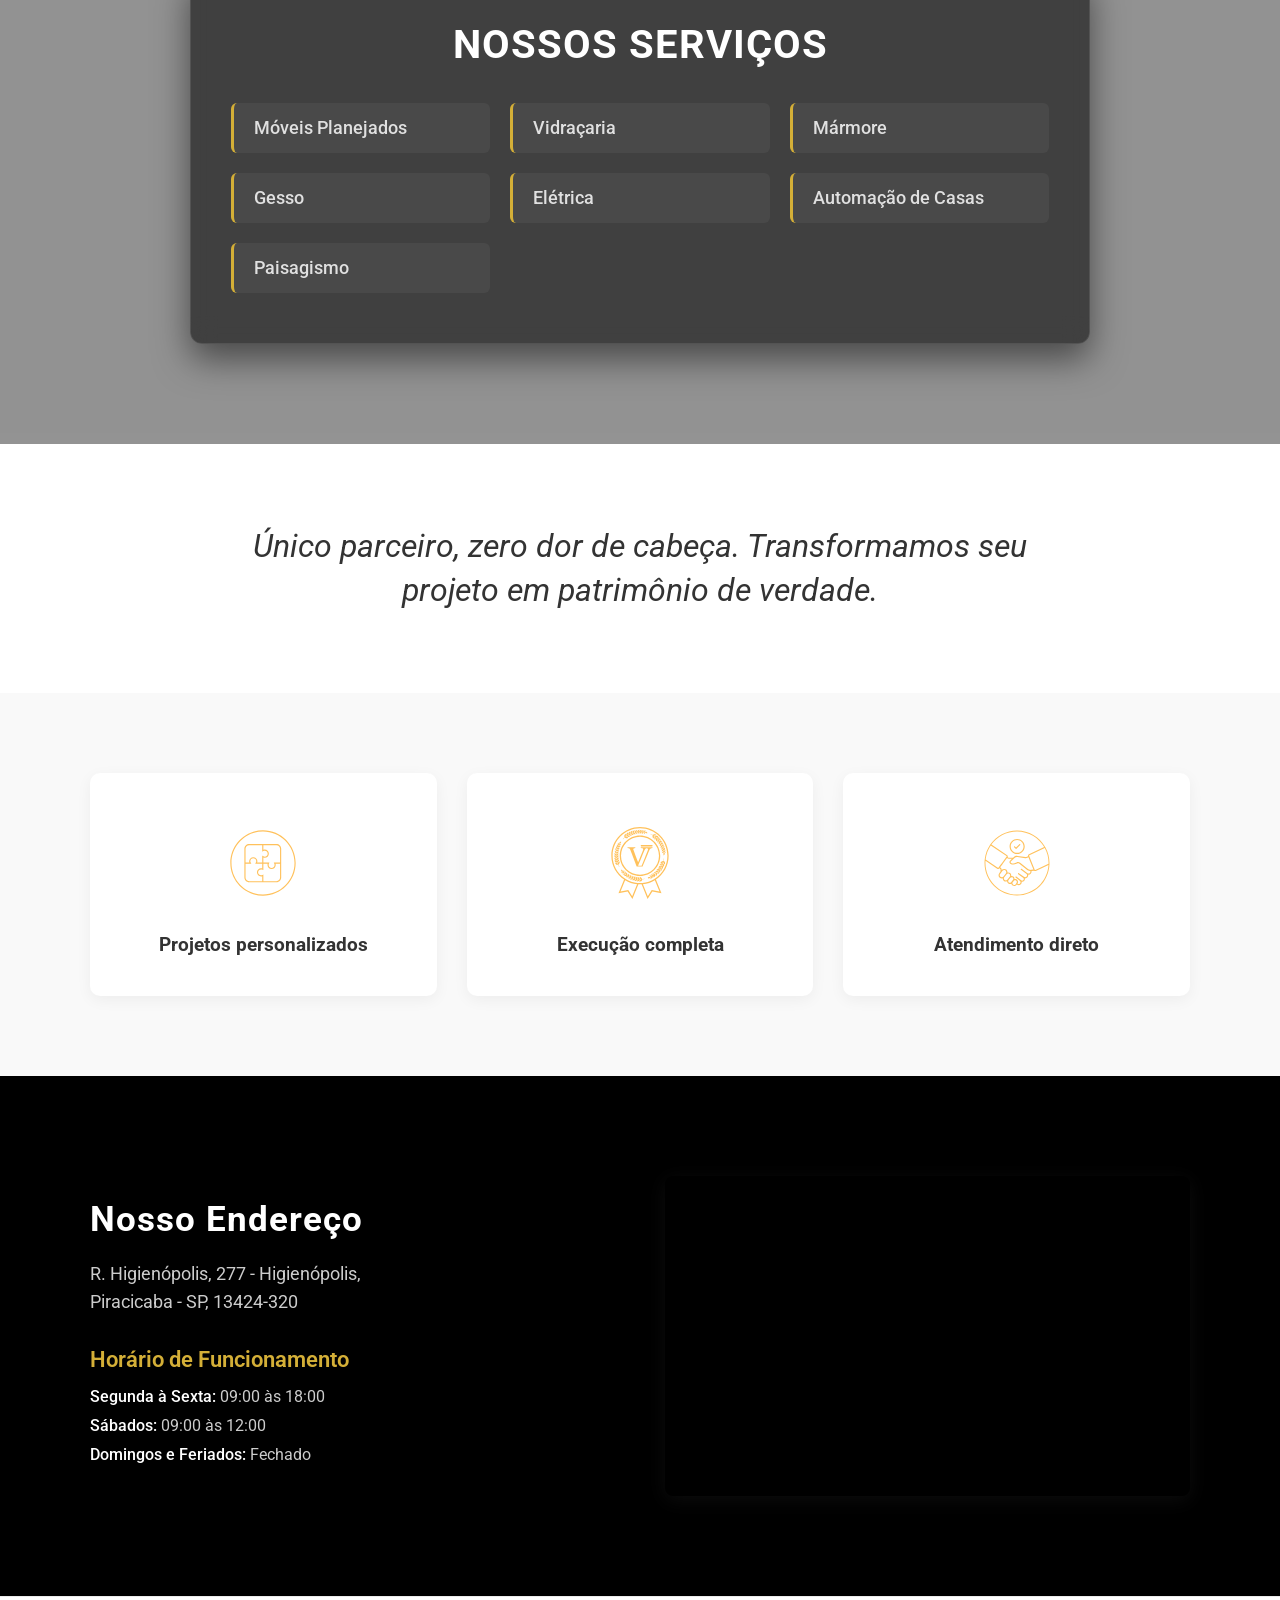
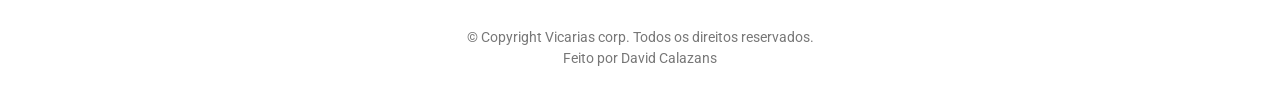
==== commit d13ecde6: "Update index.html" ====
--- a/index.html
+++ b/index.html
@@ -51,7 +51,7 @@
             <!-- Lado Direito (Desktop): Links de Navegação -->
             <nav class="nav-desktop">
                 <ul class="menu-list">
-                    <li><a href="#transicao">Sobre</a></li>
+                    <li><a href="#sobre">Sobre</a></li>
                     <li><a href="#endereco">Endereço</a></li>
                     <!-- Dropdown / Submenu de Serviços -->
                     <li class="dropdown">
@@ -86,7 +86,7 @@
         </div>
         <nav class="nav-mobile">
             <ul>
-                <li><a href="#transicao" class="mobile-link">Sobre</a></li>
+                <li><a href="#sobre" class="mobile-link">Sobre</a></li>
                 <li><a href="#endereco" class="mobile-link">Endereço</a></li>
                 <!-- Serviços no Mobile -->
                 <li class="mobile-dropdown-container">
@@ -122,6 +122,100 @@
                 <!-- Botão CTA -->
                 <a href="https://wa.me/5519971451886?text=Olá!%20Gostaria%20de%20solicitar%20um%20orçamento." class="hero-btn" data-aos="fade-up" data-aos-duration="1200" data-aos-delay="400">Solicitar Orçamento</a>
             </div>
+    </section>
+
+    <!-- Seção Sobre Nós / Texto Institucional -->
+    <section id="sobre" class="section-duas-colunas">
+        <div class="container-duas-colunas">
+            
+            <!-- Bloco 1: Subtítulo (Esquerda no Desktop) -->
+            <div class="coluna-subtitulo" data-aos="fade-right" data-aos-duration="1000">
+                <h2 class="subtitulo-destaque">Quem somos</h2>
+            </div>
+            
+            <!-- Bloco 2: Texto (Direita no Desktop) -->
+            <div class="coluna-texto" data-aos="fade-right" data-aos-duration="1000" data-aos-delay="200">
+                <p>
+                    A Vicarias é uma empresa da construção civil com mais de 30 anos de atuação no mercado, sediada em Piracicaba , no interior de São Paulo. Nossa trajetória começou com móveis planejados de alto padrão e gesso, segmentos em que construímos uma reputação sólida de excelência e acabamento refinado. Ao longo de três décadas, foram mais de 1.000 projetos entregues, cada um deles refletindo o compromisso de transformar o sonho de nossos clientes em realidade.
+                </p>
+            </div>
+            
+        </div>
+    </section>
+
+    <section id="sobre2" class="section-duas-colunas">
+        <div class="container-duas-colunas">
+            
+            <!-- Bloco 1: Subtítulo (Esquerda no Desktop) -->
+            <div class="coluna-subtitulo" data-aos="fade-right" data-aos-duration="1000">
+                <h2 class="subtitulo-destaque">Nossa história</h2>
+            </div>
+            
+            <!-- Bloco 2: Texto (Direita no Desktop) -->
+            <div class="coluna-texto" data-aos="fade-right" data-aos-duration="1000" data-aos-delay="200">
+                <p>
+                    Fundada pela Família Vicaria, a empresa nasceu do trabalho artesanal e do cuidado com cada detalhe. Esse DNA de qualidade nos acompanhou em todos os projetos e se tornou a base do que somos hoje: uma empresa que entende que uma obra vai muito além de tijolos e acabamentos — ela representa o patrimônio e a realização de uma família.
+                </p>
+            </div>
+            
+        </div>
+    </section>
+
+    <section id="sobre3" class="section-duas-colunas">
+        <div class="container-duas-colunas">
+            
+            <!-- Bloco 1: Subtítulo (Esquerda no Desktop) -->
+            <div class="coluna-subtitulo" data-aos="fade-right" data-aos-duration="1000">
+                <h2 class="subtitulo-destaque">A nossa virada em 2021</h2>
+            </div>
+            
+            <!-- Bloco 2: Texto (Direita no Desktop) -->
+            <div class="coluna-texto" data-aos="fade-right" data-aos-duration="1000" data-aos-delay="200">
+                <p>
+                    Ao longo dos anos, identificamos um padrão recorrente no mercado: as demais etapas da obra costumavam gerar transtornos aos clientes, como atrasos na execução, falhas na comunicação pós-venda e pouca sensibilidade em relação ao sonho de cada família. Em 2021, a Vicarias tomou uma decisão estratégica: levar a excelência já consolidada em móveis planejados e gesso para todas as áreas da construção.
+                </p><br>
+                <p>
+                    Hoje, somos responsáveis por todo o ciclo da obra — do projeto à entrega do patrimônio — garantindo uma experiência completa, transparente e sem surpresas.
+                </p>
+            </div>
+            
+        </div>
+    </section>
+
+    <section id="sobre4" class="section-duas-colunas">
+        <div class="container-duas-colunas">
+            
+            <!-- Bloco 1: Subtítulo (Esquerda no Desktop) -->
+            <div class="coluna-subtitulo" data-aos="fade-right" data-aos-duration="1000">
+                <h2 class="subtitulo-destaque">Nosso diferencial</h2>
+            </div>
+            
+            <!-- Bloco 2: Texto (Direita no Desktop) -->
+            <div class="coluna-texto" data-aos="fade-right" data-aos-duration="1000" data-aos-delay="200">
+                <p>
+                    Somos a única empresa do segmento com um aplicativo próprio que permite ao cliente acompanhar, em tempo real, o andamento de sua obra, de qualquer lugar do mundo e sem necessidade de deslocamento. Essa solução foi desenvolvida para trazer transparência, segurança e tranquilidade ao longo de todo o processo, fortalecendo a relação de confiança entre a Vicarias e seus clientes.
+                </p>
+            </div>
+            
+        </div>
+    </section>
+
+    <section id="sobre5" class="section-duas-colunas">
+        <div class="container-duas-colunas">
+            
+            <!-- Bloco 1: Subtítulo (Esquerda no Desktop) -->
+            <div class="coluna-subtitulo" data-aos="fade-right" data-aos-duration="1000">
+                <h2 class="subtitulo-destaque">Nosso compromisso</h2>
+            </div>
+            
+            <!-- Bloco 2: Texto (Direita no Desktop) -->
+            <div class="coluna-texto" data-aos="fade-right" data-aos-duration="1000" data-aos-delay="200">
+                <p>
+                    Mais do que construir, a Vicarias existe para proteger o sonho de cada família. Unimos tradição, tecnologia e atendimento próximo para entregar não apenas obras, mas experiências positivas e memoráveis — do início ao fim.
+                </p>
+            </div>
+            
+        </div>
     </section>
 
     <!-- Seção de Transição (Mensagem de Confiança) -->
--- a/style.css
+++ b/style.css
@@ -252,84 +252,6 @@
     text-align: center;
 }
 
-/* Seção Duas Colunas (Sobre Nós) */
-.section-duas-colunas {
-    width: 100%;
-    padding: 100px 20px;
-    background-color: #ffffff; /* Fundo branco para contrastar e limpar o design */
-    color: #333333;
-}
-
-.container-duas-colunas {
-    max-width: 1100px;
-    margin: 0 auto;
-    display: flex; /* Cria as duas colunas lado a lado no desktop */
-    justify-content: space-between;
-    align-items: flex-start; /* Alinha o conteúdo pelo topo */
-    gap: 60px; /* Espaço confortável entre o título e o texto */
-}
-
-/* Coluna do Subtítulo (Esquerda) */
-.coluna-subtitulo {
-    flex: 1; /* Ocupa metade do espaço */
-    max-width: 450px;
-}
-
-.subtitulo-destaque {
-    font-size: 2.2rem;
-    font-weight: 700;
-    color: #000000;
-    line-height: 1.3;
-    position: relative;
-}
-
-/* Detalhe visual elegante (Linha dourada abaixo do título) */
-.subtitulo-destaque::after {
-    content: '';
-    display: block;
-    width: 60px;
-    height: 4px;
-    background-color: #d4af37; /* Dourado corporativo */
-    margin-top: 15px;
-    border-radius: 2px;
-}
-
-/* Coluna do Texto (Direita) */
-.coluna-texto {
-    flex: 1.2; /* Ocupa uma proporção levemente maior para melhor leitura do texto */
-}
-
-.coluna-texto p {
-    font-size: 1.1rem;
-    line-height: 1.8;
-    color: #555555;
-    margin-bottom: 20px;
-}
-
-.coluna-texto p:last-child {
-    margin-bottom: 0;
-}
-
-/* Responsividade para Celulares e Tablets */
-@media (max-width: 768px) {
-    .container-duas-colunas {
-        flex-direction: column; /* Empilha: Título em cima, Texto embaixo */
-        gap: 30px; /* Reduz o vão livre para o celular */
-    }
-
-    .section-duas-colunas {
-        padding: 60px 20px;
-    }
-
-    .subtitulo-destaque {
-        font-size: 1.8rem;
-    }
-    
-    .coluna-subtitulo {
-        max-width: 100%;
-    }
-}
-
 /* Sombreamento Médio Preto */
 .hero-overlay {
     position: absolute;
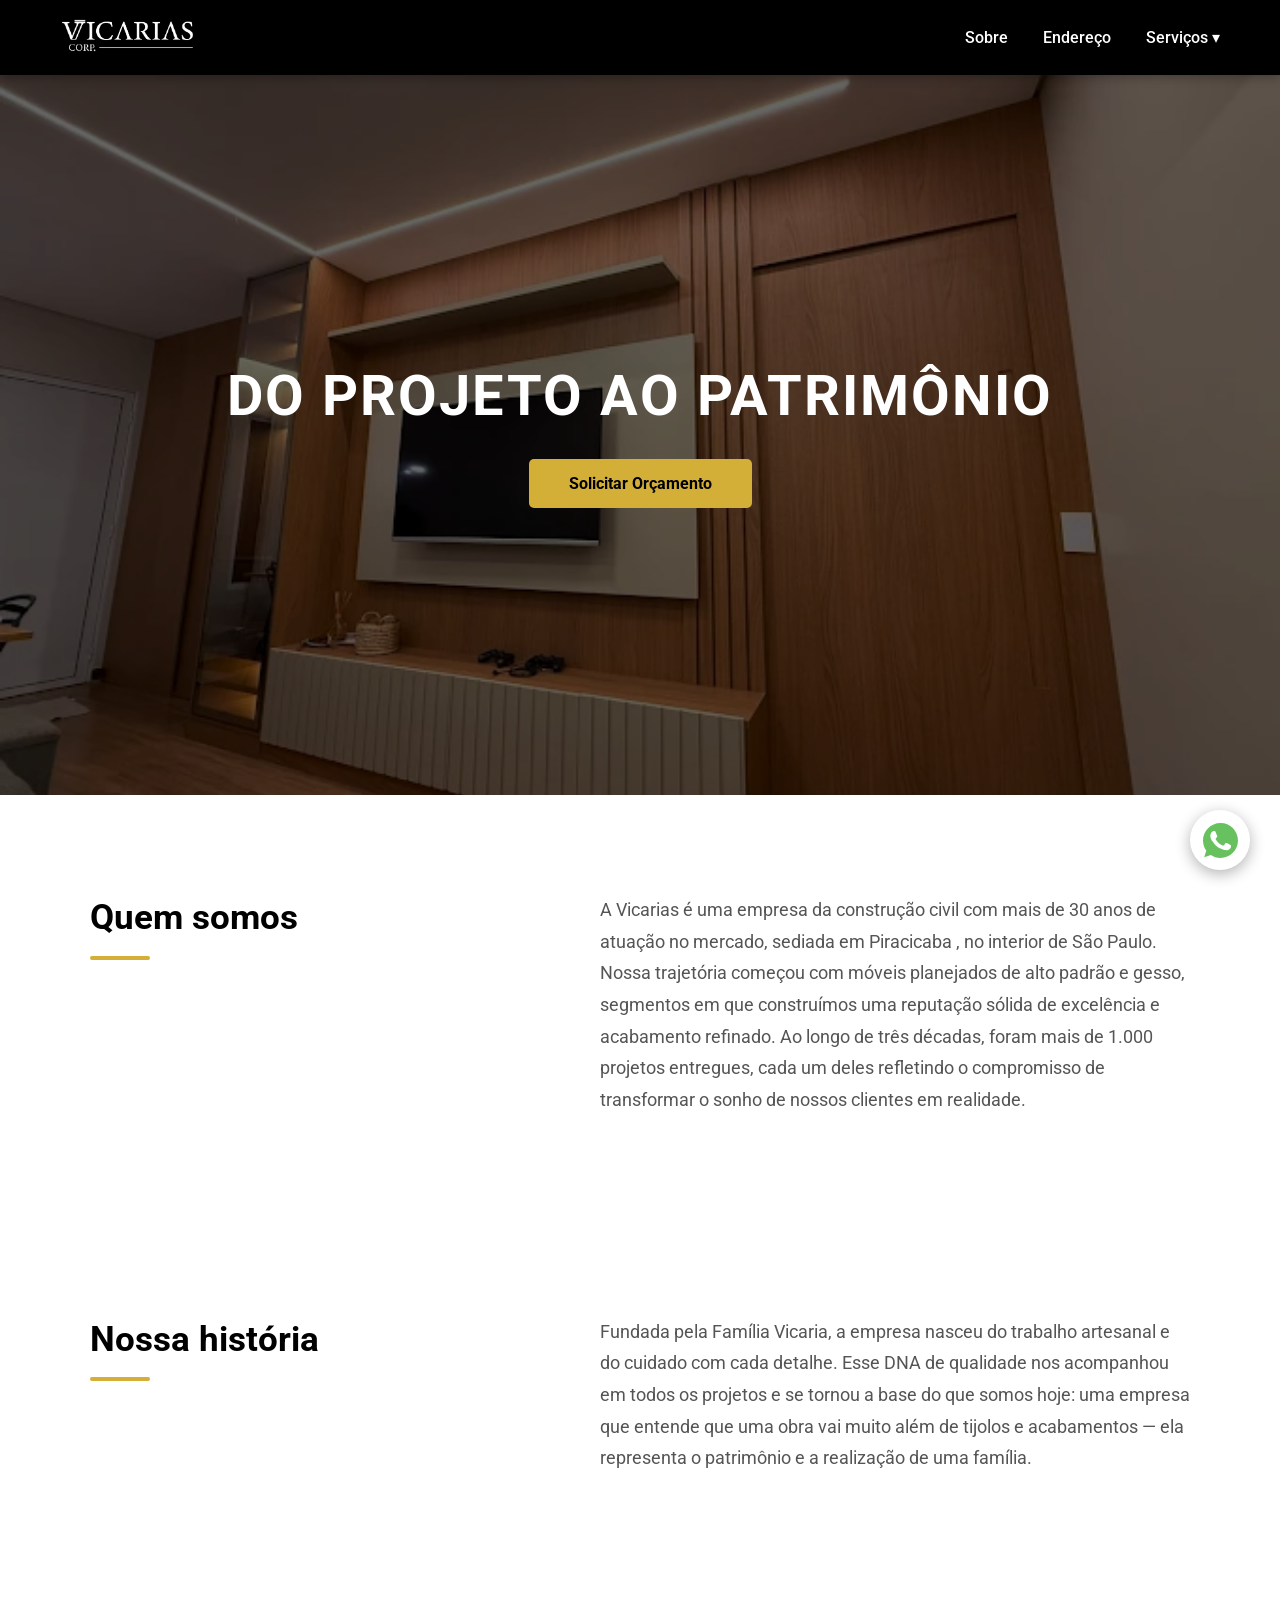
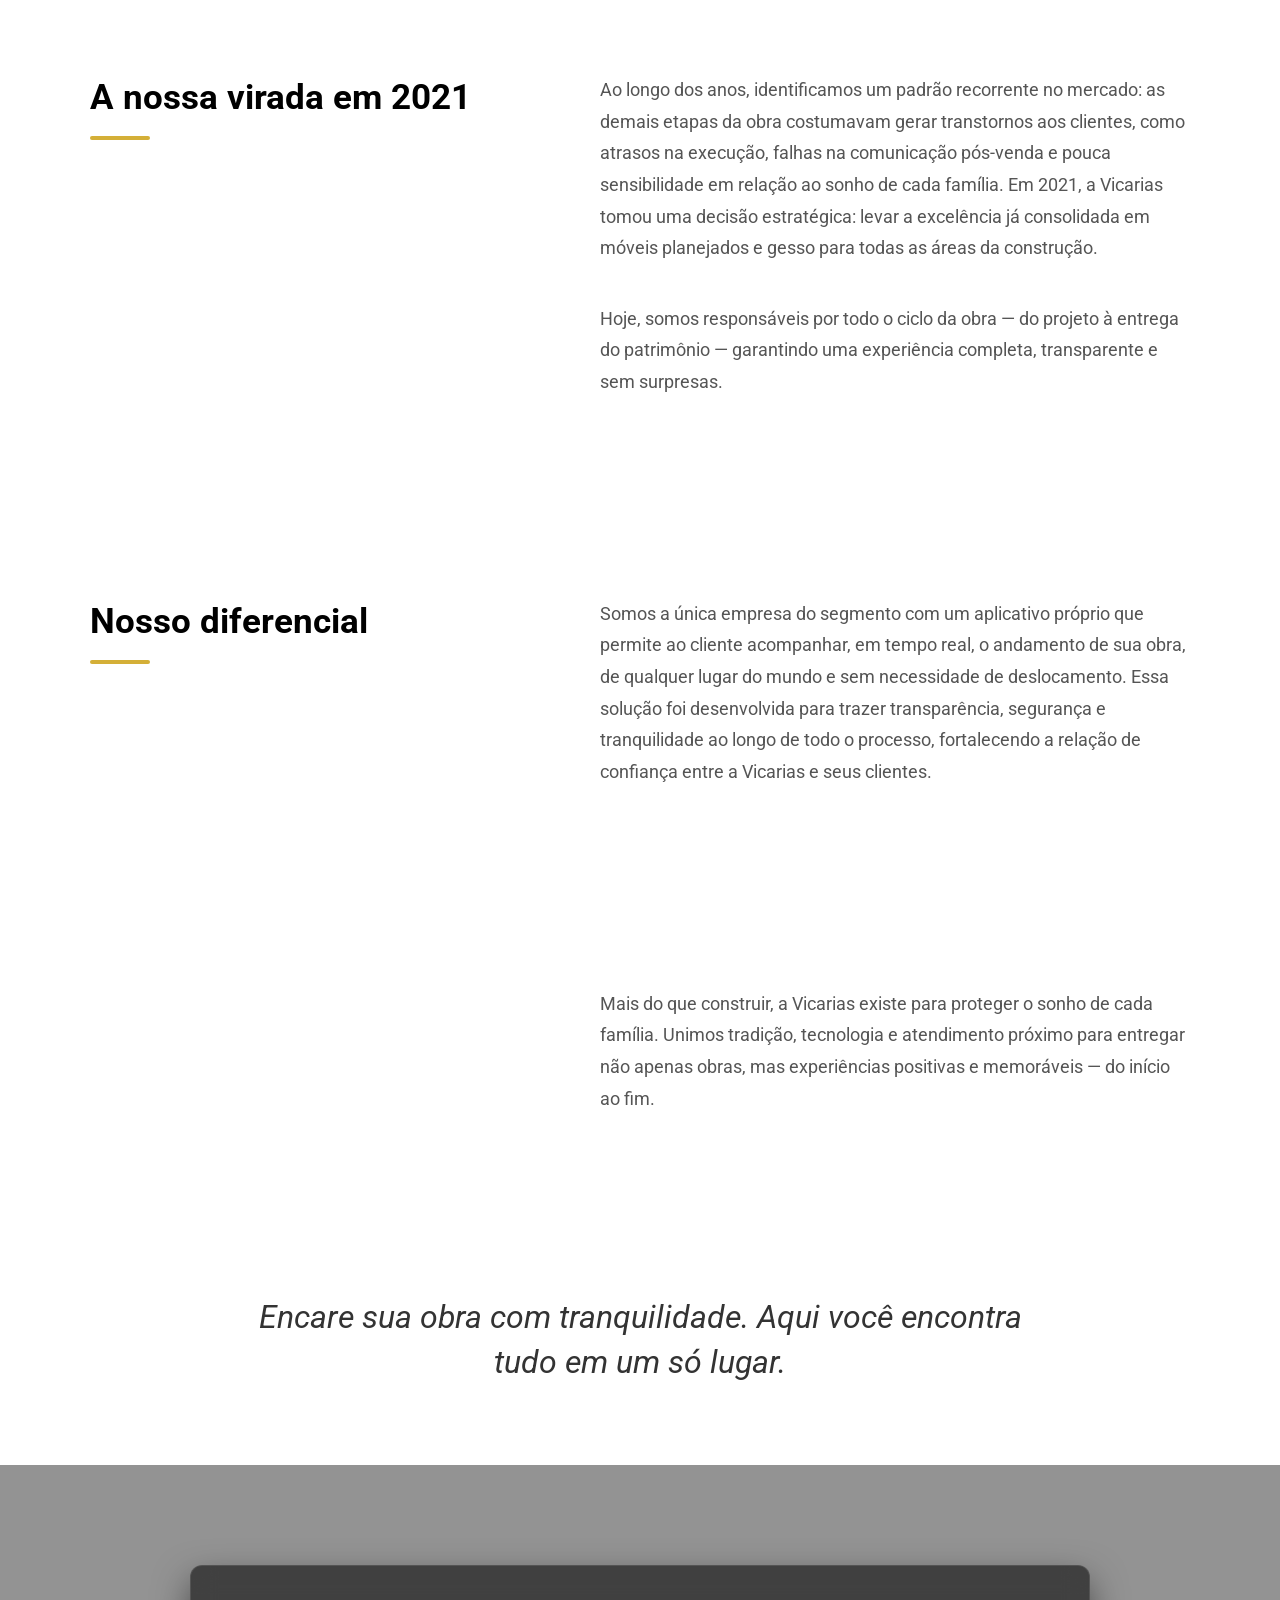
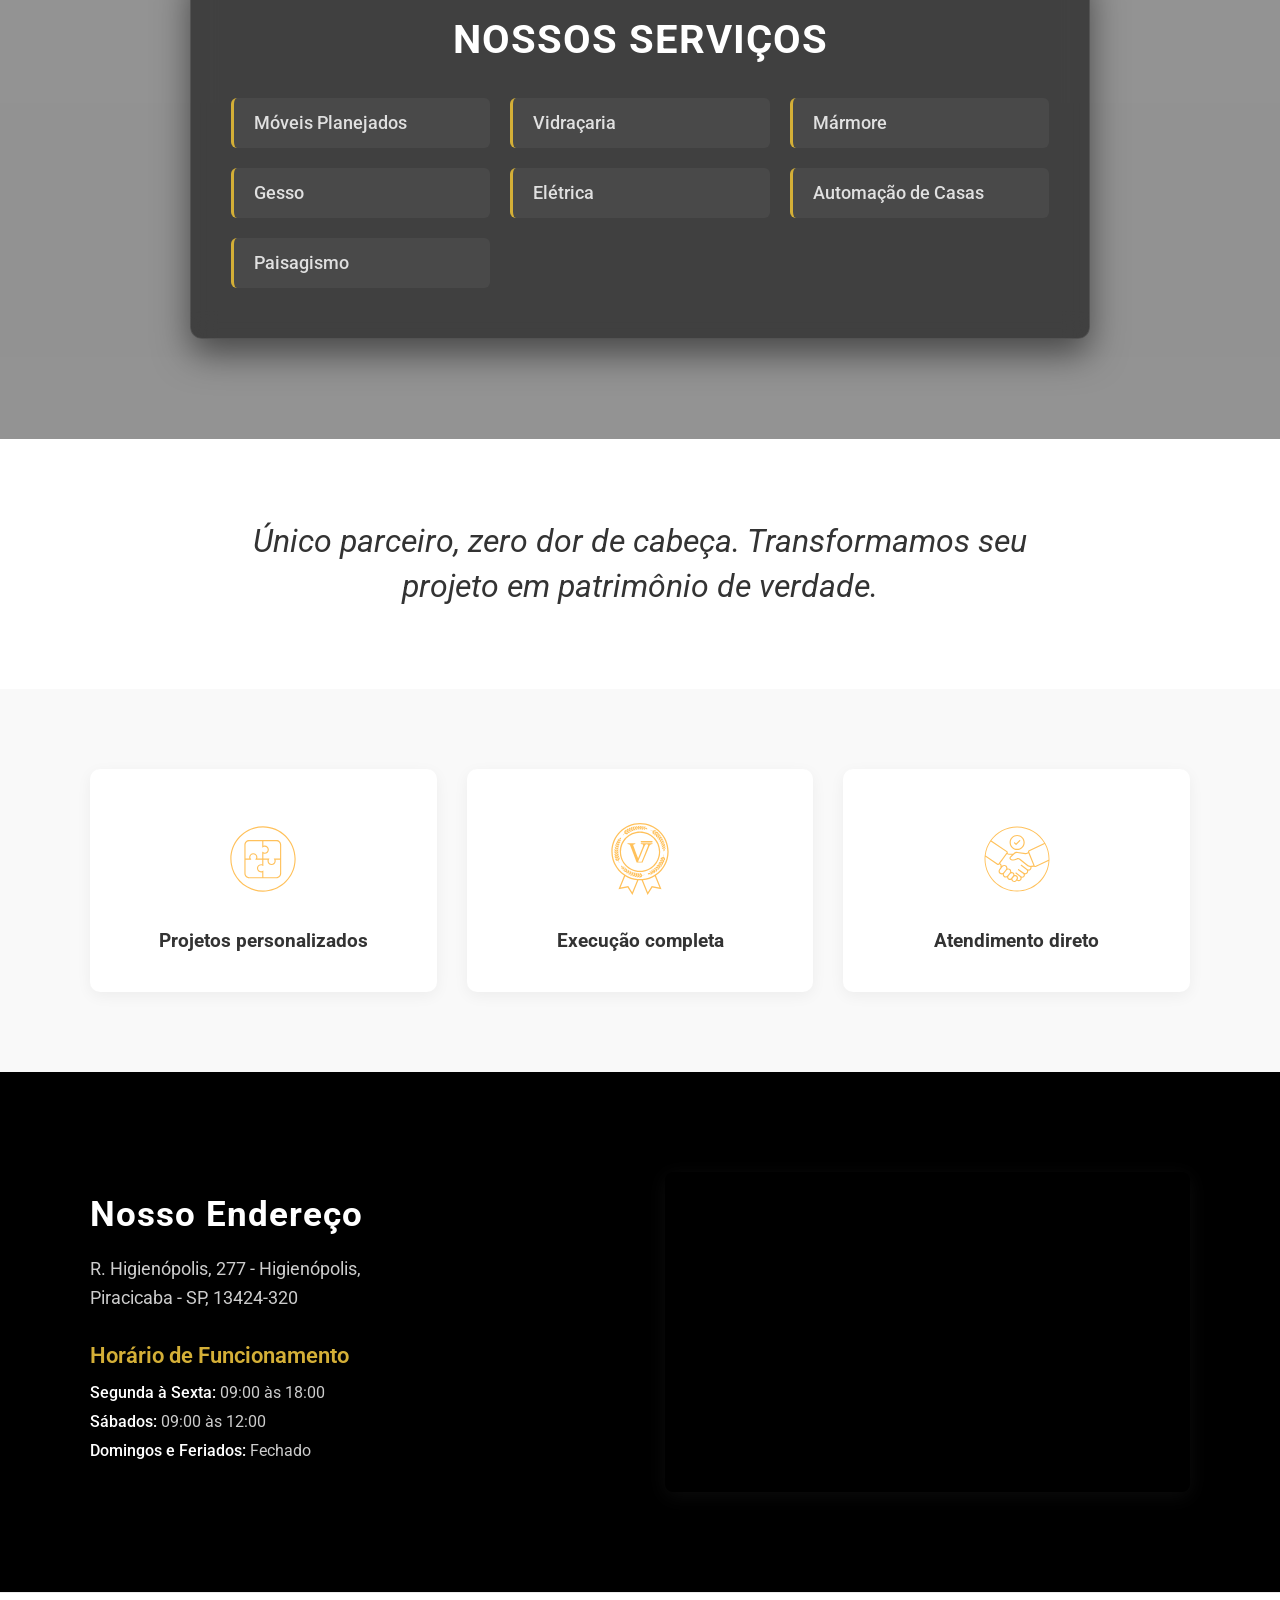
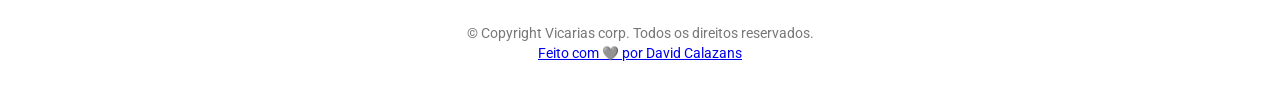
==== commit 78505ec3: "Update index.html" ====
--- a/index.html
+++ b/index.html
@@ -92,13 +92,13 @@
                 <li class="mobile-dropdown-container">
                     <a href="#" class="mobile-link mobile-dropdown-toggle">Serviços ▾</a>
                     <ul class="mobile-submenu">
-                        <li><a href="#moveis-planejados" class="mobile-link">Móveis Planejados</a></li>
-                        <li><a href="#vidracaria" class="mobile-link">Vidraçaria</a></li>
-                        <li><a href="#marmore" class="mobile-link">Mármore</a></li>
-                        <li><a href="#gesso" class="mobile-link">Gesso</a></li>
-                        <li><a href="#eletrica" class="mobile-link">Elétrica</a></li>
-                        <li><a href="#automacao" class="mobile-link">Automação de Casas</a></li>
-                        <li><a href="#paisagismo" class="mobile-link">Paisagismo</a></li>
+                        <li><a href="/moveis-planejados" class="mobile-link">Móveis Planejados</a></li>
+                        <li><a href="/vidracaria" class="mobile-link">Vidraçaria</a></li>
+                        <li><a href="/marmore" class="mobile-link">Mármore</a></li>
+                        <li><a href="/gesso" class="mobile-link">Gesso</a></li>
+                        <li><a href="/eletrica" class="mobile-link">Elétrica</a></li>
+                        <li><a href="/automacao" class="mobile-link">Automação de Casas</a></li>
+                        <li><a href="/paisagismo" class="mobile-link">Paisagismo</a></li>
                     </ul>
                 </li>
             </ul>
@@ -405,7 +405,7 @@
         <div class="container-footer">
             <p class="footer-text">
                 &copy; Copyright Vicarias corp. Todos os direitos reservados.<br>
-                Feito por David Calazans
+                <a href="https://davidcalazans.github.io/" target="_blank">Feito com 🩶 por David Calazans</a>
             </p>
         </div>
     </footer>
--- a/style.css
+++ b/style.css
@@ -659,3 +659,197 @@
 .whatsapp-float.tremer {
     animation: shake 0.6s ease-in-out;
 }
+
+/* Seção Duas Colunas (Sobre Nós) */
+.section-duas-colunas {
+    width: 100%;
+    padding: 100px 20px;
+    background-color: #ffffff; /* Fundo branco para contrastar e limpar o design */
+    color: #333333;
+}
+
+.container-duas-colunas {
+    max-width: 1100px;
+    margin: 0 auto;
+    display: flex; /* Cria as duas colunas lado a lado no desktop */
+    justify-content: space-between;
+    align-items: flex-start; /* Alinha o conteúdo pelo topo */
+    gap: 60px; /* Espaço confortável entre o título e o texto */
+}
+
+/* Coluna do Subtítulo (Esquerda) */
+.coluna-subtitulo {
+    flex: 1; /* Ocupa metade do espaço */
+    max-width: 450px;
+}
+
+.subtitulo-destaque {
+    font-size: 2.2rem;
+    font-weight: 700;
+    color: #000000;
+    line-height: 1.3;
+    position: relative;
+}
+
+/* Detalhe visual elegante (Linha dourada abaixo do título) */
+.subtitulo-destaque::after {
+    content: '';
+    display: block;
+    width: 60px;
+    height: 4px;
+    background-color: #d4af37; /* Dourado corporativo */
+    margin-top: 15px;
+    border-radius: 2px;
+}
+
+/* Coluna do Texto (Direita) */
+.coluna-texto {
+    flex: 1.2; /* Ocupa uma proporção levemente maior para melhor leitura do texto */
+}
+
+.coluna-texto p {
+    font-size: 1.1rem;
+    line-height: 1.8;
+    color: #555555;
+    margin-bottom: 20px;
+}
+
+.coluna-texto p:last-child {
+    margin-bottom: 0;
+}
+
+/* Responsividade para Celulares e Tablets */
+@media (max-width: 768px) {
+    .container-duas-colunas {
+        flex-direction: column; /* Empilha: Título em cima, Texto embaixo */
+        gap: 30px; /* Reduz o vão livre para o celular */
+    }
+
+    .section-duas-colunas {
+        padding: 60px 20px;
+    }
+
+    .subtitulo-destaque {
+        font-size: 1.8rem;
+    }
+    
+    .coluna-subtitulo {
+        max-width: 100%;
+    }
+}
+
+/* Container Geral */
+.carrossel-nativo-container {
+  max-width: 1200px;
+  margin: 40px auto;
+  padding: 0 20px;
+  text-align: center;
+}
+
+.carrossel-nativo-titulo {
+  font-family: inherit;
+  font-size: 24px;
+  font-style: italic;
+  font-weight: normal;
+  color: #333;
+  margin-bottom: 25px;
+}
+
+/* Wrapper relativo para posicionar as setas por cima */
+.carrossel-wrapper-relativo {
+  position: relative;
+  width: 100%;
+}
+
+/* O Carrossel com Scroll Nativo */
+.carrossel-nativo {
+  display: flex;
+  gap: 20px;
+  overflow-x: auto;
+  scroll-snap-type: x mandatory;
+  scroll-behavior: smooth;
+  scrollbar-width: none; /* Firefox */
+  padding-bottom: 5px;
+}
+
+.carrossel-nativo::-webkit-scrollbar {
+  display: none; /* Chrome/Safari */
+}
+
+/* Configuração dos Slides */
+.slide-nativo {
+  flex: 0 0 100%; /* Mobile: 1 por vez */
+  scroll-snap-align: start;
+}
+
+.slide-nativo img {
+  width: 100%;
+  height: 280px;
+  object-fit: cover;
+  border-radius: 8px;
+}
+
+/* ESTILO DAS SETAS (Mobile e Desktop) */
+.seta-carrossel {
+  position: absolute;
+  top: 50%;
+  transform: translateY(-50%);
+  background-color: rgba(0, 0, 0, 0.5); /* Fundo preto semi-transparente */
+  color: #fff;
+  border: none;
+  width: 40px;
+  height: 40px;
+  border-radius: 50%;
+  font-size: 18px;
+  cursor: pointer;
+  display: flex;
+  align-items: center;
+  justify-content: center;
+  z-index: 10;
+  transition: background-color 0.2s ease, transform 0.2s ease;
+}
+
+.seta-carrossel:hover {
+  background-color: rgba(0, 0, 0, 0.8);
+}
+
+.seta-esquerda {
+  left: 10px;
+}
+
+.seta-direita {
+  right: 10px;
+}
+
+/* Ajustes de clique para não mover o botão no active */
+.seta-carrossel:active {
+  transform: translateY(-50%) scale(0.95);
+}
+
+/* --- REGRAS DE RESPONSIVIDADE --- */
+
+/* Tablets (Duas imagens por vez) */
+@media (min-width: 600px) {
+  .slide-nativo {
+    flex: 0 0 calc(50% - 10px);
+  }
+  .slide-nativo img {
+    height: 320px;
+  }
+}
+
+/* Desktop (Três imagens por vez) */
+@media (min-width: 1024px) {
+  .slide-nativo {
+    flex: 0 0 calc(33.333% - 14px);
+  }
+  .slide-nativo img {
+    height: 380px;
+  }
+  .seta-esquerda {
+    left: -20px; /* Joga as setas para fora da imagem no desktop se houver espaço */
+  }
+  .seta-direita {
+    right: -20px;
+  }
+}
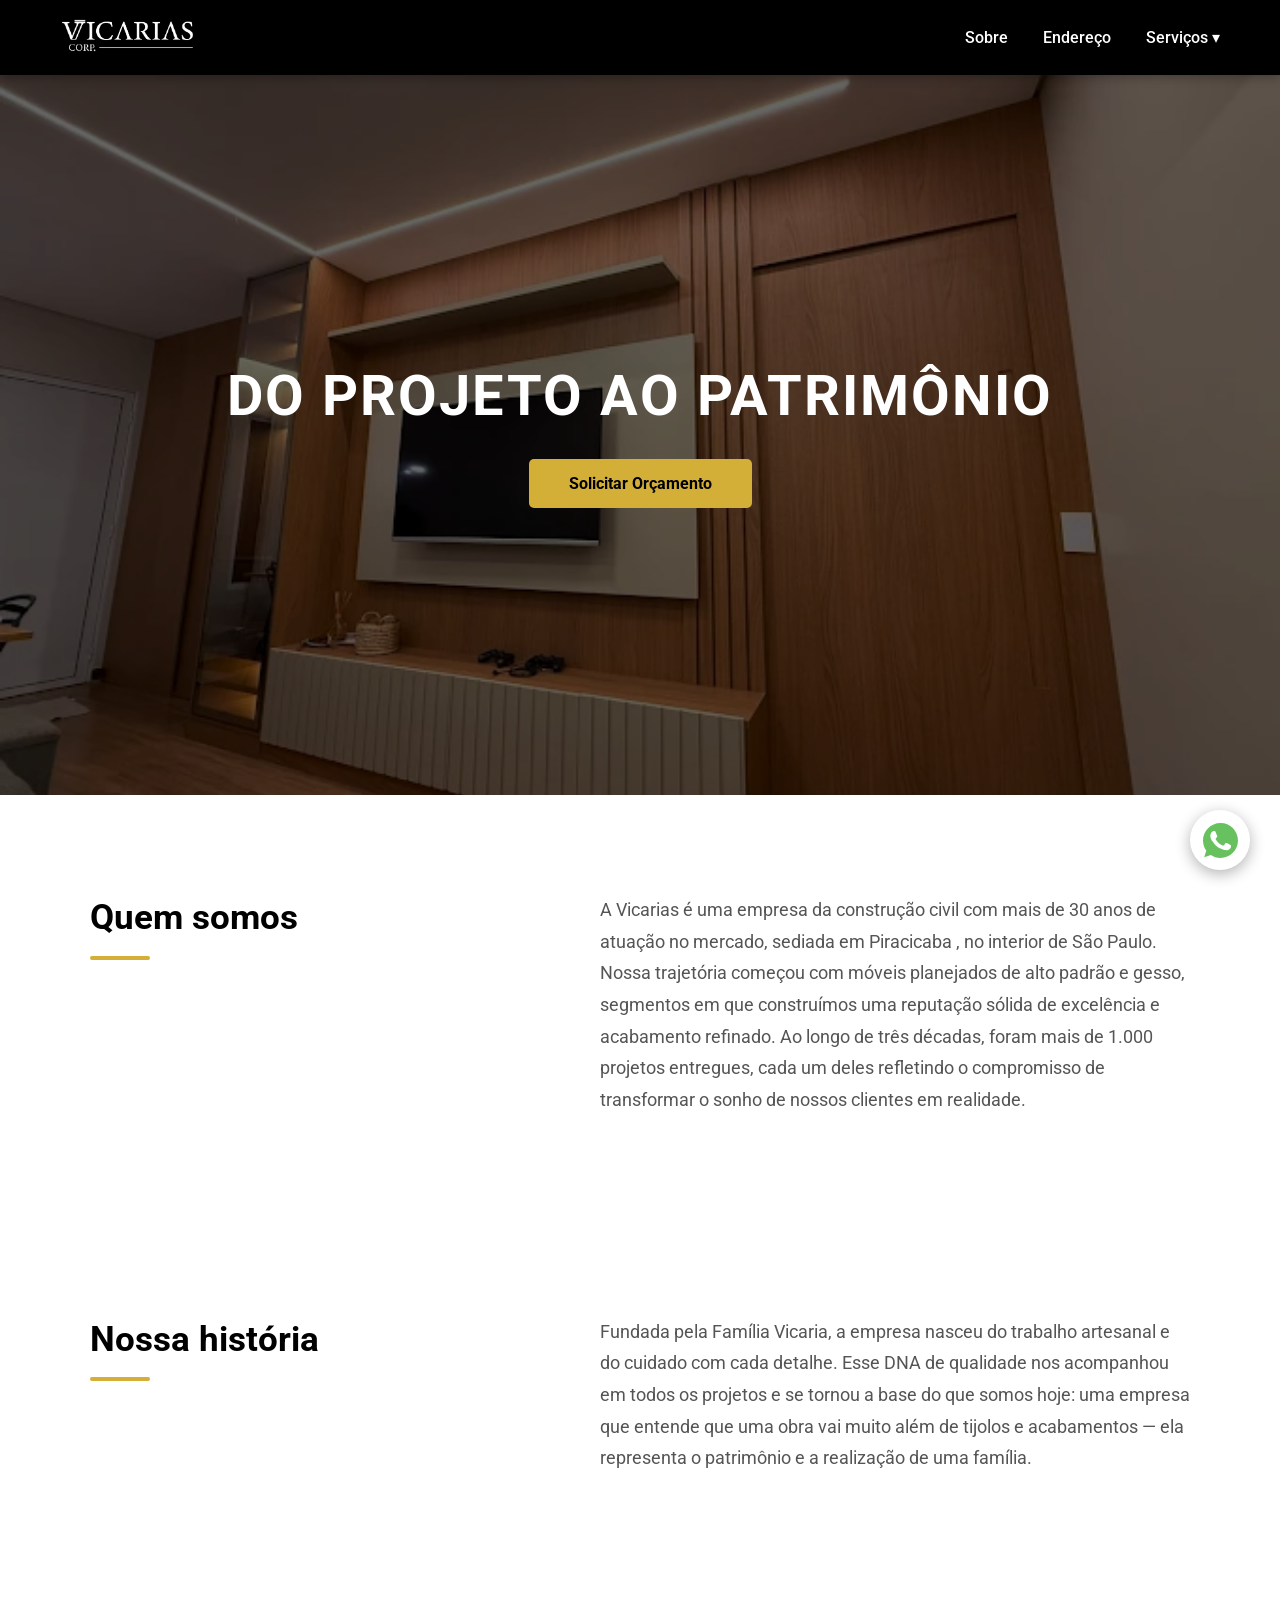
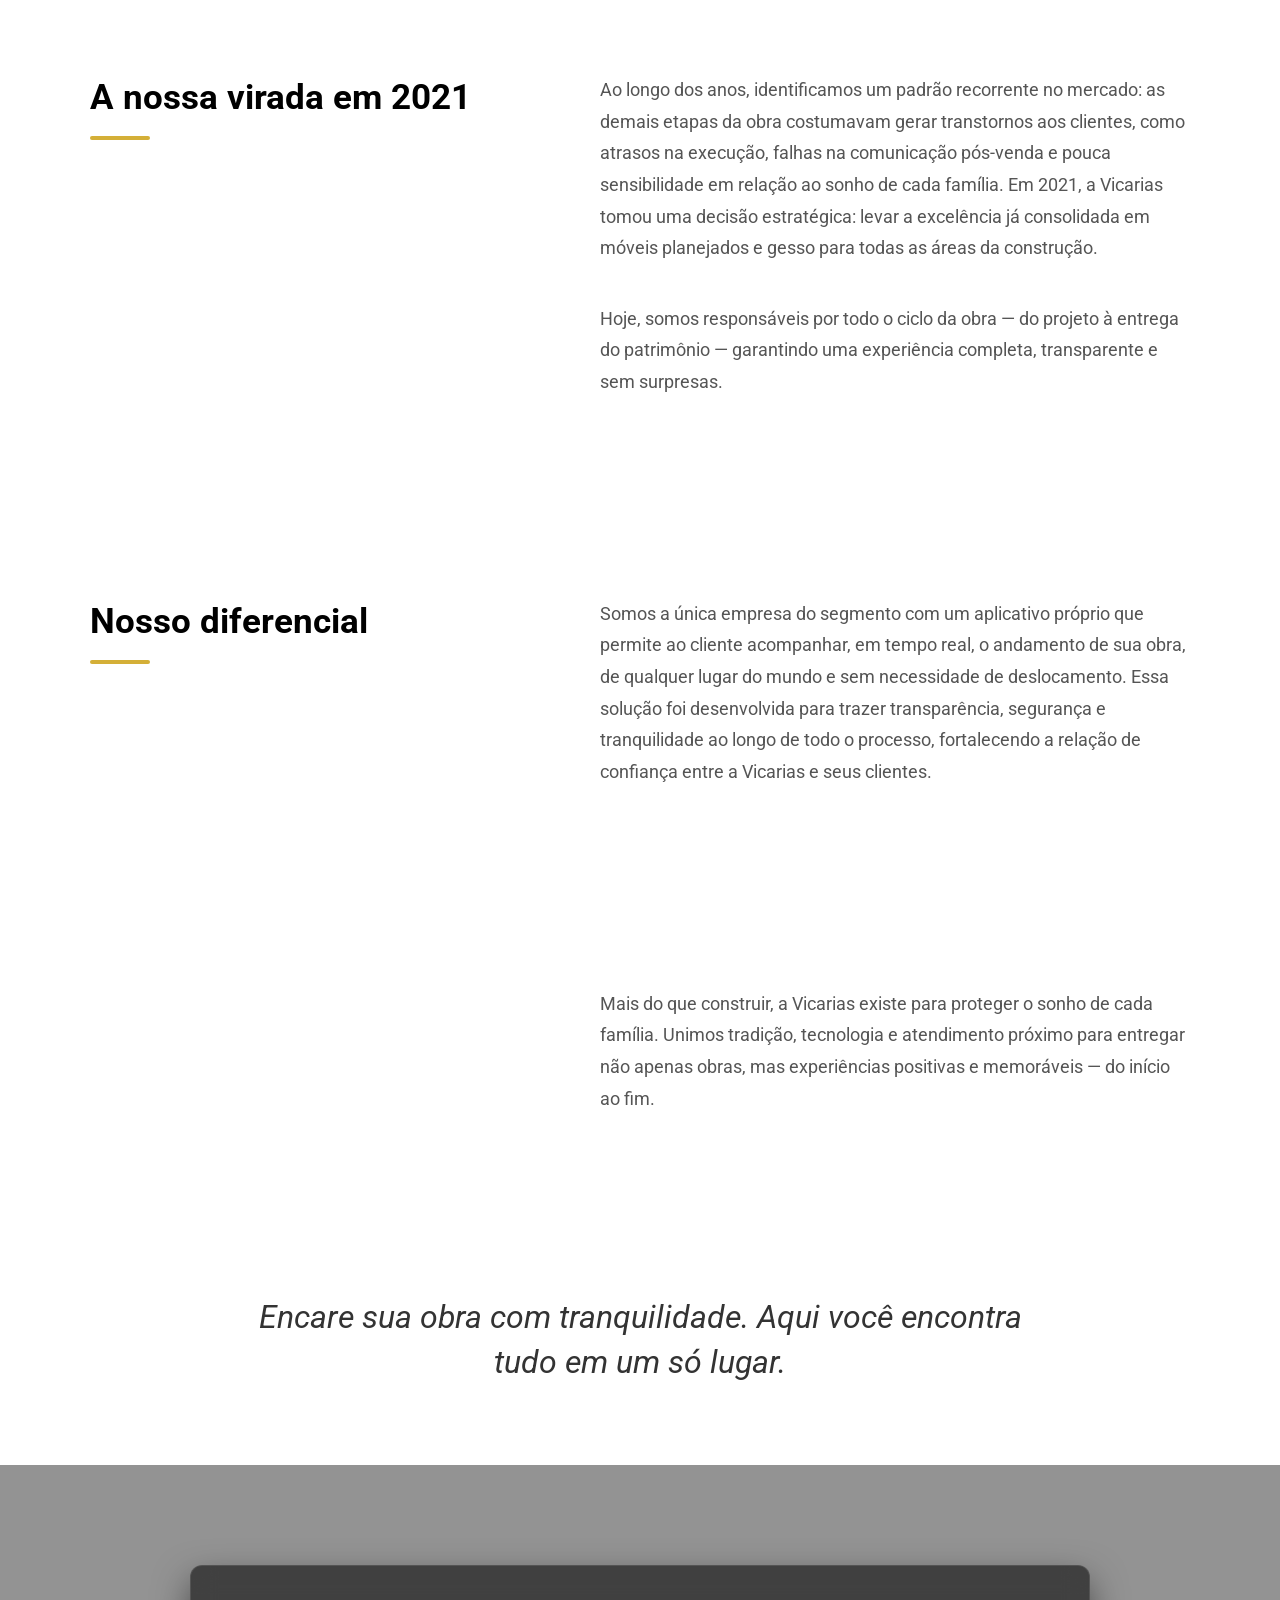
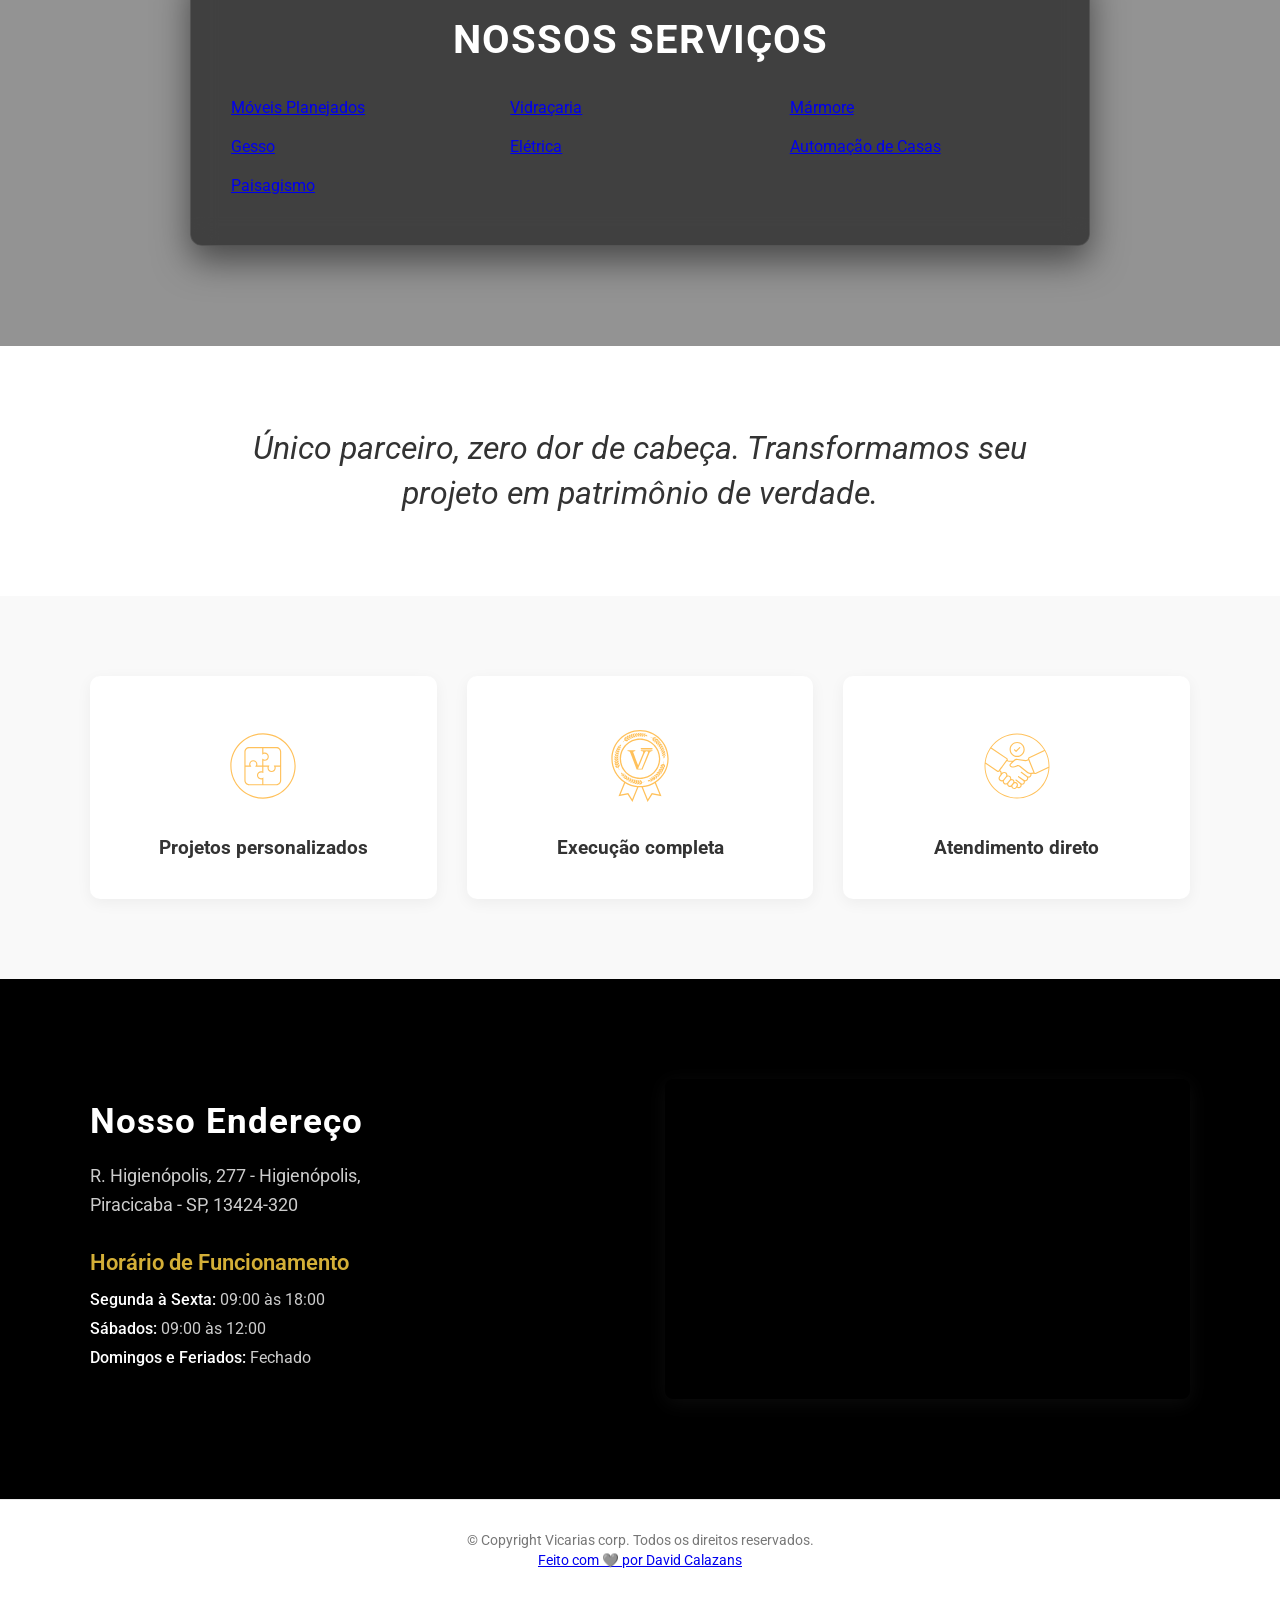
==== commit 9cf47fdf: "Update index.html" ====
--- a/index.html
+++ b/index.html
@@ -57,13 +57,13 @@
                     <li class="dropdown">
                         <a href="" class="dropdown-toggle">Serviços ▾</a>
                         <ul class="submenu">
-                            <li><a href="#moveis-planejados">Móveis Planejados</a></li>
-                            <li><a href="#vidracaria">Vidraçaria</a></li>
-                            <li><a href="#marmore">Mármore</a></li>
-                            <li><a href="#gesso">Gesso</a></li>
-                            <li><a href="#eletrica">Elétrica</a></li>
-                            <li><a href="#automacao">Automação de Casas</a></li>
-                            <li><a href="#paisagismo">Paisagismo</a></li>
+                        <li><a href="/moveis-planejados" class="mobile-link">Móveis Planejados</a></li>
+                        <li><a href="/vidracaria" class="mobile-link">Vidraçaria</a></li>
+                        <li><a href="/marmore" class="mobile-link">Mármore</a></li>
+                        <li><a href="/gesso" class="mobile-link">Gesso</a></li>
+                        <li><a href="/eletrica" class="mobile-link">Elétrica</a></li>
+                        <li><a href="/automacao" class="mobile-link">Automação de Casas</a></li>
+                        <li><a href="/paisagismo" class="mobile-link">Paisagismo</a></li>
                         </ul>
                     </li>
                 </ul>
@@ -236,15 +236,15 @@
             <div class="card-grande-servicos">
                 <h2 class="titulo-card-servicos">Nossos Serviços</h2>
                 
-                <ul class="lista-servicos">
-                    <li>Móveis Planejados</li>
-                    <li>Vidraçaria</li>
-                    <li>Mármore</li>
-                    <li>Gesso</li>
-                    <li>Elétrica</li>
-                    <li>Automação de Casas</li>
-                    <li>Paisagismo</li>
-                </ul>
+                <div class="lista-servicos">
+                    <a href="/moveis-planejados" class="item-servico">Móveis Planejados</a>
+                    <a href="/vidracaria" class="item-servico">Vidraçaria</a>
+                    <a href="/marmore" class="item-servico">Mármore</a>
+                    <a href="/gesso" class="item-servico">Gesso</a>
+                    <a href="/eletrica" class="item-servico">Elétrica</a>
+                    <a href="/automacao" class="item-servico">Automação de Casas</a>
+                    <a href="/paisagismo" class="item-servico">Paisagismo</a>
+                </div>
             </div>
         </div>
     </section>
--- a/style.css
+++ b/style.css
@@ -252,6 +252,102 @@
     text-align: center;
 }
 
+.hero-section-vidracaria {
+    position: relative;
+    width: 100%;
+    /* Modificado de 100vh para 80vh para ocupar 80% da altura da tela */
+    height: 80vh; 
+    background-image: url('https://lh3.googleusercontent.com/gps-cs-s/AHRPTWnKU_4flPS2QOSFptXy4glkzvOXGSQv_JVWjIo1tnR05p-5Fz55PY48Jsr1YfBEgXl_TI_wbyHUOJ2nAKnk6LFWGSQkM-hugt7YRBie2dPP-qTisIns55DUkui-SpMx4Pm8OiPI6Oj-44zl=s680-w680-h510-rw'); 
+    background-attachment: fixed; 
+    background-position: center;
+    background-repeat: no-repeat;
+    background-size: cover;
+    display: flex;
+    align-items: center;
+    justify-content: center;
+    text-align: center;
+}
+
+.hero-section-marmore {
+    position: relative;
+    width: 100%;
+    /* Modificado de 100vh para 80vh para ocupar 80% da altura da tela */
+    height: 80vh; 
+    background-image: url('https://lh3.googleusercontent.com/gps-cs-s/AHRPTWn6W-fRwx7tw3Qly8kfGNPId8hQFKaWBQXMXHhuOwyJk5EVNJ5EBRRbzDAlcT61udn2vaZQmkQHWPq8Bgo0-BrSMZuRZ6uyiTAARZSpR2EQjJbO6YETFodFdkd7hnL6V1pr9rqjDihCU0E=s680-w680-h510-rw'); 
+    background-attachment: fixed; 
+    background-position: center;
+    background-repeat: no-repeat;
+    background-size: cover;
+    display: flex;
+    align-items: center;
+    justify-content: center;
+    text-align: center;
+}
+
+.hero-section-gesso {
+    position: relative;
+    width: 100%;
+    /* Modificado de 100vh para 80vh para ocupar 80% da altura da tela */
+    height: 80vh; 
+    background-image: url('https://lh3.googleusercontent.com/gps-cs-s/AHRPTWlaKKJyo7gY7rHO8szuTJC1AgCKf9QFOiDHTvJsMxTJk2ae9igRcCMLt908r9_JPOXtMb23Kt_lBkh58arfPhnKNv4KjaZZ8RyDfBSkZTB3aPAnWYyLanfbPpFhUt-4vczXZlz-fQ8Mksce=s680-w680-h510-rw'); 
+    background-attachment: fixed; 
+    background-position: center;
+    background-repeat: no-repeat;
+    background-size: cover;
+    display: flex;
+    align-items: center;
+    justify-content: center;
+    text-align: center;
+}
+
+.hero-section-eletrica {
+    position: relative;
+    width: 100%;
+    /* Modificado de 100vh para 80vh para ocupar 80% da altura da tela */
+    height: 80vh; 
+    background-image: url('https://encrypted-tbn0.gstatic.com/images?q=tbn:ANd9GcTXwl2XbxYJcfNP_9zgudzZmT1Y6QwG1zCp_y93ESke0M-2LYlprULY6RTh&s=10'); 
+    background-attachment: fixed; 
+    background-position: center;
+    background-repeat: no-repeat;
+    background-size: cover;
+    display: flex;
+    align-items: center;
+    justify-content: center;
+    text-align: center;
+}
+
+.hero-section-automacao {
+    position: relative;
+    width: 100%;
+    /* Modificado de 100vh para 80vh para ocupar 80% da altura da tela */
+    height: 80vh; 
+    background-image: url('https://img.magnific.com/fotos-gratis/controlo-por-ecra-tatil-de-casa-inteligente_23-2152024172.jpg?semt=ais_test_b&w=740&q=80'); 
+    background-attachment: fixed; 
+    background-position: center;
+    background-repeat: no-repeat;
+    background-size: cover;
+    display: flex;
+    align-items: center;
+    justify-content: center;
+    text-align: center;
+}
+
+.hero-section-paisagismo {
+    position: relative;
+    width: 100%;
+    /* Modificado de 100vh para 80vh para ocupar 80% da altura da tela */
+    height: 80vh; 
+    background-image: url('https://www.jardineiro.net/wp-content/uploads/2025/12/projeto-profissional-de-paisagismo-para-jardim-pequeno-08777757876346415-1024x559.jpg'); 
+    background-attachment: fixed; 
+    background-position: center;
+    background-repeat: no-repeat;
+    background-size: cover;
+    display: flex;
+    align-items: center;
+    justify-content: center;
+    text-align: center;
+}
+
 /* Sombreamento Médio Preto */
 .hero-overlay {
     position: absolute;
@@ -518,7 +614,7 @@
     position: relative;
     width: 100%;
     padding: 100px 20px;
-    background-image: url('servicos.webp'); /* Substitua pela imagem de fundo desejada */
+    background-image: url('piracicaba.jpeg'); /* Substitua pela imagem de fundo desejada */
     background-attachment: fixed; /* Efeito Parallax */
     background-position: center;
     background-repeat: no-repeat;
